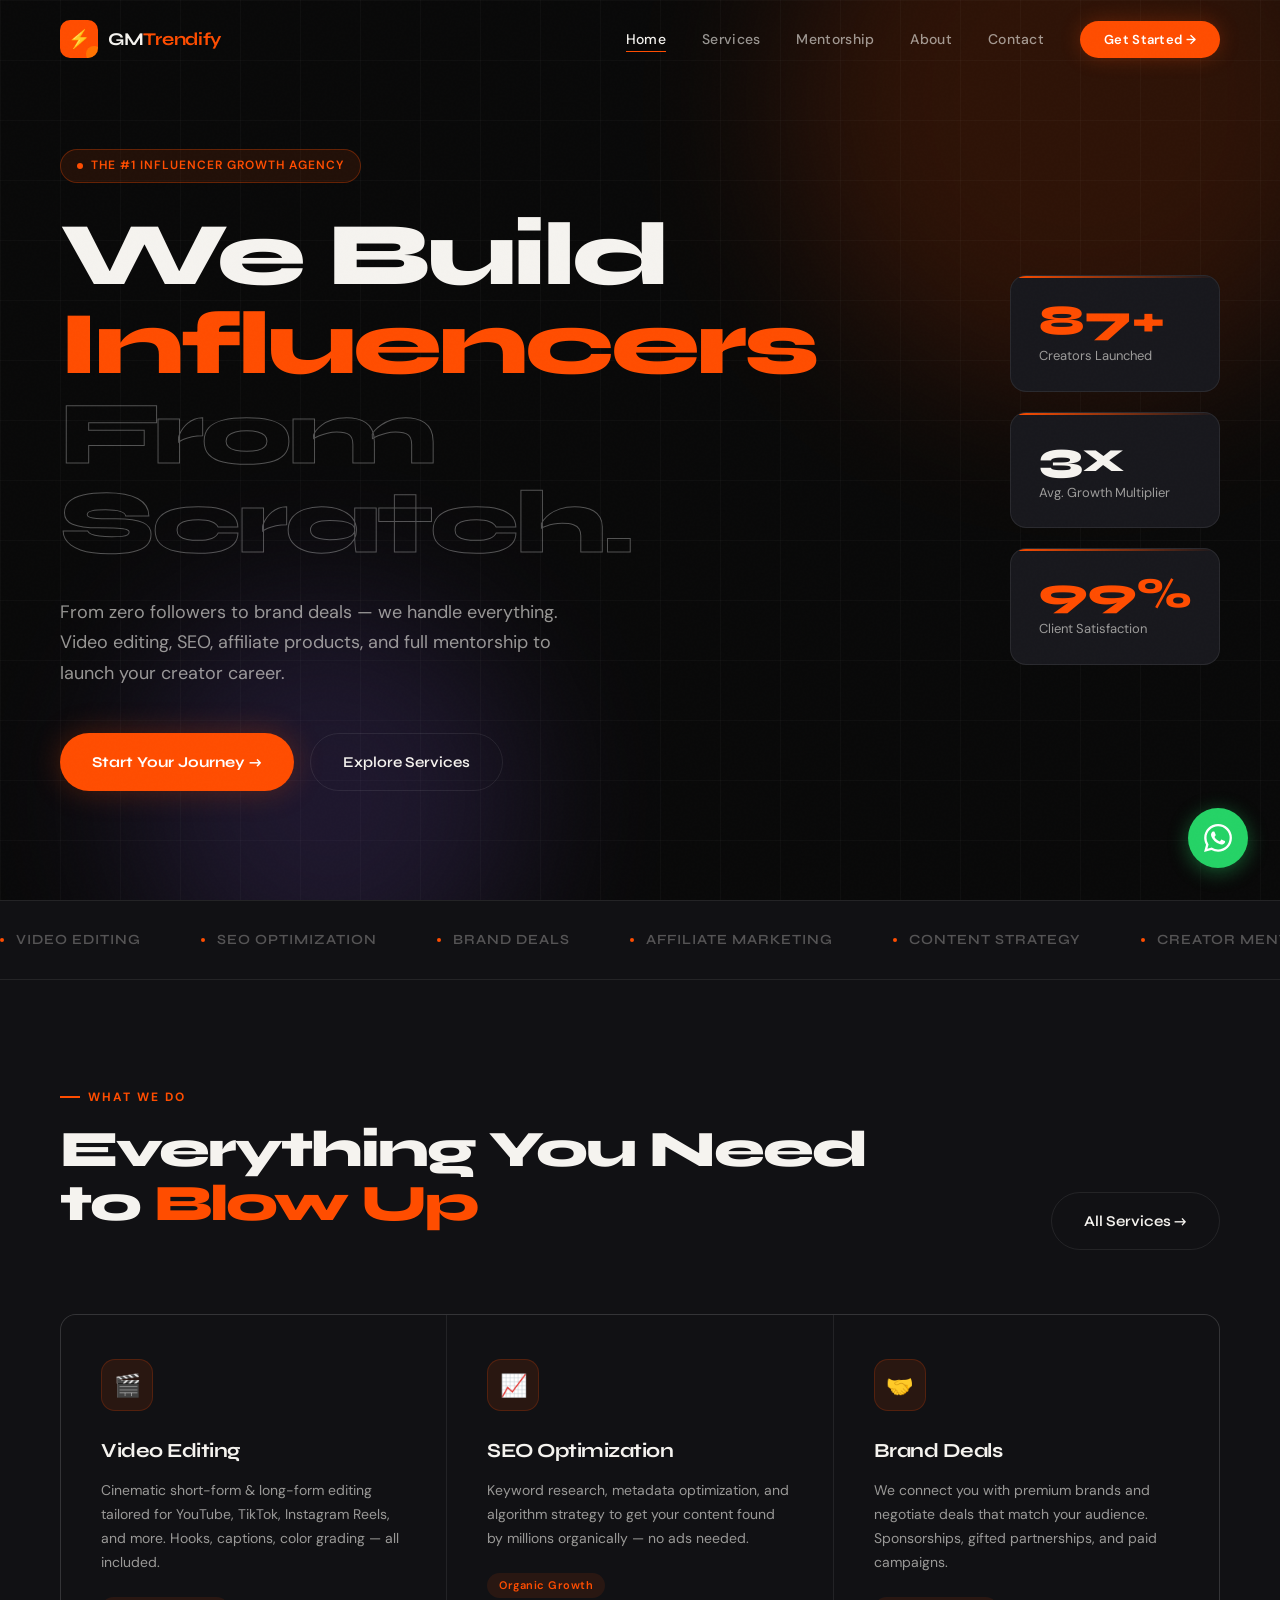
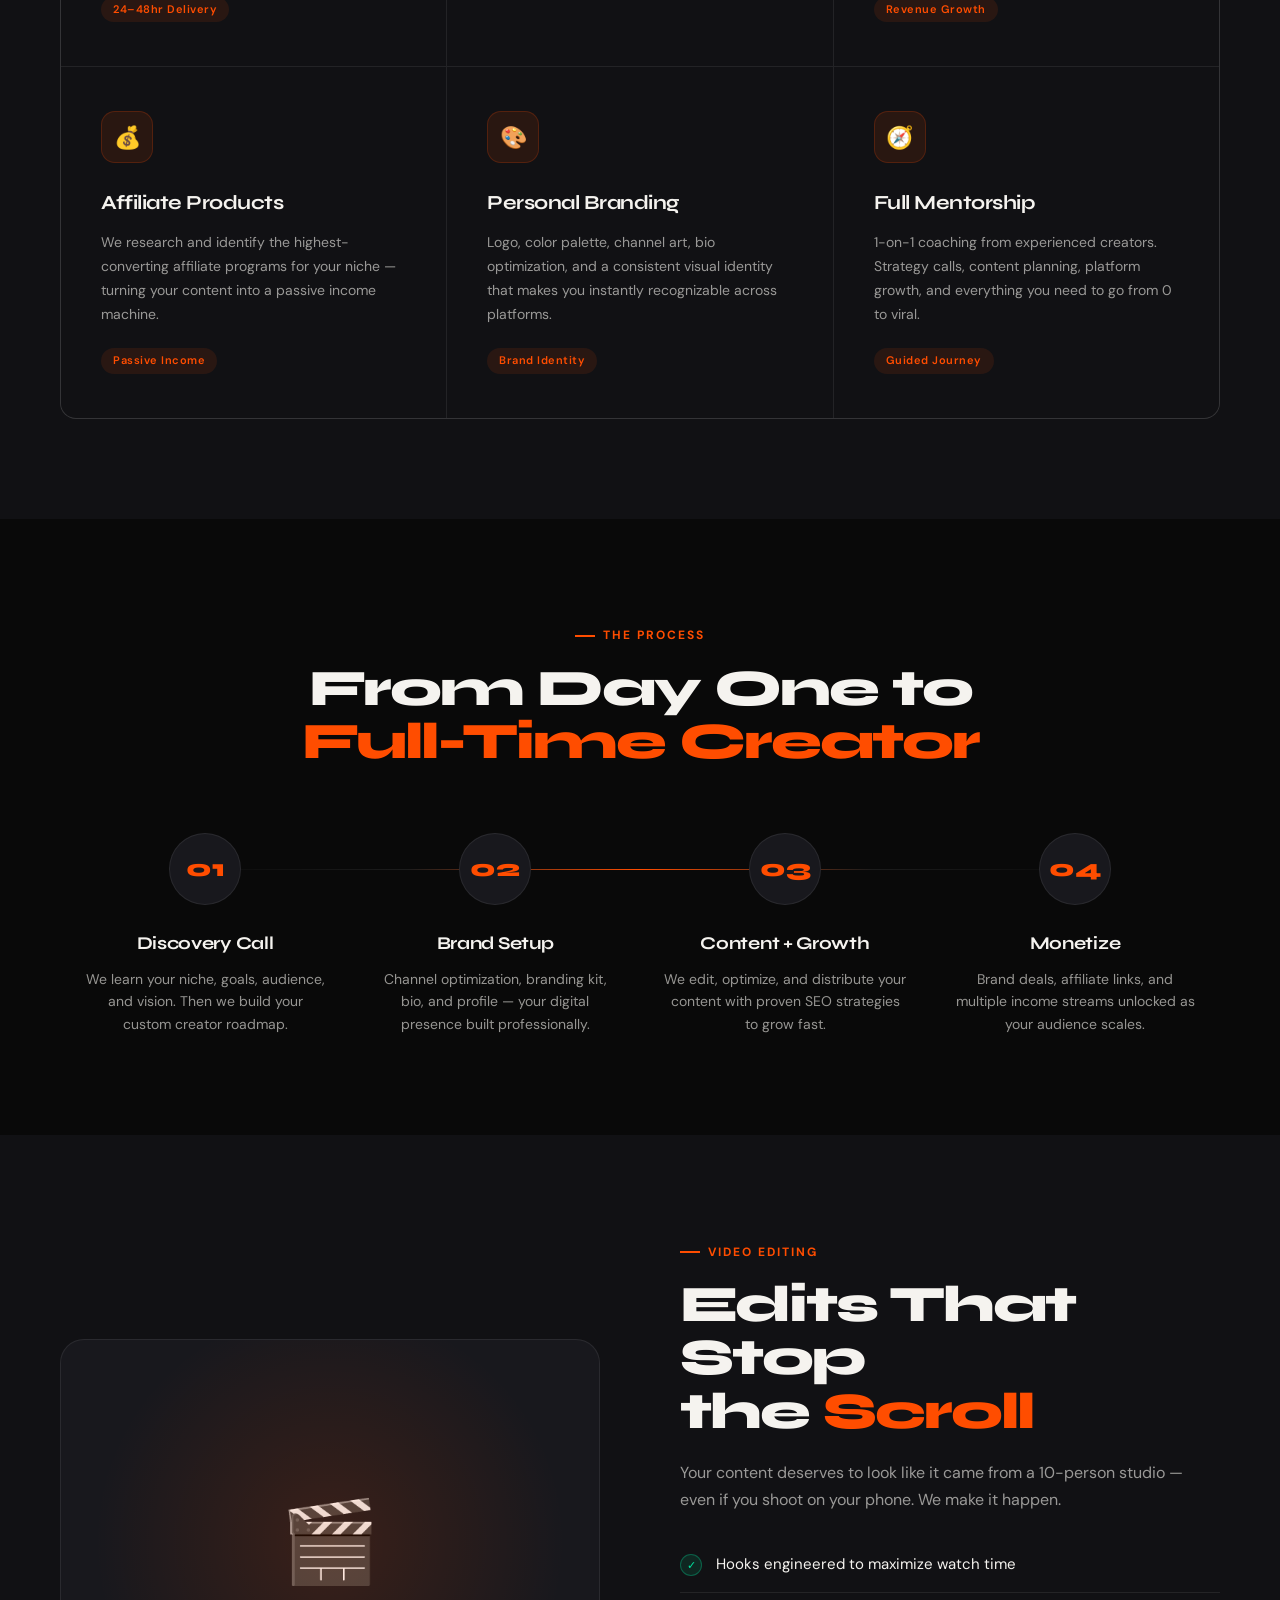
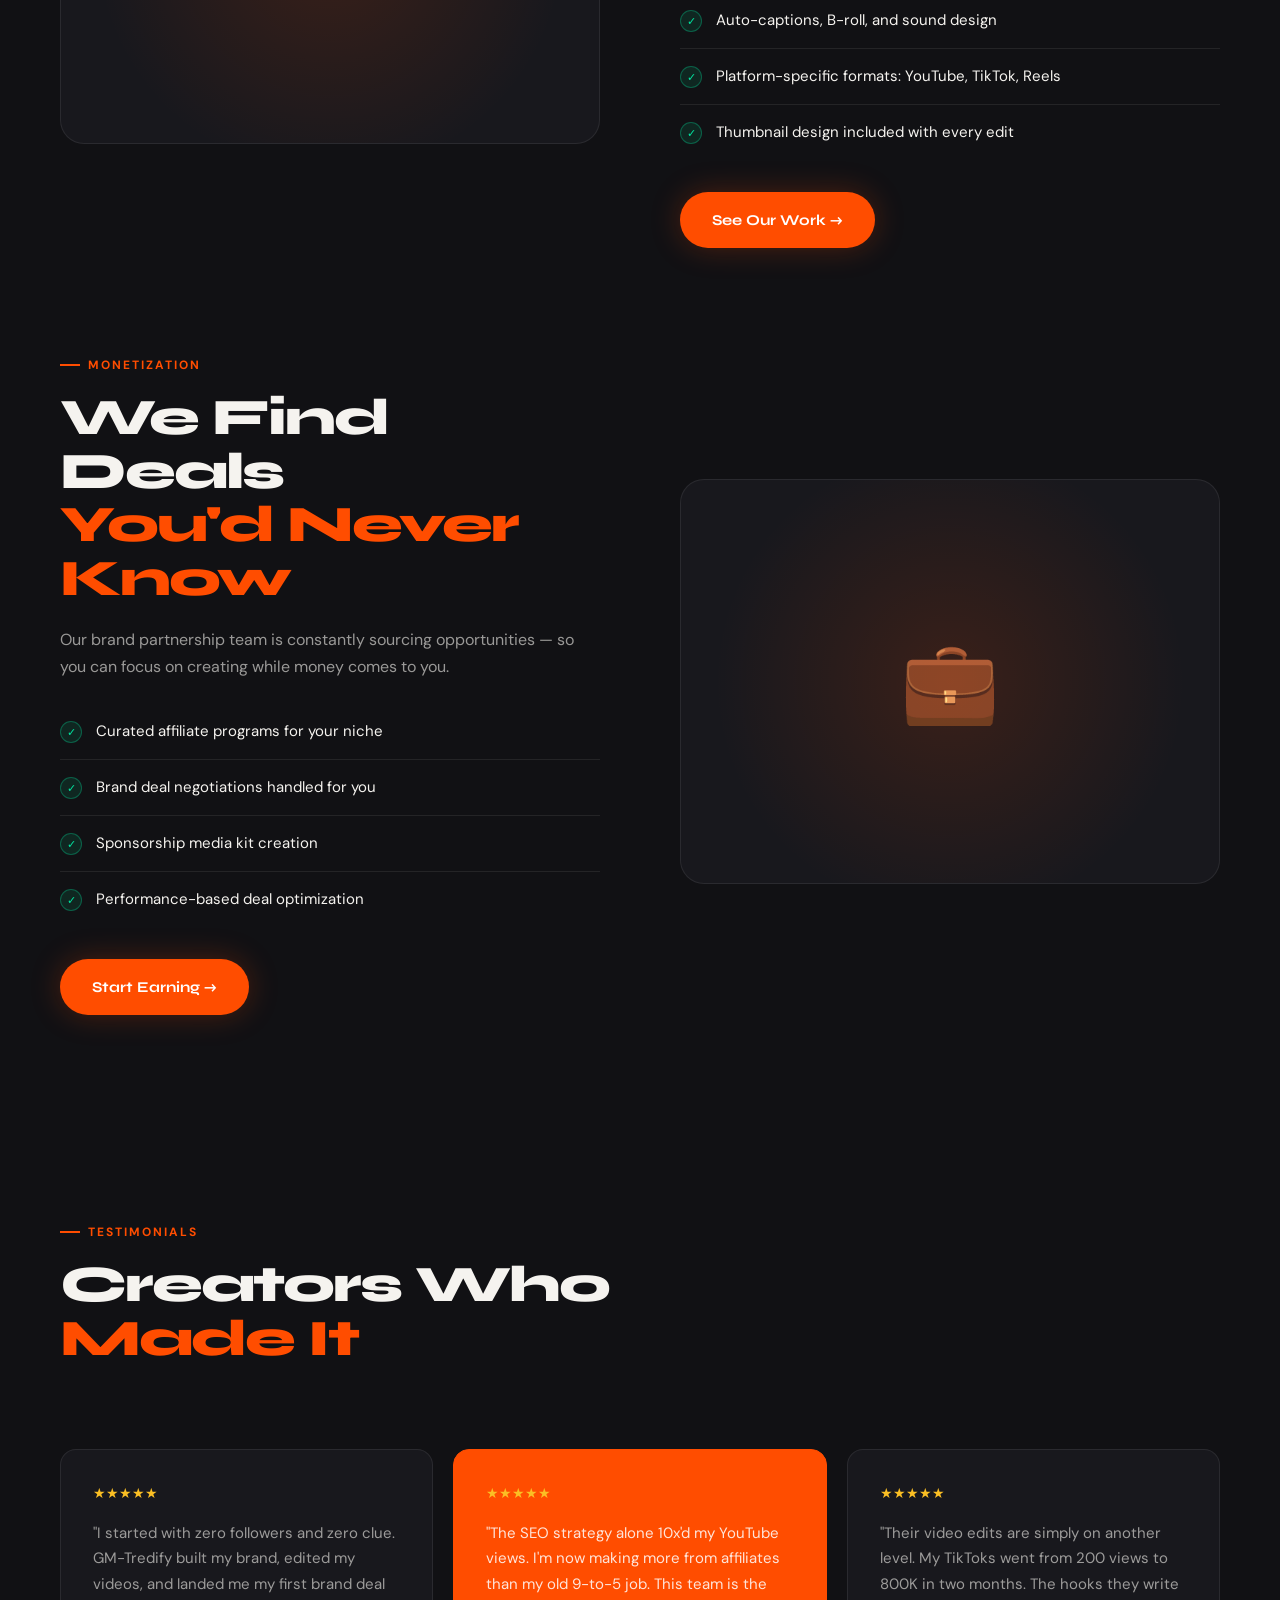
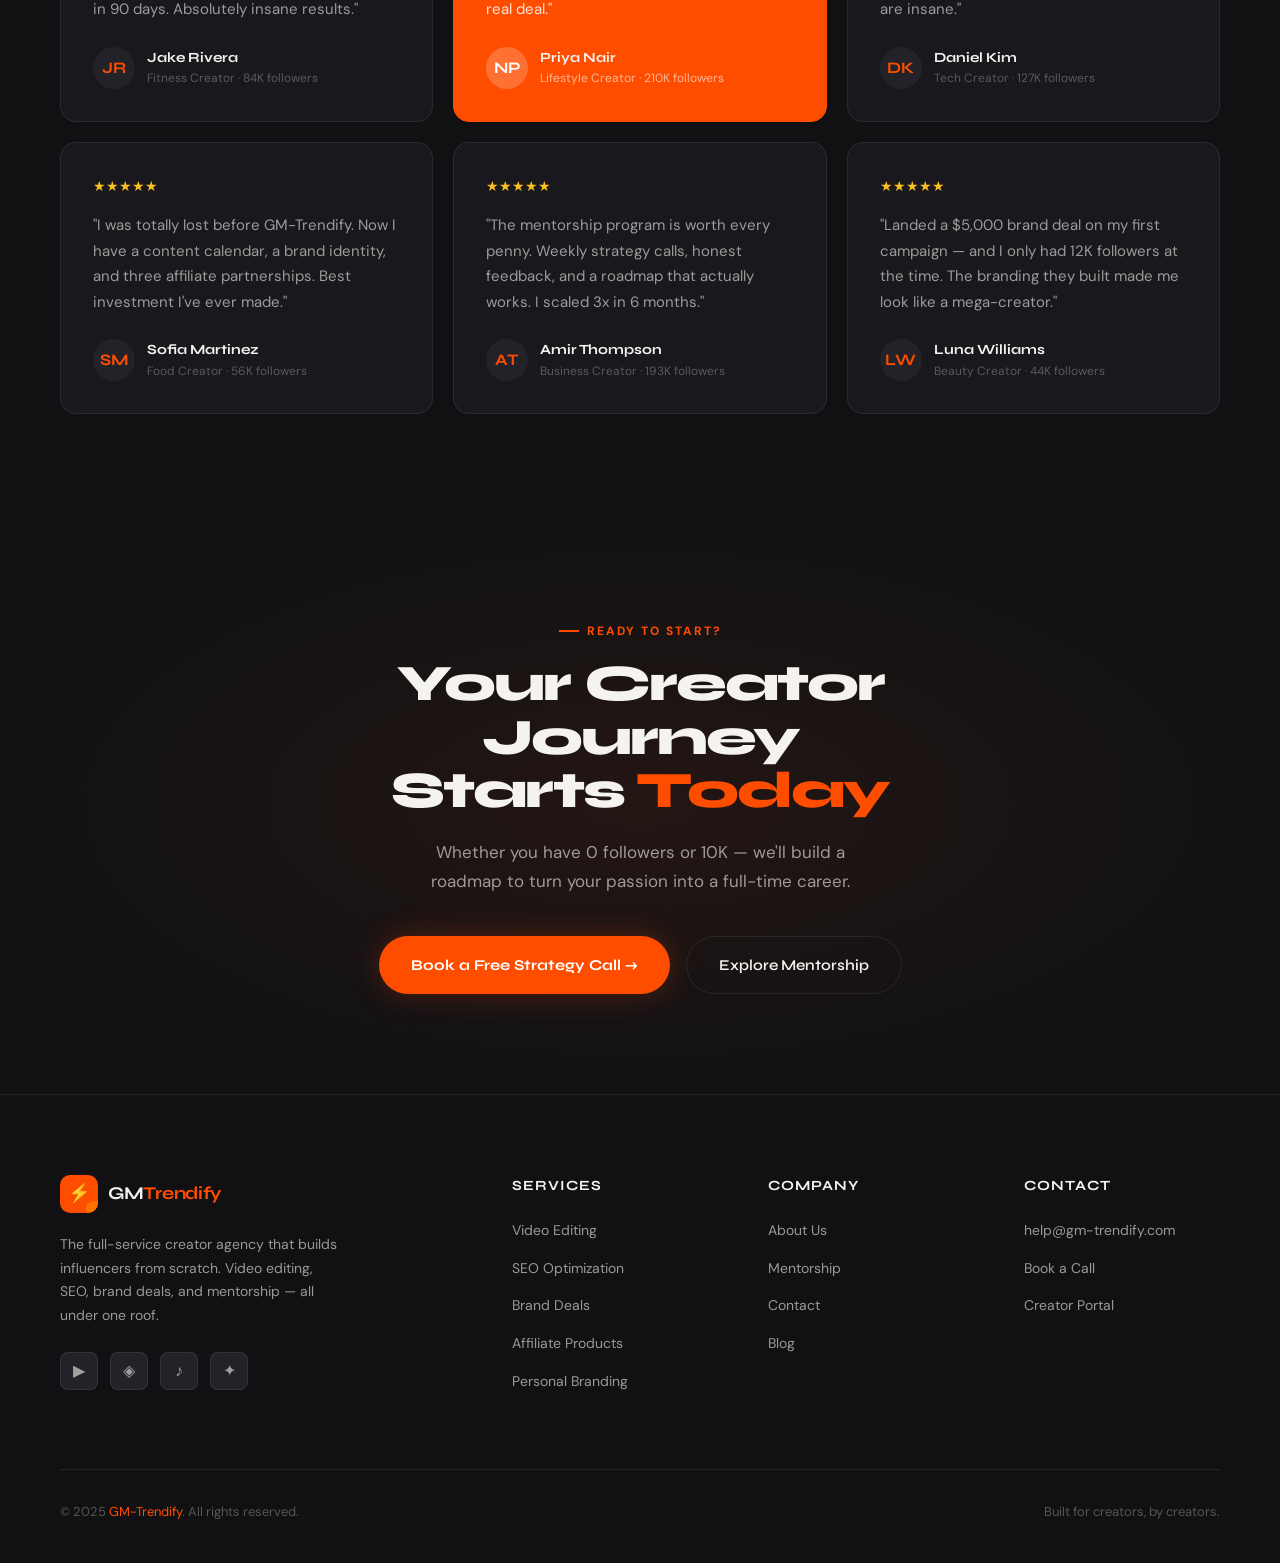
==== index.html @ 6b85e911 "feat: publish brand-deals-under-5k article and link in homepage footer" ====
<!DOCTYPE html>
<html lang="en">
<head>
  <meta charset="UTF-8" />
  <meta name="viewport" content="width=device-width, initial-scale=1.0" />
  <title>GM-Trendify — Build. Grow. Monetize.</title>
  <meta name="description" content="We build influencers from scratch. Video editing, SEO, brand deals, affiliate products, and full mentorship for aspiring creators." />
  <link rel="stylesheet" href="css/style.css?v=5" />
  <link rel="icon" href="data:image/svg+xml,<svg xmlns='http://www.w3.org/2000/svg' viewBox='0 0 100 100'><rect width='100' height='100' rx='20' fill='%23ff4d00'/><text y='.9em' font-size='70' x='12'>⚡</text></svg>" />
</head>
<body>

<!-- ─── NAV ─── -->
<nav>
  <a href="index.html" class="nav-logo">
    <div class="nav-logo-mark">⚡</div>
    <span class="nav-logo-text">GM<span>Trendify</span></span>
  </a>
  <ul class="nav-links">
    <li><a href="index.html" class="active">Home</a></li>
    <li><a href="pages/services.html">Services</a></li>
    <li><a href="pages/mentorship.html">Mentorship</a></li>
    <li><a href="pages/about.html">About</a></li>
    <li><a href="pages/contact.html">Contact</a></li>
    <li><a href="pages/contact.html" class="nav-cta">Get Started →</a></li>
  </ul>
  <button class="hamburger" aria-label="Toggle menu">
    <span></span><span></span><span></span>
  </button>
</nav>

<!-- ─── HERO ─── -->
<section class="hero">
  <div class="hero-bg">
    <div class="hero-bg-orb hero-bg-orb-1"></div>
    <div class="hero-bg-orb hero-bg-orb-2"></div>
    <div class="hero-bg-grid"></div>
  </div>
  <div class="hero-layout">
    <div class="hero-content">
      <div class="hero-badge">
        <span class="dot"></span>
        The #1 Influencer Growth Agency
      </div>
      <h1>
        We Build<br>
        <span class="line-accent">Influencers</span><br>
        <span class="line-outline">From Scratch.</span>
      </h1>
      <p class="hero-desc">
        From zero followers to brand deals — we handle everything. Video editing, SEO, affiliate products, and full mentorship to launch your creator career.
      </p>
      <div class="hero-actions">
        <a href="pages/contact.html" class="btn-primary">Start Your Journey →</a>
        <a href="pages/services.html" class="btn-secondary">Explore Services</a>
      </div>
    </div>
    <div class="hero-stats">
      <div class="hero-stat-card">
        <div class="hero-stat-num"><span class="accent" data-count="87" data-suffix="+">0+</span></div>
        <div class="hero-stat-label">Creators Launched</div>
      </div>
      <div class="hero-stat-card">
        <div class="hero-stat-num"><span data-count="3" data-suffix="x">0x</span></div>
        <div class="hero-stat-label">Avg. Growth Multiplier</div>
      </div>
      <div class="hero-stat-card">
        <div class="hero-stat-num"><span class="accent" data-count="99" data-suffix="%">0%</span></div>
        <div class="hero-stat-label">Client Satisfaction</div>
      </div>
    </div>
  </div>
</section>

<!-- ─── MARQUEE ─── -->
<div class="marquee-section">
  <div class="marquee-track">
    <div class="marquee-item"><span class="dot"></span>Video Editing</div>
    <div class="marquee-item"><span class="dot"></span>SEO Optimization</div>
    <div class="marquee-item"><span class="dot"></span>Brand Deals</div>
    <div class="marquee-item"><span class="dot"></span>Affiliate Marketing</div>
    <div class="marquee-item"><span class="dot"></span>Content Strategy</div>
    <div class="marquee-item"><span class="dot"></span>Creator Mentorship</div>
    <div class="marquee-item"><span class="dot"></span>Thumbnail Design</div>
    <div class="marquee-item"><span class="dot"></span>Personal Branding</div>
    <!-- Duplicate for seamless loop -->
    <div class="marquee-item"><span class="dot"></span>Video Editing</div>
    <div class="marquee-item"><span class="dot"></span>SEO Optimization</div>
    <div class="marquee-item"><span class="dot"></span>Brand Deals</div>
    <div class="marquee-item"><span class="dot"></span>Affiliate Marketing</div>
    <div class="marquee-item"><span class="dot"></span>Content Strategy</div>
    <div class="marquee-item"><span class="dot"></span>Creator Mentorship</div>
    <div class="marquee-item"><span class="dot"></span>Thumbnail Design</div>
    <div class="marquee-item"><span class="dot"></span>Personal Branding</div>
  </div>
</div>

<!-- ─── SERVICES ─── -->
<section class="services-section">
  <div class="section-header-flex">
    <div>
      <div class="section-label">What We Do</div>
      <h2 class="section-title">Everything You Need<br>to <span class="accent">Blow Up</span></h2>
    </div>
    <a href="pages/services.html" class="btn-secondary">All Services →</a>
  </div>
  <div class="services-grid">
    <div class="service-card reveal">
      <div class="service-icon">🎬</div>
      <h3>Video Editing</h3>
      <p>Cinematic short-form & long-form editing tailored for YouTube, TikTok, Instagram Reels, and more. Hooks, captions, color grading — all included.</p>
      <span class="service-tag">24–48hr Delivery</span>
    </div>
    <div class="service-card reveal">
      <div class="service-icon">📈</div>
      <h3>SEO Optimization</h3>
      <p>Keyword research, metadata optimization, and algorithm strategy to get your content found by millions organically — no ads needed.</p>
      <span class="service-tag">Organic Growth</span>
    </div>
    <div class="service-card reveal">
      <div class="service-icon">🤝</div>
      <h3>Brand Deals</h3>
      <p>We connect you with premium brands and negotiate deals that match your audience. Sponsorships, gifted partnerships, and paid campaigns.</p>
      <span class="service-tag">Revenue Growth</span>
    </div>
    <div class="service-card reveal">
      <div class="service-icon">💰</div>
      <h3>Affiliate Products</h3>
      <p>We research and identify the highest-converting affiliate programs for your niche — turning your content into a passive income machine.</p>
      <span class="service-tag">Passive Income</span>
    </div>
    <div class="service-card reveal">
      <div class="service-icon">🎨</div>
      <h3>Personal Branding</h3>
      <p>Logo, color palette, channel art, bio optimization, and a consistent visual identity that makes you instantly recognizable across platforms.</p>
      <span class="service-tag">Brand Identity</span>
    </div>
    <div class="service-card reveal">
      <div class="service-icon">🧭</div>
      <h3>Full Mentorship</h3>
      <p>1-on-1 coaching from experienced creators. Strategy calls, content planning, platform growth, and everything you need to go from 0 to viral.</p>
      <span class="service-tag">Guided Journey</span>
    </div>
  </div>
</section>

<!-- ─── FEATURE: HOW IT WORKS ─── -->
<section>
  <div class="section-header" style="text-align:center;">
    <div class="section-label" style="justify-content:center;">The Process</div>
    <h2 class="section-title">From Day One to<br><span class="accent">Full-Time Creator</span></h2>
  </div>
  <div class="process-steps">
    <div class="process-step reveal">
      <div class="step-num"><span class="num-accent">01</span></div>
      <h3>Discovery Call</h3>
      <p>We learn your niche, goals, audience, and vision. Then we build your custom creator roadmap.</p>
    </div>
    <div class="process-step reveal">
      <div class="step-num"><span class="num-accent">02</span></div>
      <h3>Brand Setup</h3>
      <p>Channel optimization, branding kit, bio, and profile — your digital presence built professionally.</p>
    </div>
    <div class="process-step reveal">
      <div class="step-num"><span class="num-accent">03</span></div>
      <h3>Content + Growth</h3>
      <p>We edit, optimize, and distribute your content with proven SEO strategies to grow fast.</p>
    </div>
    <div class="process-step reveal">
      <div class="step-num"><span class="num-accent">04</span></div>
      <h3>Monetize</h3>
      <p>Brand deals, affiliate links, and multiple income streams unlocked as your audience scales.</p>
    </div>
  </div>
</section>

<!-- ─── FEATURE SPLIT ─── -->
<section style="background: var(--dark);">
  <div class="feature-split reveal">
    <div class="feature-visual">
      <div class="feature-visual-inner">🎬</div>
    </div>
    <div>
      <div class="section-label">Video Editing</div>
      <h2 class="section-title">Edits That Stop<br>the <span class="accent">Scroll</span></h2>
      <p style="color:var(--white-dim); font-size:16px; line-height:1.7; margin-bottom:8px;">Your content deserves to look like it came from a 10-person studio — even if you shoot on your phone. We make it happen.</p>
      <ul class="feature-list">
        <li><span class="check">✓</span>Hooks engineered to maximize watch time</li>
        <li><span class="check">✓</span>Auto-captions, B-roll, and sound design</li>
        <li><span class="check">✓</span>Platform-specific formats: YouTube, TikTok, Reels</li>
        <li><span class="check">✓</span>Thumbnail design included with every edit</li>
      </ul>
      <a href="pages/services.html" class="btn-primary" style="margin-top:8px;">See Our Work →</a>
    </div>
  </div>

  <div class="feature-split reverse reveal" style="margin-top:100px;">
    <div class="feature-visual">
      <div class="feature-visual-inner">💼</div>
    </div>
    <div>
      <div class="section-label">Monetization</div>
      <h2 class="section-title">We Find Deals<br><span class="accent">You'd Never Know</span></h2>
      <p style="color:var(--white-dim); font-size:16px; line-height:1.7; margin-bottom:8px;">Our brand partnership team is constantly sourcing opportunities — so you can focus on creating while money comes to you.</p>
      <ul class="feature-list">
        <li><span class="check">✓</span>Curated affiliate programs for your niche</li>
        <li><span class="check">✓</span>Brand deal negotiations handled for you</li>
        <li><span class="check">✓</span>Sponsorship media kit creation</li>
        <li><span class="check">✓</span>Performance-based deal optimization</li>
      </ul>
      <a href="pages/contact.html" class="btn-primary" style="margin-top:8px;">Start Earning →</a>
    </div>
  </div>
</section>

<!-- ─── TESTIMONIALS ─── -->
<section class="testimonials-section">
  <div class="section-header-flex">
    <div>
      <div class="section-label">Testimonials</div>
      <h2 class="section-title">Creators Who<br><span class="accent">Made It</span></h2>
    </div>
  </div>
  <div class="testimonials-grid">
    <div class="testimonial-card reveal">
      <div class="stars">★★★★★</div>
      <p>"I started with zero followers and zero clue. GM-Tredify built my brand, edited my videos, and landed me my first brand deal in 90 days. Absolutely insane results."</p>
      <div class="testimonial-author">
        <div class="testimonial-avatar">JR</div>
        <div>
          <div class="author-name">Jake Rivera</div>
          <div class="author-role">Fitness Creator · 84K followers</div>
        </div>
      </div>
    </div>
    <div class="testimonial-card featured reveal">
      <div class="stars">★★★★★</div>
      <p>"The SEO strategy alone 10x'd my YouTube views. I'm now making more from affiliates than my old 9-to-5 job. This team is the real deal."</p>
      <div class="testimonial-author">
        <div class="testimonial-avatar">NP</div>
        <div>
          <div class="author-name">Priya Nair</div>
          <div class="author-role">Lifestyle Creator · 210K followers</div>
        </div>
      </div>
    </div>
    <div class="testimonial-card reveal">
      <div class="stars">★★★★★</div>
      <p>"Their video edits are simply on another level. My TikToks went from 200 views to 800K in two months. The hooks they write are insane."</p>
      <div class="testimonial-author">
        <div class="testimonial-avatar">DK</div>
        <div>
          <div class="author-name">Daniel Kim</div>
          <div class="author-role">Tech Creator · 127K followers</div>
        </div>
      </div>
    </div>
    <div class="testimonial-card reveal">
      <div class="stars">★★★★★</div>
      <p>"I was totally lost before GM-Trendify. Now I have a content calendar, a brand identity, and three affiliate partnerships. Best investment I've ever made."</p>
      <div class="testimonial-author">
        <div class="testimonial-avatar">SM</div>
        <div>
          <div class="author-name">Sofia Martinez</div>
          <div class="author-role">Food Creator · 56K followers</div>
        </div>
      </div>
    </div>
    <div class="testimonial-card reveal">
      <div class="stars">★★★★★</div>
      <p>"The mentorship program is worth every penny. Weekly strategy calls, honest feedback, and a roadmap that actually works. I scaled 3x in 6 months."</p>
      <div class="testimonial-author">
        <div class="testimonial-avatar">AT</div>
        <div>
          <div class="author-name">Amir Thompson</div>
          <div class="author-role">Business Creator · 193K followers</div>
        </div>
      </div>
    </div>
    <div class="testimonial-card reveal">
      <div class="stars">★★★★★</div>
      <p>"Landed a $5,000 brand deal on my first campaign — and I only had 12K followers at the time. The branding they built made me look like a mega-creator."</p>
      <div class="testimonial-author">
        <div class="testimonial-avatar">LW</div>
        <div>
          <div class="author-name">Luna Williams</div>
          <div class="author-role">Beauty Creator · 44K followers</div>
        </div>
      </div>
    </div>
  </div>
</section>

<!-- ─── CTA ─── -->
<section class="cta-section">
  <div class="cta-bg"></div>
  <div class="cta-content">
    <div class="section-label" style="justify-content:center;">Ready to Start?</div>
    <h2 class="section-title">Your Creator Journey<br>Starts <span class="accent">Today</span></h2>
    <p class="section-desc">Whether you have 0 followers or 10K — we'll build a roadmap to turn your passion into a full-time career.</p>
    <div style="display:flex;gap:16px;justify-content:center;flex-wrap:wrap;">
      <a href="pages/contact.html" class="btn-primary">Book a Free Strategy Call →</a>
      <a href="pages/mentorship.html" class="btn-secondary">Explore Mentorship</a>
    </div>
  </div>
</section>

<!-- ─── FOOTER ─── -->
<footer>
  <div class="footer-grid">
    <div class="footer-brand">
      <a href="index.html" class="nav-logo" style="margin-bottom:0;">
        <div class="nav-logo-mark">⚡</div>
        <span class="nav-logo-text">GM<span>Trendify</span></span>
      </a>
      <p>The full-service creator agency that builds influencers from scratch. Video editing, SEO, brand deals, and mentorship — all under one roof.</p>
      <div class="footer-socials">
        <a href="#" class="social-link" aria-label="YouTube">▶</a>
        <a href="#" class="social-link" aria-label="Instagram">◈</a>
        <a href="#" class="social-link" aria-label="TikTok">♪</a>
        <a href="#" class="social-link" aria-label="Twitter">✦</a>
      </div>
    </div>
    <div class="footer-col">
      <h4>Services</h4>
      <ul>
        <li><a href="pages/services.html#video">Video Editing</a></li>
        <li><a href="pages/services.html#seo">SEO Optimization</a></li>
        <li><a href="pages/services.html#brands">Brand Deals</a></li>
        <li><a href="pages/services.html#affiliate">Affiliate Products</a></li>
        <li><a href="pages/services.html#branding">Personal Branding</a></li>
      </ul>
    </div>
    <div class="footer-col">
      <h4>Company</h4>
      <ul>
        <li><a href="pages/about.html">About Us</a></li>
        <li><a href="pages/mentorship.html">Mentorship</a></li>
        <li><a href="pages/contact.html">Contact</a></li>
        <li><a href="pages/brand-deals-under-5k.html">Blog</a></li>
      </ul>
    </div>
    <div class="footer-col">
      <h4>Contact</h4>
      <ul>
        <li><a href="mailto:help@gm-tredify.com">help@gm-trendify.com</a></li>
        <li><a href="pages/contact.html">Book a Call</a></li>
        <li><a href="#">Creator Portal</a></li>
      </ul>
    </div>
  </div>
  <div class="footer-bottom">
    <p>© 2025 <span>GM-Trendify</span>. All rights reserved.</p>
    <p>Built for creators, by creators.</p>
  </div>
</footer>
  <!-- ─── WHATSAPP BUTTON ─── -->
<a href="https://wa.me/18722229067" target="_blank" class="whatsapp-float" aria-label="Chat on WhatsApp">
  <svg viewBox="0 0 24 24" fill="currentColor" xmlns="http://www.w3.org/2000/svg">
    <path d="M17.472 14.382c-.297-.149-1.758-.867-2.03-.967-.273-.099-.471-.148-.67.15-.197.297-.767.966-.94 1.164-.173.199-.347.223-.644.075-.297-.15-1.255-.463-2.39-1.475-.883-.788-1.48-1.761-1.653-2.059-.173-.297-.018-.458.13-.606.134-.133.298-.347.446-.52.149-.174.198-.298.298-.497.099-.198.05-.371-.025-.52-.075-.149-.669-1.612-.916-2.207-.242-.579-.487-.5-.669-.51-.173-.008-.371-.01-.57-.01-.198 0-.52.074-.792.372-.272.297-1.04 1.016-1.04 2.479 0 1.462 1.065 2.875 1.213 3.074.149.198 2.096 3.2 5.077 4.487.709.306 1.262.489 1.694.625.712.227 1.36.195 1.871.118.571-.085 1.758-.719 2.006-1.413.248-.694.248-1.289.173-1.413-.074-.124-.272-.198-.57-.347m-5.421 7.403h-.004a9.87 9.87 0 01-5.031-1.378l-.361-.214-3.741.982.998-3.648-.235-.374a9.86 9.86 0 01-1.51-5.26c.001-5.45 4.436-9.884 9.888-9.884 2.64 0 5.122 1.03 6.988 2.898a9.825 9.825 0 012.893 6.994c-.003 5.45-4.437 9.884-9.885 9.884m8.413-18.297A11.815 11.815 0 0012.05 0C5.495 0 .16 5.335.157 11.892c0 2.096.547 4.142 1.588 5.945L.057 24l6.305-1.654a11.882 11.882 0 005.683 1.448h.005c6.554 0 11.89-5.335 11.893-11.893a11.821 11.821 0 00-3.48-8.413z"/>
  </svg>
  <span class="whatsapp-tooltip">Chat with us!</span>
</a>

<script src="../js/main.js?v=2"></script>
</body>
</html>
---- css/style.css ----
@import url('https://fonts.googleapis.com/css2?family=Syne:wght@400;500;600;700;800&family=DM+Sans:ital,opsz,wght@0,9..40,300;0,9..40,400;0,9..40,500;1,9..40,300&display=swap');

:root {
  --black: #090909;
  --dark: #111114;
  --dark-2: #18181d;
  --dark-3: #222228;
  --border: rgba(255,255,255,0.08);
  --white: #f5f3ef;
  --white-dim: rgba(245,243,239,0.6);
  --white-dimmer: rgba(245,243,239,0.3);
  --accent: #ff4d00;
  --accent-2: #ff8c00;
  --accent-glow: rgba(255,77,0,0.25);
  --green: #00e5a0;
  --purple: #9b6dff;
  --font-display: 'Syne', sans-serif;
  --font-body: 'DM Sans', sans-serif;
  --radius: 16px;
  --radius-sm: 8px;
  --transition: 0.3s cubic-bezier(0.4, 0, 0.2, 1);
}

*, *::before, *::after { box-sizing: border-box; margin: 0; padding: 0; }

html { scroll-behavior: smooth; }

body {
  font-family: var(--font-body);
  background: var(--black);
  color: var(--white);
  overflow-x: hidden;
  line-height: 1.6;
}

/* ─── GLOBAL IMAGE SAFETY ─── */
img {
  max-width: 100%;
  height: auto;
  display: block;
}

/* ─── NOISE OVERLAY ─── */
body::before {
  content: '';
  position: fixed; inset: 0;
  background-image: url("data:image/svg+xml,%3Csvg viewBox='0 0 512 512' xmlns='http://www.w3.org/2000/svg'%3E%3Cfilter id='n'%3E%3CfeTurbulence type='fractalNoise' baseFrequency='0.75' numOctaves='4' stitchTiles='stitch'/%3E%3C/filter%3E%3Crect width='100%25' height='100%25' filter='url(%23n)' opacity='0.03'/%3E%3C/svg%3E");
  pointer-events: none; z-index: 9999; opacity: 0.4;
}

/* ─── SCROLLBAR ─── */
::-webkit-scrollbar { width: 4px; }
::-webkit-scrollbar-track { background: var(--dark); }
::-webkit-scrollbar-thumb { background: var(--accent); border-radius: 2px; }

/* ─── NAV ─── */
nav {
  position: fixed; top: 0; left: 0; right: 0; z-index: 1000;
  display: flex; align-items: center; justify-content: space-between;
  padding: 20px 60px;
  transition: var(--transition);
}

nav.scrolled {
  background: rgba(9,9,9,0.85);
  backdrop-filter: blur(20px);
  border-bottom: 1px solid var(--border);
  padding: 14px 60px;
}

.nav-logo {
  display: flex; align-items: center; gap: 10px;
  text-decoration: none;
}

.nav-logo-mark {
  width: 38px; height: 38px;
  background: var(--accent);
  border-radius: 10px;
  display: flex; align-items: center; justify-content: center;
  font-family: var(--font-display);
  font-weight: 800; font-size: 18px;
  color: #fff;
  position: relative;
  overflow: hidden;
}

.nav-logo-mark::after {
  content: '';
  position: absolute; bottom: -4px; right: -4px;
  width: 16px; height: 16px;
  background: var(--accent-2);
  border-radius: 50%;
  opacity: 0.6;
}

.nav-logo-text {
  font-family: var(--font-display);
  font-weight: 700; font-size: 18px;
  color: var(--white);
  letter-spacing: -0.3px;
}

.nav-logo-text span { color: var(--accent); }

.nav-links {
  display: flex; align-items: center; gap: 36px;
  list-style: none;
}

.nav-links a {
  color: var(--white-dim);
  text-decoration: none;
  font-size: 14px;
  font-weight: 500;
  letter-spacing: 0.3px;
  transition: var(--transition);
  position: relative;
}

.nav-links a::after {
  content: '';
  position: absolute; bottom: -4px; left: 0; right: 0;
  height: 1px; background: var(--accent);
  transform: scaleX(0); transform-origin: left;
  transition: var(--transition);
}

.nav-links a:hover { color: var(--white); }
.nav-links a:hover::after, .nav-links a.active::after { transform: scaleX(1); }
.nav-links a.active { color: var(--white); }

.nav-cta {
  background: var(--accent);
  color: #fff !important;
  padding: 10px 24px;
  border-radius: 100px;
  font-weight: 600 !important;
  font-size: 13px !important;
  letter-spacing: 0.5px;
  text-decoration: none;
  transition: var(--transition) !important;
  box-shadow: 0 0 20px var(--accent-glow);
}

.nav-cta:hover {
  background: #ff3300 !important;
  transform: translateY(-1px);
  box-shadow: 0 0 30px var(--accent-glow) !important;
}

.nav-cta::after { display: none !important; }

.hamburger {
  display: none;
  flex-direction: column; gap: 5px;
  cursor: pointer; padding: 4px;
  background: none; border: none;
}

.hamburger span {
  display: block; width: 24px; height: 2px;
  background: var(--white);
  border-radius: 2px;
  transition: var(--transition);
}

/* ─── HERO ─── */
.hero {
  min-height: 100vh;
  display: flex; align-items: center;
  padding: 120px 60px 80px;
  position: relative;
  overflow: hidden;
}

.hero-bg {
  position: absolute; inset: 0; z-index: 0;
}

.hero-bg-orb {
  position: absolute;
  border-radius: 50%;
  filter: blur(80px);
  opacity: 0.15;
}

.hero-bg-orb-1 {
  width: 600px; height: 600px;
  background: var(--accent);
  top: -200px; right: -100px;
  animation: orbFloat 8s ease-in-out infinite;
}

.hero-bg-orb-2 {
  width: 400px; height: 400px;
  background: var(--purple);
  bottom: -100px; left: 10%;
  animation: orbFloat 10s ease-in-out infinite reverse;
}

.hero-bg-grid {
  position: absolute; inset: 0;
  background-image:
    linear-gradient(rgba(255,255,255,0.025) 1px, transparent 1px),
    linear-gradient(90deg, rgba(255,255,255,0.025) 1px, transparent 1px);
  background-size: 60px 60px;
}

@keyframes orbFloat {
  0%, 100% { transform: translateY(0) scale(1); }
  50% { transform: translateY(-30px) scale(1.05); }
}

.hero-content {
  position: relative; z-index: 1;
  max-width: 780px;
}

.hero-badge {
  display: inline-flex; align-items: center; gap: 8px;
  background: rgba(255,77,0,0.1);
  border: 1px solid rgba(255,77,0,0.3);
  border-radius: 100px;
  padding: 6px 16px;
  font-size: 12px; font-weight: 600;
  color: var(--accent);
  letter-spacing: 1px; text-transform: uppercase;
  margin-bottom: 28px;
  animation: fadeInUp 0.6s ease both;
}

.hero-badge .dot {
  width: 6px; height: 6px;
  background: var(--accent);
  border-radius: 50%;
  animation: pulse 2s infinite;
}

@keyframes pulse {
  0%, 100% { opacity: 1; transform: scale(1); }
  50% { opacity: 0.5; transform: scale(1.5); }
}

.hero h1 {
  font-family: var(--font-display);
  font-size: clamp(52px, 7vw, 96px);
  font-weight: 800;
  line-height: 1.0;
  letter-spacing: -3px;
  margin-bottom: 28px;
  animation: fadeInUp 0.6s ease 0.1s both;
}

.hero h1 .line-accent { color: var(--accent); }
.hero h1 .line-outline {
  -webkit-text-stroke: 1px rgba(255,255,255,0.3);
  color: transparent;
}

.hero-desc {
  font-size: 18px;
  color: var(--white-dim);
  max-width: 520px;
  line-height: 1.7;
  margin-bottom: 44px;
  animation: fadeInUp 0.6s ease 0.2s both;
}

.hero-actions {
  display: flex; gap: 16px; flex-wrap: wrap;
  animation: fadeInUp 0.6s ease 0.3s both;
}

.btn-primary {
  display: inline-flex; align-items: center; gap: 8px;
  background: var(--accent);
  color: #fff;
  padding: 16px 32px;
  border-radius: 100px;
  font-family: var(--font-display);
  font-weight: 700; font-size: 15px;
  text-decoration: none;
  transition: var(--transition);
  box-shadow: 0 0 30px var(--accent-glow);
  border: none; cursor: pointer;
}

.btn-primary:hover {
  background: #ff3300;
  transform: translateY(-2px);
  box-shadow: 0 8px 40px var(--accent-glow);
}

.btn-secondary {
  display: inline-flex; align-items: center; gap: 8px;
  background: transparent;
  color: var(--white);
  padding: 16px 32px;
  border-radius: 100px;
  font-family: var(--font-display);
  font-weight: 600; font-size: 15px;
  text-decoration: none;
  transition: var(--transition);
  border: 1px solid var(--border);
}

.btn-secondary:hover {
  background: var(--dark-2);
  border-color: rgba(255,255,255,0.2);
  transform: translateY(-2px);
}

.hero-stats {
  position: relative; z-index: 1;
  margin-left: auto;
  display: flex; flex-direction: column; gap: 20px;
  animation: fadeInRight 0.8s ease 0.4s both;
}

.hero-stat-card {
  background: var(--dark-2);
  border: 1px solid var(--border);
  border-radius: var(--radius);
  padding: 24px 28px;
  min-width: 200px;
  position: relative;
  overflow: hidden;
}

.hero-stat-card::before {
  content: '';
  position: absolute; top: 0; left: 0; right: 0;
  height: 2px;
  background: linear-gradient(90deg, var(--accent), transparent);
}

.hero-stat-num {
  font-family: var(--font-display);
  font-size: 42px; font-weight: 800;
  line-height: 1;
  margin-bottom: 4px;
}

.hero-stat-num .accent { color: var(--accent); }
.hero-stat-label { font-size: 13px; color: var(--white-dim); font-weight: 400; }

.hero-layout { display: flex; align-items: center; gap: 60px; width: 100%; }

/* ─── MARQUEE ─── */
.marquee-section {
  padding: 28px 0;
  border-top: 1px solid var(--border);
  border-bottom: 1px solid var(--border);
  overflow: hidden;
  background: var(--dark);
}

.marquee-track {
  display: flex; gap: 60px;
  animation: marquee 20s linear infinite;
  white-space: nowrap;
}

.marquee-item {
  display: flex; align-items: center; gap: 12px;
  font-family: var(--font-display);
  font-size: 14px; font-weight: 600;
  color: var(--white-dimmer);
  letter-spacing: 1px; text-transform: uppercase;
  flex-shrink: 0;
}

.marquee-item .dot {
  width: 4px; height: 4px;
  background: var(--accent);
  border-radius: 50%;
}

@keyframes marquee {
  0% { transform: translateX(0); }
  100% { transform: translateX(-50%); }
}

/* ─── SECTIONS ─── */
section { padding: 100px 60px; }

.section-label {
  display: inline-flex; align-items: center; gap: 8px;
  font-size: 12px; font-weight: 700;
  color: var(--accent);
  letter-spacing: 2px; text-transform: uppercase;
  margin-bottom: 16px;
}

.section-label::before {
  content: '';
  width: 20px; height: 2px;
  background: var(--accent);
}

.section-title {
  font-family: var(--font-display);
  font-size: clamp(36px, 4vw, 58px);
  font-weight: 800;
  letter-spacing: -2px;
  line-height: 1.05;
  margin-bottom: 20px;
}

.section-title .accent { color: var(--accent); }

.section-desc {
  color: var(--white-dim);
  font-size: 17px;
  max-width: 540px;
  line-height: 1.7;
}

.section-header { margin-bottom: 64px; }
.section-header-flex { display: flex; justify-content: space-between; align-items: flex-end; flex-wrap: wrap; gap: 24px; margin-bottom: 64px; }

/* ─── SERVICES GRID ─── */
.services-section { background: var(--dark); }

.services-grid {
  display: grid;
  grid-template-columns: repeat(3, 1fr);
  gap: 1px;
  background: var(--border);
  border: 1px solid var(--border);
  border-radius: var(--radius);
  overflow: hidden;
}

.service-card {
  background: var(--dark);
  padding: 44px 40px;
  position: relative;
  transition: var(--transition);
  cursor: default;
}

.service-card:hover { background: var(--dark-2); }

.service-card::after {
  content: '';
  position: absolute; bottom: 0; left: 40px; right: 40px;
  height: 1px; background: var(--accent);
  transform: scaleX(0);
  transition: var(--transition);
}

.service-card:hover::after { transform: scaleX(1); }

.service-icon {
  width: 52px; height: 52px;
  background: rgba(255,77,0,0.1);
  border: 1px solid rgba(255,77,0,0.2);
  border-radius: 14px;
  display: flex; align-items: center; justify-content: center;
  font-size: 22px;
  margin-bottom: 24px;
  transition: var(--transition);
}

.service-card:hover .service-icon {
  background: rgba(255,77,0,0.2);
  box-shadow: 0 0 20px rgba(255,77,0,0.2);
}

.service-card h3 {
  font-family: var(--font-display);
  font-size: 20px; font-weight: 700;
  margin-bottom: 12px;
  letter-spacing: -0.5px;
}

.service-card p {
  color: var(--white-dim);
  font-size: 14px;
  line-height: 1.7;
  margin-bottom: 20px;
}

.service-tag {
  display: inline-block;
  font-size: 11px; font-weight: 600;
  color: var(--accent);
  background: rgba(255,77,0,0.1);
  padding: 4px 12px;
  border-radius: 100px;
  letter-spacing: 0.5px;
}

/* ─── PROCESS ─── */
.process-steps {
  display: grid;
  grid-template-columns: repeat(4, 1fr);
  gap: 0;
  position: relative;
}

.process-steps::before {
  content: '';
  position: absolute;
  top: 36px; left: 10%; right: 10%;
  height: 1px;
  background: linear-gradient(90deg, transparent, var(--border), var(--accent), var(--border), transparent);
  z-index: 0;
}

.process-step {
  text-align: center;
  padding: 0 24px;
  position: relative; z-index: 1;
}

.step-num {
  width: 72px; height: 72px;
  border-radius: 50%;
  background: var(--dark-2);
  border: 1px solid var(--border);
  display: flex; align-items: center; justify-content: center;
  font-family: var(--font-display);
  font-size: 24px; font-weight: 800;
  color: var(--white);
  margin: 0 auto 24px;
  position: relative;
  transition: var(--transition);
}

.process-step:hover .step-num {
  background: var(--accent);
  border-color: var(--accent);
  box-shadow: 0 0 30px var(--accent-glow);
}

.step-num .num-accent { color: var(--accent); }
.process-step:hover .step-num .num-accent { color: #fff; }

.process-step h3 {
  font-family: var(--font-display);
  font-size: 18px; font-weight: 700;
  margin-bottom: 10px;
  letter-spacing: -0.3px;
}

.process-step p { color: var(--white-dim); font-size: 14px; line-height: 1.6; }

/* ─── FEATURE SPLIT ─── */
.feature-split {
  display: grid;
  grid-template-columns: 1fr 1fr;
  gap: 80px;
  align-items: center;
}

.feature-split.reverse { direction: rtl; }
.feature-split.reverse > * { direction: ltr; }

.feature-visual {
  position: relative;
  border-radius: 24px;
  overflow: hidden;
  background: var(--dark-2);
  border: 1px solid var(--border);
  aspect-ratio: 4/3;
  display: flex; align-items: center; justify-content: center;
}

.feature-visual-inner {
  width: 100%; height: 100%;
  display: flex; align-items: center; justify-content: center;
  font-size: 80px;
  position: relative;
  overflow: hidden;
}

.feature-visual-inner::before {
  content: '';
  position: absolute; inset: 0;
  background: radial-gradient(circle at center, rgba(255,77,0,0.15), transparent 70%);
}

.feature-list { list-style: none; margin: 24px 0; }

.feature-list li {
  display: flex; align-items: flex-start; gap: 14px;
  padding: 16px 0;
  border-bottom: 1px solid var(--border);
  font-size: 15px;
  line-height: 1.5;
}

.feature-list li:last-child { border-bottom: none; }

.feature-list .check {
  width: 22px; height: 22px;
  background: rgba(0,229,160,0.1);
  border: 1px solid rgba(0,229,160,0.3);
  border-radius: 50%;
  display: flex; align-items: center; justify-content: center;
  font-size: 11px;
  color: var(--green);
  flex-shrink: 0;
  margin-top: 1px;
}

/* ─── TESTIMONIALS ─── */
.testimonials-section { background: var(--dark); }

.testimonials-grid {
  display: grid;
  grid-template-columns: repeat(3, 1fr);
  gap: 20px;
}

.testimonial-card {
  background: var(--dark-2);
  border: 1px solid var(--border);
  border-radius: var(--radius);
  padding: 32px;
  position: relative;
  transition: var(--transition);
}

.testimonial-card:hover {
  border-color: rgba(255,77,0,0.3);
  transform: translateY(-4px);
}

.testimonial-card.featured {
  background: var(--accent);
  border-color: var(--accent);
  grid-row: span 1;
}

.stars { font-size: 14px; margin-bottom: 16px; color: #fbbf24; }

.testimonial-card p {
  font-size: 15px;
  line-height: 1.7;
  margin-bottom: 24px;
  color: var(--white-dim);
}

.testimonial-card.featured p { color: rgba(255,255,255,0.85); }

.testimonial-author {
  display: flex; align-items: center; gap: 12px;
}

.testimonial-avatar {
  width: 42px; height: 42px;
  border-radius: 50%;
  background: var(--dark-3);
  display: flex; align-items: center; justify-content: center;
  font-family: var(--font-display);
  font-weight: 700; font-size: 16px;
  color: var(--accent);
  flex-shrink: 0;
}

.testimonial-card.featured .testimonial-avatar {
  background: rgba(255,255,255,0.2);
  color: #fff;
}

.author-name {
  font-family: var(--font-display);
  font-weight: 700; font-size: 14px;
}

.author-role { font-size: 12px; color: var(--white-dimmer); }
.testimonial-card.featured .author-role { color: rgba(255,255,255,0.6); }

/* ─── PRICING ─── */
.pricing-grid {
  display: grid;
  grid-template-columns: repeat(3, 1fr);
  gap: 20px;
  align-items: start;
}

.pricing-card {
  background: var(--dark-2);
  border: 1px solid var(--border);
  border-radius: 24px;
  padding: 40px 36px;
  position: relative;
  transition: var(--transition);
}

.pricing-card:hover {
  border-color: rgba(255,255,255,0.15);
  transform: translateY(-4px);
}

.pricing-card.popular {
  background: var(--dark-2);
  border-color: var(--accent);
  transform: scale(1.03);
}

.pricing-card.popular:hover { transform: scale(1.03) translateY(-4px); }

.popular-badge {
  position: absolute; top: -14px; left: 50%;
  transform: translateX(-50%);
  background: var(--accent);
  color: #fff;
  font-size: 11px; font-weight: 700;
  letter-spacing: 1px; text-transform: uppercase;
  padding: 4px 16px;
  border-radius: 100px;
  white-space: nowrap;
}

.pricing-tier {
  font-size: 12px; font-weight: 700;
  color: var(--accent);
  letter-spacing: 2px; text-transform: uppercase;
  margin-bottom: 8px;
}

.pricing-price {
  font-family: var(--font-display);
  font-size: 52px; font-weight: 800;
  letter-spacing: -2px;
  line-height: 1;
  margin-bottom: 6px;
}

.pricing-price span { font-size: 24px; font-weight: 400; color: var(--white-dimmer); }
.pricing-desc { color: var(--white-dim); font-size: 14px; margin-bottom: 28px; padding-bottom: 28px; border-bottom: 1px solid var(--border); }

.pricing-features { list-style: none; margin-bottom: 32px; }

.pricing-features li {
  display: flex; align-items: center; gap: 10px;
  font-size: 14px; padding: 8px 0;
  color: var(--white-dim);
}

.pricing-features li::before {
  content: '✓';
  width: 18px; height: 18px;
  background: rgba(0,229,160,0.1);
  color: var(--green);
  border-radius: 50%;
  display: flex; align-items: center; justify-content: center;
  font-size: 10px; flex-shrink: 0;
  font-weight: 700;
}

.pricing-features li.off { opacity: 0.35; }
.pricing-features li.off::before { content: '×'; background: none; color: var(--white-dimmer); }

/* ─── CTA ─── */
.cta-section {
  text-align: center;
  position: relative;
  overflow: hidden;
  background: var(--dark);
}

.cta-section .section-title { max-width: 600px; margin: 0 auto 20px; }
.cta-section .section-desc { max-width: 460px; margin: 0 auto 40px; }

.cta-bg {
  position: absolute; inset: 0;
  background: radial-gradient(ellipse at center, rgba(255,77,0,0.08) 0%, transparent 70%);
}

.cta-content { position: relative; z-index: 1; }

/* ─── FOOTER ─── */
footer {
  background: var(--dark);
  border-top: 1px solid var(--border);
  padding: 80px 60px 40px;
}

.footer-grid {
  display: grid;
  grid-template-columns: 2fr 1fr 1fr 1fr;
  gap: 60px;
  margin-bottom: 64px;
}

.footer-brand p {
  color: var(--white-dim);
  font-size: 14px;
  line-height: 1.7;
  margin: 20px 0 24px;
  max-width: 280px;
}

.footer-socials { display: flex; gap: 12px; }

.social-link {
  width: 38px; height: 38px;
  background: var(--dark-3);
  border: 1px solid var(--border);
  border-radius: var(--radius-sm);
  display: flex; align-items: center; justify-content: center;
  color: var(--white-dim);
  text-decoration: none;
  font-size: 16px;
  transition: var(--transition);
}

.social-link:hover {
  background: var(--accent);
  border-color: var(--accent);
  color: #fff;
  transform: translateY(-2px);
}

.footer-col h4 {
  font-family: var(--font-display);
  font-size: 14px; font-weight: 700;
  letter-spacing: 1px; text-transform: uppercase;
  margin-bottom: 20px;
}

.footer-col ul { list-style: none; }

.footer-col ul li { margin-bottom: 12px; }

.footer-col ul li a {
  color: var(--white-dim);
  text-decoration: none;
  font-size: 14px;
  transition: var(--transition);
}

.footer-col ul li a:hover { color: var(--accent); }

.footer-bottom {
  padding-top: 32px;
  border-top: 1px solid var(--border);
  display: flex; justify-content: space-between; align-items: center;
  flex-wrap: wrap; gap: 16px;
}

.footer-bottom p { font-size: 13px; color: var(--white-dimmer); }
.footer-bottom span { color: var(--accent); }

/* ─── PAGE HERO (inner pages) ─── */
.page-hero {
  padding: 160px 60px 80px;
  position: relative;
  overflow: hidden;
  text-align: center;
}

.page-hero .hero-bg-orb-1 { opacity: 0.08; }

.page-hero h1 {
  font-family: var(--font-display);
  font-size: clamp(44px, 6vw, 80px);
  font-weight: 800;
  letter-spacing: -3px;
  margin-bottom: 20px;
  position: relative; z-index: 1;
}

.page-hero p {
  font-size: 18px;
  color: var(--white-dim);
  max-width: 560px;
  margin: 0 auto;
  line-height: 1.7;
  position: relative; z-index: 1;
}

/* ─── CONTACT ─── */
.contact-grid {
  display: grid;
  grid-template-columns: 1fr 1.5fr;
  gap: 80px;
  align-items: start;
}

.contact-info { display: flex; flex-direction: column; gap: 32px; }

.contact-item {
  display: flex; align-items: flex-start; gap: 16px;
  padding: 24px;
  background: var(--dark-2);
  border: 1px solid var(--border);
  border-radius: var(--radius);
  transition: var(--transition);
}

.contact-item:hover { border-color: rgba(255,77,0,0.3); }

.contact-icon {
  width: 44px; height: 44px;
  background: rgba(255,77,0,0.1);
  border: 1px solid rgba(255,77,0,0.2);
  border-radius: 12px;
  display: flex; align-items: center; justify-content: center;
  font-size: 18px; flex-shrink: 0;
}

.contact-item h4 {
  font-family: var(--font-display);
  font-size: 14px; font-weight: 700;
  margin-bottom: 4px;
}

.contact-item p { color: var(--white-dim); font-size: 14px; }

.contact-form {
  background: var(--dark-2);
  border: 1px solid var(--border);
  border-radius: 24px;
  padding: 48px;
}

.form-row { display: grid; grid-template-columns: 1fr 1fr; gap: 20px; margin-bottom: 20px; }

.form-group { margin-bottom: 20px; }

.form-group label {
  display: block;
  font-size: 13px; font-weight: 600;
  color: var(--white-dim);
  margin-bottom: 8px;
  letter-spacing: 0.3px;
}

.form-group input,
.form-group select,
.form-group textarea {
  width: 100%;
  background: var(--dark-3);
  border: 1px solid var(--border);
  border-radius: var(--radius-sm);
  padding: 14px 18px;
  color: var(--white);
  font-family: var(--font-body);
  font-size: 15px;
  transition: var(--transition);
  outline: none;
  appearance: none;
}

.form-group input:focus,
.form-group select:focus,
.form-group textarea:focus {
  border-color: var(--accent);
  box-shadow: 0 0 0 3px rgba(255,77,0,0.1);
}

.form-group textarea { resize: vertical; min-height: 120px; }

.form-group select option { background: var(--dark-3); }

/* ─── ABOUT ─── */
.team-grid {
  display: grid;
  grid-template-columns: repeat(3, 1fr);
  gap: 24px;
}

.team-card {
  background: var(--dark-2);
  border: 1px solid var(--border);
  border-radius: 20px;
  padding: 32px;
  text-align: center;
  transition: var(--transition);
}

.team-card:hover {
  border-color: rgba(255,77,0,0.3);
  transform: translateY(-4px);
}

.team-avatar {
  width: 80px; height: 80px;
  border-radius: 50%;
  background: linear-gradient(135deg, var(--accent), var(--accent-2));
  display: flex; align-items: center; justify-content: center;
  font-family: var(--font-display);
  font-size: 30px; font-weight: 800;
  color: #fff;
  margin: 0 auto 16px;
}

.team-card h3 {
  font-family: var(--font-display);
  font-size: 18px; font-weight: 700;
  margin-bottom: 4px;
}

.team-card .role { color: var(--accent); font-size: 13px; font-weight: 600; margin-bottom: 12px; }
.team-card p { color: var(--white-dim); font-size: 14px; line-height: 1.6; }

.values-grid {
  display: grid;
  grid-template-columns: repeat(2, 1fr);
  gap: 20px;
}

.value-card {
  display: flex; gap: 20px;
  padding: 28px;
  background: var(--dark-2);
  border: 1px solid var(--border);
  border-radius: var(--radius);
}

.value-icon {
  font-size: 28px; flex-shrink: 0;
  width: 52px; height: 52px;
  background: rgba(255,77,0,0.1);
  border-radius: 14px;
  display: flex; align-items: center; justify-content: center;
}

.value-card h4 {
  font-family: var(--font-display);
  font-size: 16px; font-weight: 700;
  margin-bottom: 6px;
}

.value-card p { color: var(--white-dim); font-size: 14px; line-height: 1.6; }

/* ─── MENTORSHIP ─── */
.mentorship-path {
  position: relative;
}

.path-steps {
  display: flex; flex-direction: column; gap: 0;
  position: relative;
}

.path-steps::before {
  content: '';
  position: absolute;
  left: 35px; top: 0; bottom: 0;
  width: 2px;
  background: linear-gradient(180deg, var(--accent), var(--purple), transparent);
}

.path-step {
  display: flex; gap: 32px;
  padding: 32px 0;
  position: relative;
}

.path-step-dot {
  width: 72px; height: 72px;
  border-radius: 50%;
  background: var(--dark-2);
  border: 2px solid var(--accent);
  display: flex; align-items: center; justify-content: center;
  font-family: var(--font-display);
  font-size: 24px; font-weight: 800;
  color: var(--accent);
  flex-shrink: 0;
  z-index: 1;
  transition: var(--transition);
}

.path-step:hover .path-step-dot {
  background: var(--accent);
  color: #fff;
  box-shadow: 0 0 30px var(--accent-glow);
}

.path-step-content {
  background: var(--dark-2);
  border: 1px solid var(--border);
  border-radius: var(--radius);
  padding: 28px 32px;
  flex: 1;
  transition: var(--transition);
}

.path-step:hover .path-step-content { border-color: rgba(255,77,0,0.3); }

.path-step-content h3 {
  font-family: var(--font-display);
  font-size: 20px; font-weight: 700;
  margin-bottom: 8px;
}

.path-step-content p { color: var(--white-dim); font-size: 14px; line-height: 1.7; }

.path-tags { display: flex; flex-wrap: wrap; gap: 8px; margin-top: 16px; }

.path-tag {
  font-size: 11px; font-weight: 600;
  background: rgba(255,77,0,0.1);
  color: var(--accent);
  border: 1px solid rgba(255,77,0,0.2);
  padding: 4px 12px;
  border-radius: 100px;
  letter-spacing: 0.5px;
}

/* ─── ANIMATIONS ─── */
@keyframes fadeInUp {
  from { opacity: 0; transform: translateY(30px); }
  to { opacity: 1; transform: translateY(0); }
}

@keyframes fadeInRight {
  from { opacity: 0; transform: translateX(30px); }
  to { opacity: 1; transform: translateX(0); }
}

.reveal {
  opacity: 0;
  transform: translateY(30px);
  transition: opacity 0.7s ease, transform 0.7s ease;
}

.reveal.visible {
  opacity: 1;
  transform: translateY(0);
}

/* ─── RESPONSIVE ─── */
@media (max-width: 1024px) {
  nav, section, footer { padding-left: 32px; padding-right: 32px; }
  nav.scrolled { padding-left: 32px; padding-right: 32px; }
  .hero { padding: 120px 32px 80px; }
  .hero-layout { flex-direction: column; gap: 48px; }
  .hero-stats { flex-direction: row; flex-wrap: wrap; margin-left: 0; }
  .services-grid { grid-template-columns: repeat(2, 1fr); }
  .process-steps { grid-template-columns: repeat(2, 1fr); gap: 40px; }
  .process-steps::before { display: none; }
  .testimonials-grid { grid-template-columns: repeat(2, 1fr); }
  .pricing-grid { grid-template-columns: 1fr; max-width: 480px; margin: 0 auto; }
  .pricing-card.popular { transform: none; }
  .footer-grid { grid-template-columns: 1fr 1fr; gap: 40px; }
  .contact-grid { grid-template-columns: 1fr; gap: 40px; }
  .team-grid { grid-template-columns: repeat(2, 1fr); }
  .feature-split { grid-template-columns: 1fr; gap: 40px; }
  .feature-split.reverse { direction: ltr; }
  .page-hero { padding: 140px 32px 60px; }
}

@media (max-width: 768px) {
  nav { padding: 16px 24px; }
  nav.scrolled { padding: 12px 24px; }
  .nav-links { display: none; position: fixed; top: 0; left: 0; right: 0; bottom: 0; background: var(--dark); flex-direction: column; align-items: center; justify-content: center; gap: 32px; z-index: 999; }
  .nav-links.open { display: flex; }
  .nav-links a { font-size: 22px; }
  .nav-cta { display: none; }
  .hamburger { display: flex; z-index: 1001; }
  section { padding: 70px 24px; }
  .hero { padding: 110px 24px 70px; }
  .services-grid { grid-template-columns: 1fr; }
  .process-steps { grid-template-columns: 1fr; gap: 32px; }
  .testimonials-grid { grid-template-columns: 1fr; }
  .footer-grid { grid-template-columns: 1fr; gap: 32px; }
  .footer { padding: 60px 24px 32px; }
  .form-row { grid-template-columns: 1fr; }
  .team-grid { grid-template-columns: 1fr; }
  .values-grid { grid-template-columns: 1fr; }
  .contact-form { padding: 28px; }
  .page-hero { padding: 120px 24px 50px; }
  
  /* ─── FIX: MENTORSHIP PAGE STACKING ─── */
  .page-hero {
    overflow: hidden; /* Prevents background orbs from causing scroll */
  }

  .path-steps::before {
    left: 27px;
  }

  /* THIS IS THE MAIN FIX: Stack dot on top of text */
  .path-step {
    flex-direction: column !important;
    align-items: flex-start !important;
    gap: 12px !important;
  }

  /* Make sure the text block takes full width */
  .path-step-content {
    width: 100% !important;
    padding: 20px !important;
  }

  .path-step-dot {
    width: 54px;
    height: 54px;
    font-size: 18px;
    flex-shrink: 0;
  }

  .path-tags {
    gap: 6px;
  }

  .path-tag {
    font-size: 10px;
    padding: 3px 10px;
  }
}
/* ─── WHATSAPP FLOAT ─── */
.whatsapp-float {
  position: fixed;
  bottom: 32px;
  right: 32px;
  z-index: 998;
  width: 60px;
  height: 60px;
  background: #25D366;
  border-radius: 50%;
  display: flex;
  align-items: center;
  justify-content: center;
  box-shadow: 0 4px 20px rgba(37, 211, 102, 0.4);
  animation: waPulse 2.5s ease-in-out infinite;
  transition: transform 0.3s ease, box-shadow 0.3s ease;
  text-decoration: none;
  color: #fff;
}

.whatsapp-float svg {
  width: 28px;
  height: 28px;
}

.whatsapp-float:hover {
  transform: scale(1.12);
  box-shadow: 0 6px 30px rgba(37, 211, 102, 0.6);
  animation: none;
}

.whatsapp-tooltip {
  position: absolute;
  right: 70px;
  background: var(--dark-2);
  color: var(--white);
  font-family: var(--font-body);
  font-size: 13px;
  font-weight: 500;
  padding: 6px 14px;
  border-radius: 8px;
  white-space: nowrap;
  border: 1px solid var(--border);
  opacity: 0;
  transform: translateX(8px);
  transition: opacity 0.3s ease, transform 0.3s ease;
  pointer-events: none;
}

.whatsapp-tooltip::after {
  content: '';
  position: absolute;
  right: -6px;
  top: 50%;
  transform: translateY(-50%);
  border: 6px solid transparent;
  border-right: none;
  border-left-color: var(--border);
}

.whatsapp-float:hover .whatsapp-tooltip {
  opacity: 1;
  transform: translateX(0);
}

@keyframes waPulse {
  0%, 100% {
    box-shadow: 0 4px 20px rgba(37, 211, 102, 0.4);
    transform: scale(1);
  }
  50% {
    box-shadow: 0 4px 40px rgba(37, 211, 102, 0.7);
    transform: scale(1.06);
  }
}

@media (max-width: 768px) {
  .whatsapp-float {
    bottom: 24px;
    right: 24px;
    width: 54px;
    height: 54px;
  }
}
/* ─── STATS GRID ─── */
.stats-grid {
  display: grid;
  grid-template-columns: repeat(4, 1fr);
  gap: 20px;
  text-align: center;
}

@media (max-width: 1024px) {
  .stats-grid {
    grid-template-columns: repeat(2, 1fr);
  }
}

@media (max-width: 768px) {
  .stats-grid {
    grid-template-columns: repeat(2, 1fr);
  }
}
/* ─── ABOUT PAGE MOBILE FIXES ─── */
@media (max-width: 768px) {
  /* Fix stats cards padding on mobile */
  .stats-grid .service-card {
    padding: 24px 16px !important;
  }

  /* Make sure stats numbers wrap if they're too long */
  .stats-grid [data-count] {
    font-size: 32px !important;
    word-break: break-word;
  }

  /* Fix any footer email overflow */
  .footer-col ul li a {
    word-break: break-all;
  }
}
/* ─── MENTORSHIP PAGE MOBILE FIX ─── */
@media (max-width: 480px) {
  .page-hero h1 {
    font-size: clamp(30px, 10vw, 38px) !important;
    letter-spacing: -1px !important;
  }
  
  .page-hero .section-label {
    font-size: 11px !important;
    letter-spacing: 1px !important;
  }
}
/* ─── FORCED FIX: INDEX + MENTORSHIP MOBILE TEXT ─── */
@media (max-width: 480px) {

  /* FIX: Index page "We Build Influencers From Scratch." */
  .hero .hero-content h1 {
    font-size: 28px !important;
    letter-spacing: -0.5px !important;
    line-height: 1.2 !important;
    word-break: break-word !important;
  }
  .hero .hero-content {
    padding-right: 12px !important;
    padding-left: 4px !important;
  }

  /* FIX: Mentorship page "Creator Mentorship" */
  .page-hero h1 {
    font-size: 28px !important;
    letter-spacing: -1px !important;
    line-height: 1.2 !important;
    word-break: break-word !important;
  }
  .page-hero {
    padding-left: 16px !important;
    padding-right: 16px !important;
  }
  
  /* FIX: Mentorship page "Start From Zero" label */
  .page-hero .section-label {
    font-size: 11px !important;
    letter-spacing: 1px !important;
  }
}
/* ─── FIX: MOBILE MENU HIDING "HOME" ─── */
@media (max-width: 768px) {
  /* 1. Raise the menu above the navigation bar */
  .nav-links {
    z-index: 1002 !important;
    overflow-y: auto !important; /* Safety net if menu gets too long */
  }
  
  /* 2. Keep the hamburger button above the menu */
  .hamburger {
    z-index: 1003 !important;
  }
}
/* ─── FINAL FIX: MOBILE MENU HIDING "HOME" ─── */
@media (max-width: 768px) {
  /* Force the menu overlay ABOVE the navigation bar */
  .nav-links {
    z-index: 1002 !important;
  }
  
  /* Keep the hamburger button ABOVE the menu so it stays clickable */
  .hamburger {
    z-index: 1003 !important;
  }
  
  /* Safety: Make sure the nav bar itself doesn't clip the menu */
  nav {
    overflow: visible !important;
  }
}
/* ─── FORCE FIX: SHOW ALL MOBILE MENU LINKS ─── */
@media (max-width: 768px) {
  /* Make sure the nav itself doesn't clip the menu */
  nav {
    overflow: visible !important;
  }

  /* Force the menu overlay to take full height and scroll if needed */
  .nav-links.open {
    display: flex !important;
    height: 100vh !important;
    min-height: 100vh !important;
    max-height: none !important;
    overflow-y: auto !important;
    padding: 80px 24px 40px !important; /* Add padding so items don't touch edges */
    gap: 24px !important;
  }

  /* Force every single list item to be visible */
  .nav-links.open li {
    display: flex !important;
    opacity: 1 !important;
    visibility: visible !important;
    height: auto !important;
    max-height: none !important;
    overflow: visible !important;
    flex-shrink: 0 !important;
  }

  /* Force every single link to be visible and readable */
  .nav-links.open li a {
    display: block !important;
    opacity: 1 !important;
    visibility: visible !important;
    font-size: 24px !important;
    color: var(--white) !important;
    padding: 8px 0 !important;
    text-align: center !important;
    width: 100% !important;
  }

  /* Make sure the active link still stands out */
  .nav-links.open li a.active {
    color: var(--accent) !important;
  }

  /* Keep the hamburger button clickable above everything */
  .hamburger {
    z-index: 1003 !important;
  }
}
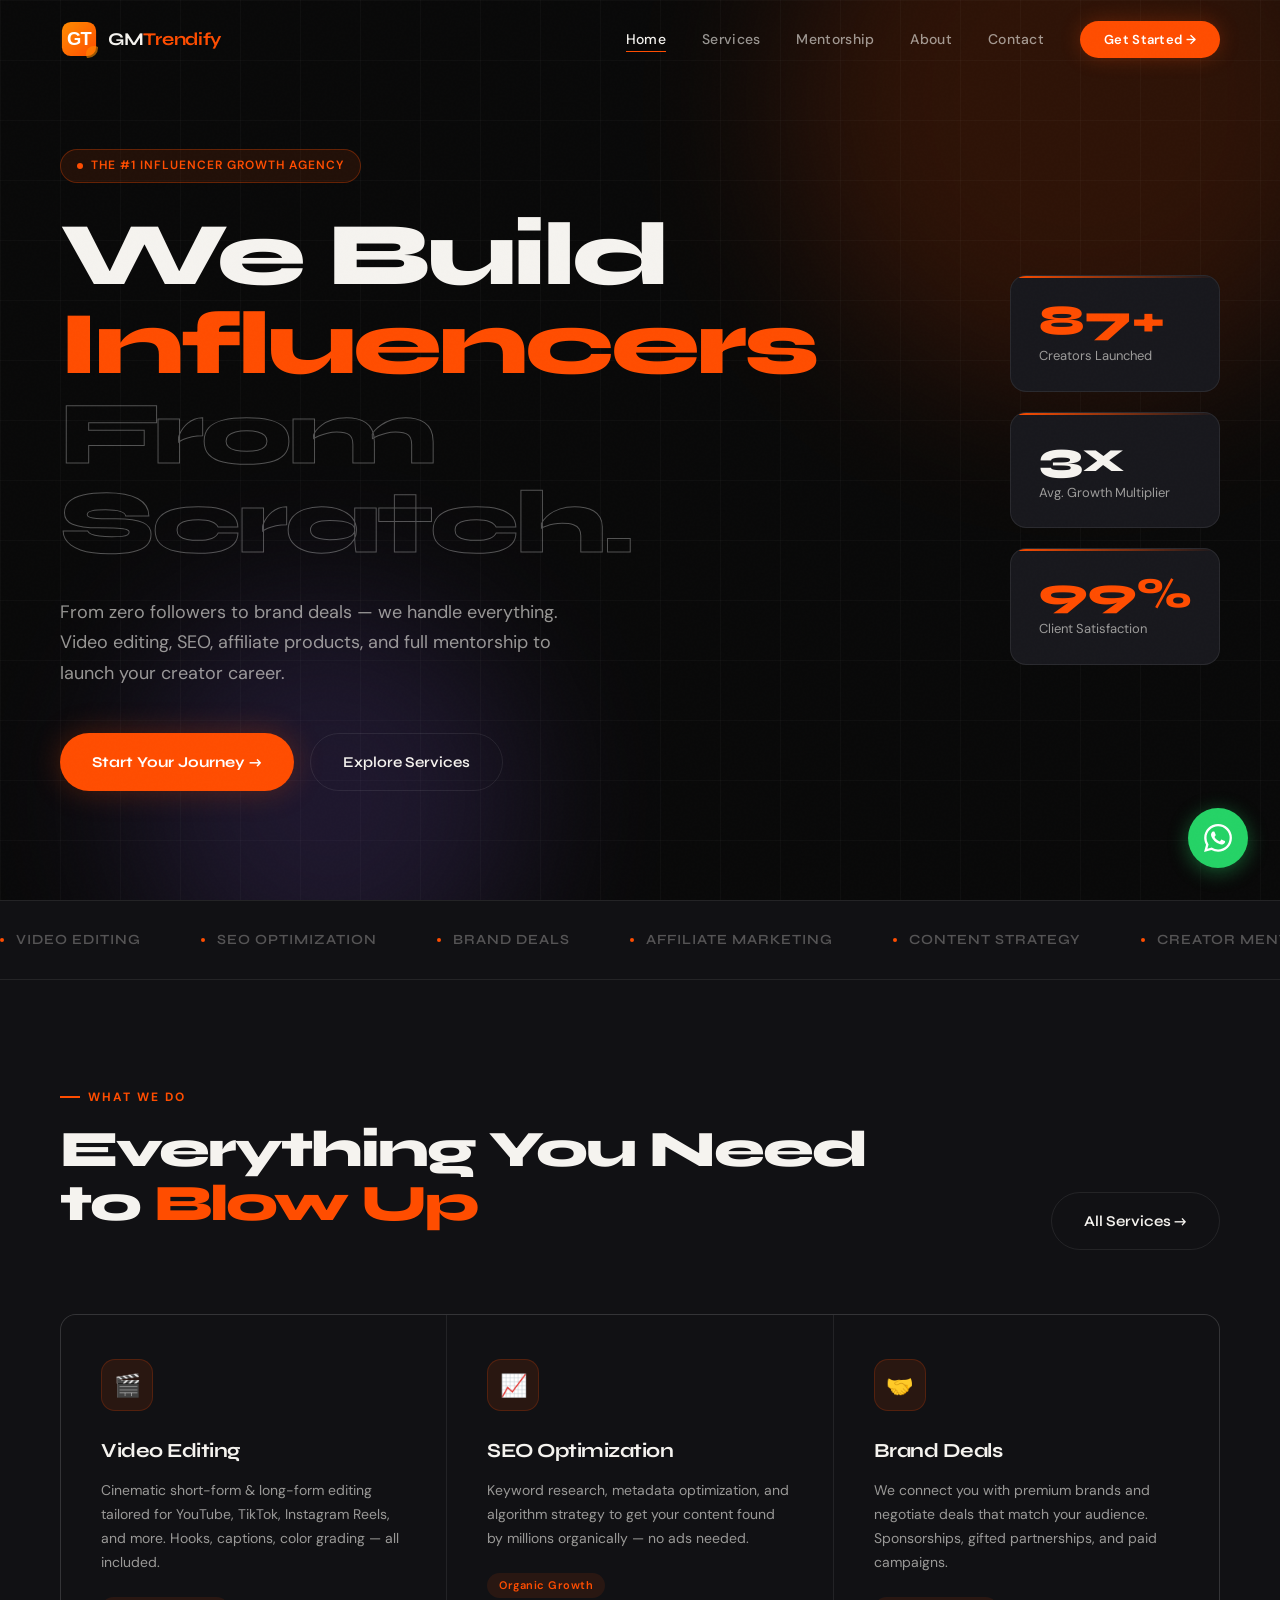
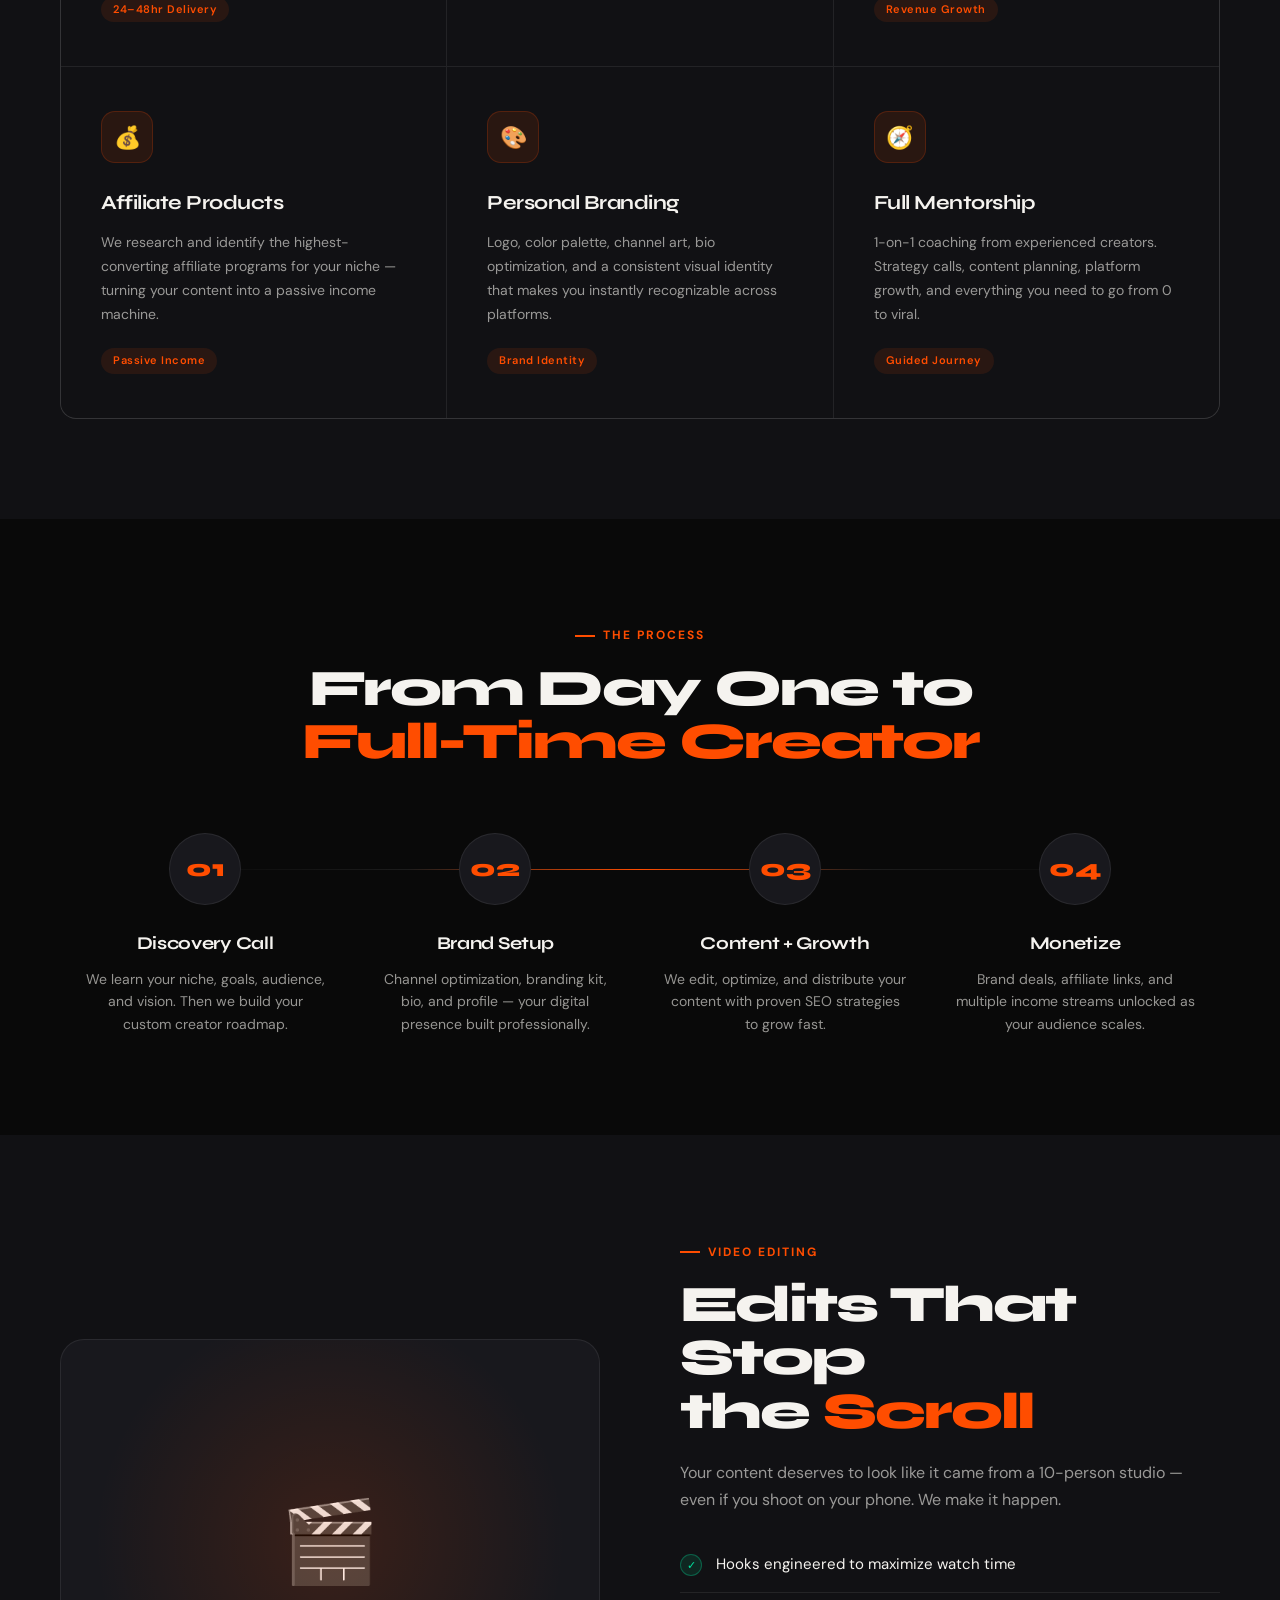
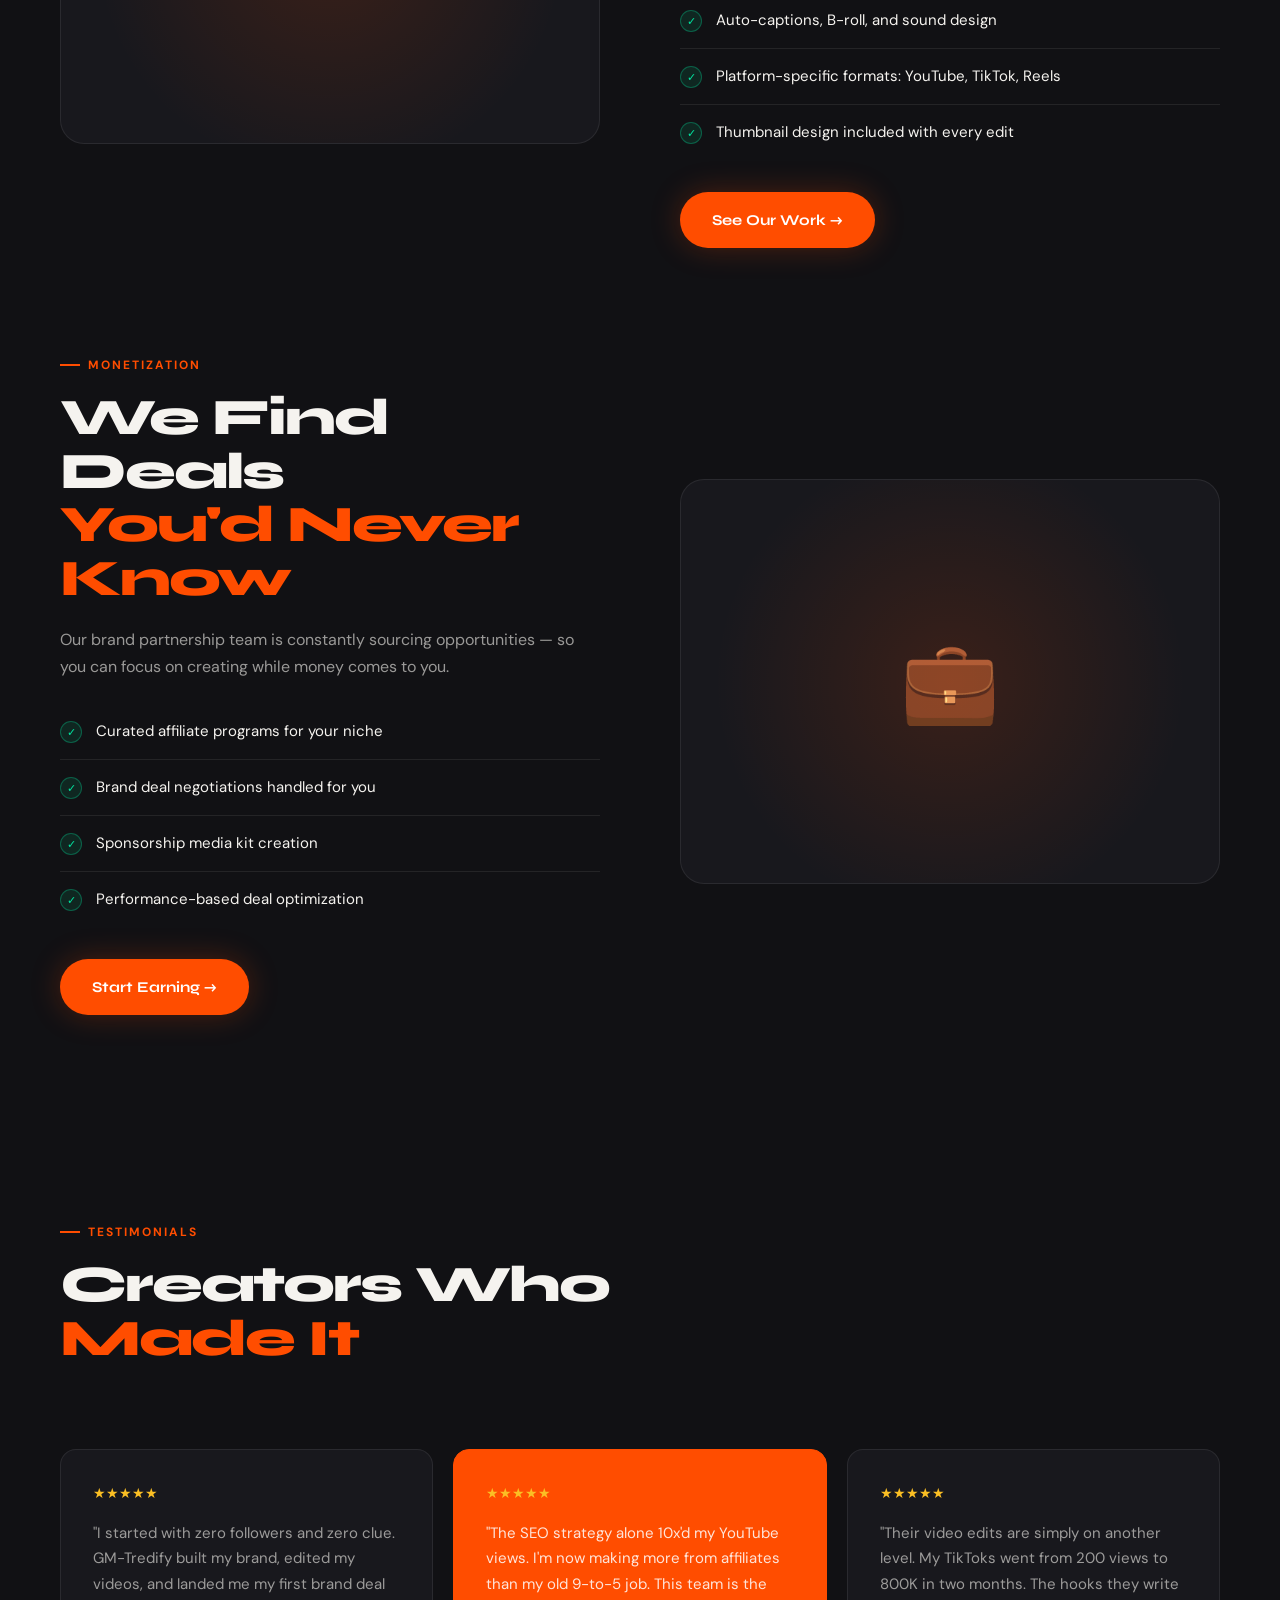
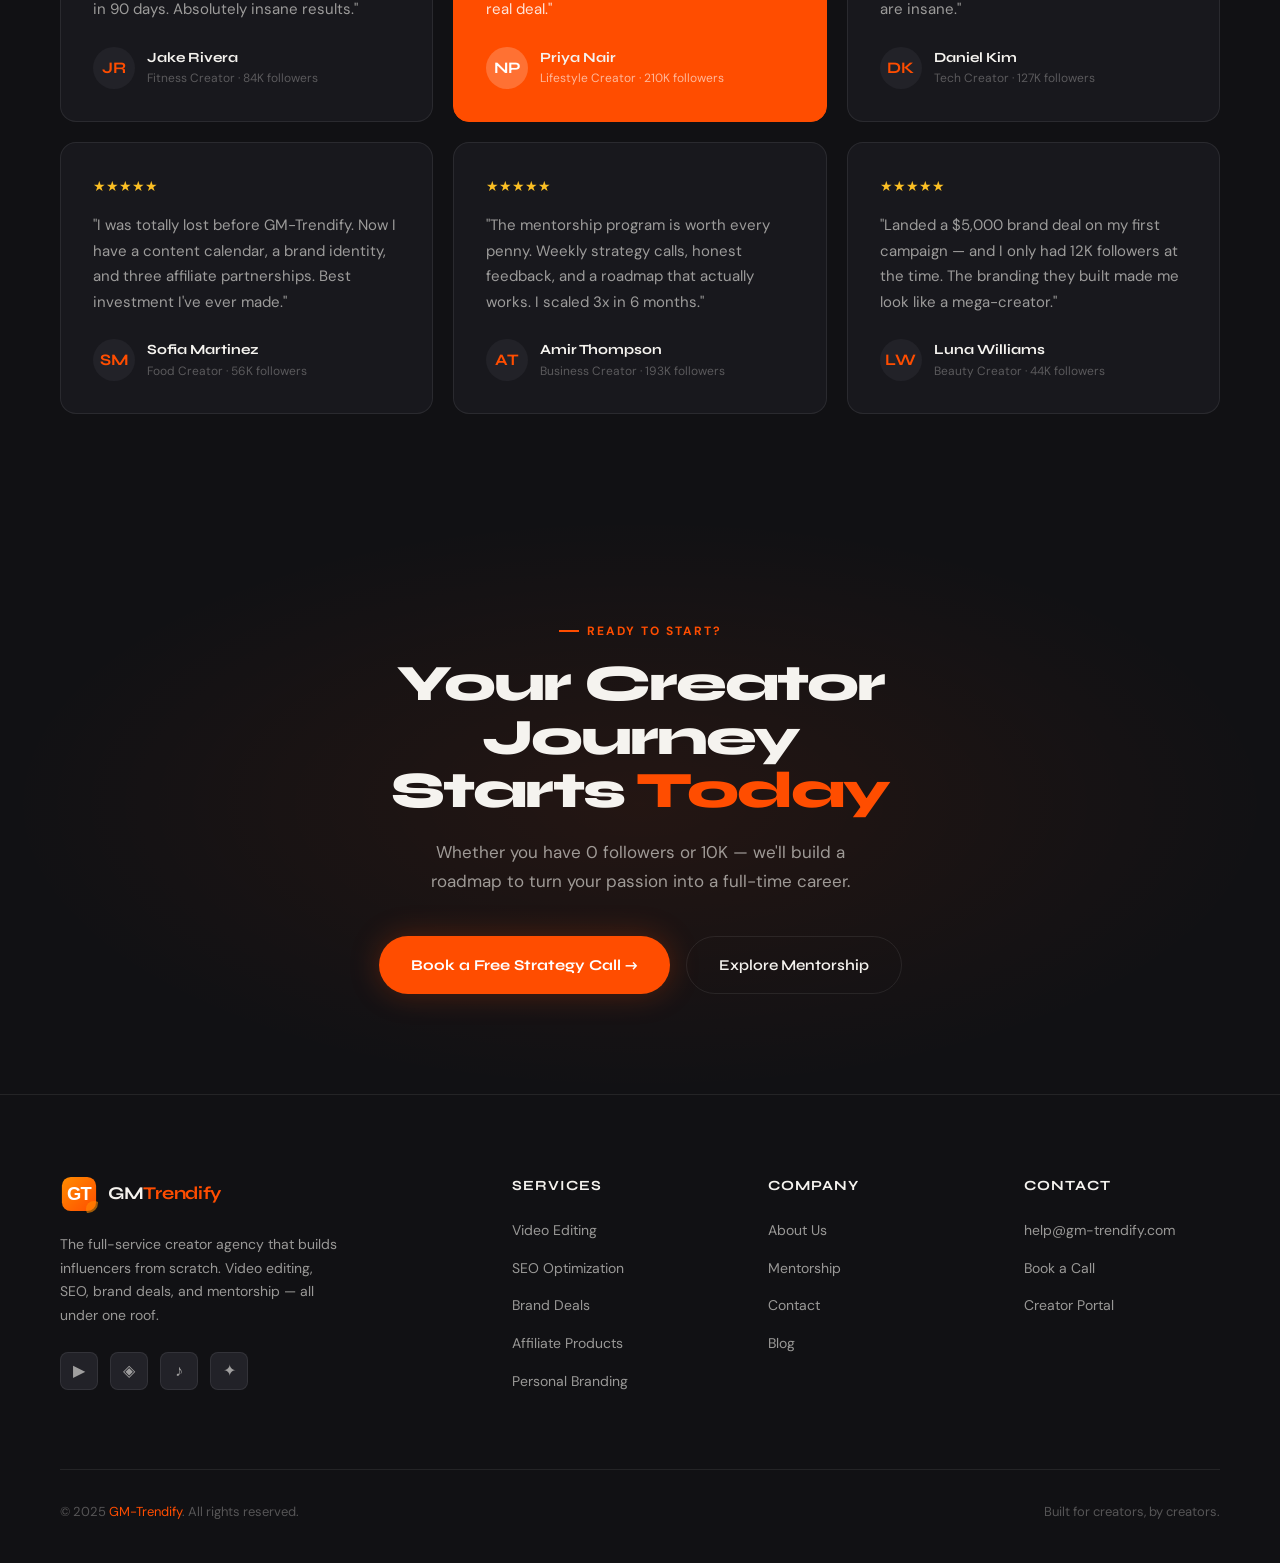
==== commit 5de7b43a: "Add GM-Trendify logo + favicon (GT monogram), wire across all pages" ====
--- a/index.html
+++ b/index.html
@@ -6,14 +6,15 @@
   <title>GM-Trendify — Build. Grow. Monetize.</title>
   <meta name="description" content="We build influencers from scratch. Video editing, SEO, brand deals, affiliate products, and full mentorship for aspiring creators." />
   <link rel="stylesheet" href="css/style.css?v=5" />
-  <link rel="icon" href="data:image/svg+xml,<svg xmlns='http://www.w3.org/2000/svg' viewBox='0 0 100 100'><rect width='100' height='100' rx='20' fill='%23ff4d00'/><text y='.9em' font-size='70' x='12'>⚡</text></svg>" />
+  <link rel="icon" type="image/svg+xml" href="assets/favicon.svg" />
+  <link rel="apple-touch-icon" href="assets/favicon.svg" />
 </head>
 <body>
 
 <!-- ─── NAV ─── -->
 <nav>
   <a href="index.html" class="nav-logo">
-    <div class="nav-logo-mark">⚡</div>
+    <div class="nav-logo-mark"><img src="assets/logo.svg" alt="GM-Trendify" /></div>
     <span class="nav-logo-text">GM<span>Trendify</span></span>
   </a>
   <ul class="nav-links">
@@ -310,7 +311,7 @@
   <div class="footer-grid">
     <div class="footer-brand">
       <a href="index.html" class="nav-logo" style="margin-bottom:0;">
-        <div class="nav-logo-mark">⚡</div>
+        <div class="nav-logo-mark"><img src="assets/logo.svg" alt="GM-Trendify" /></div>
         <span class="nav-logo-text">GM<span>Trendify</span></span>
       </a>
       <p>The full-service creator agency that builds influencers from scratch. Video editing, SEO, brand deals, and mentorship — all under one roof.</p>
--- a/css/style.css
+++ b/css/style.css
@@ -75,15 +75,13 @@
 
 .nav-logo-mark {
   width: 38px; height: 38px;
-  background: var(--accent);
+  background: transparent;
   border-radius: 10px;
   display: flex; align-items: center; justify-content: center;
-  font-family: var(--font-display);
-  font-weight: 800; font-size: 18px;
-  color: #fff;
   position: relative;
   overflow: hidden;
 }
+.nav-logo-mark img { width: 38px; height: 38px; border-radius: 10px; display: block; }
 
 .nav-logo-mark::after {
   content: '';
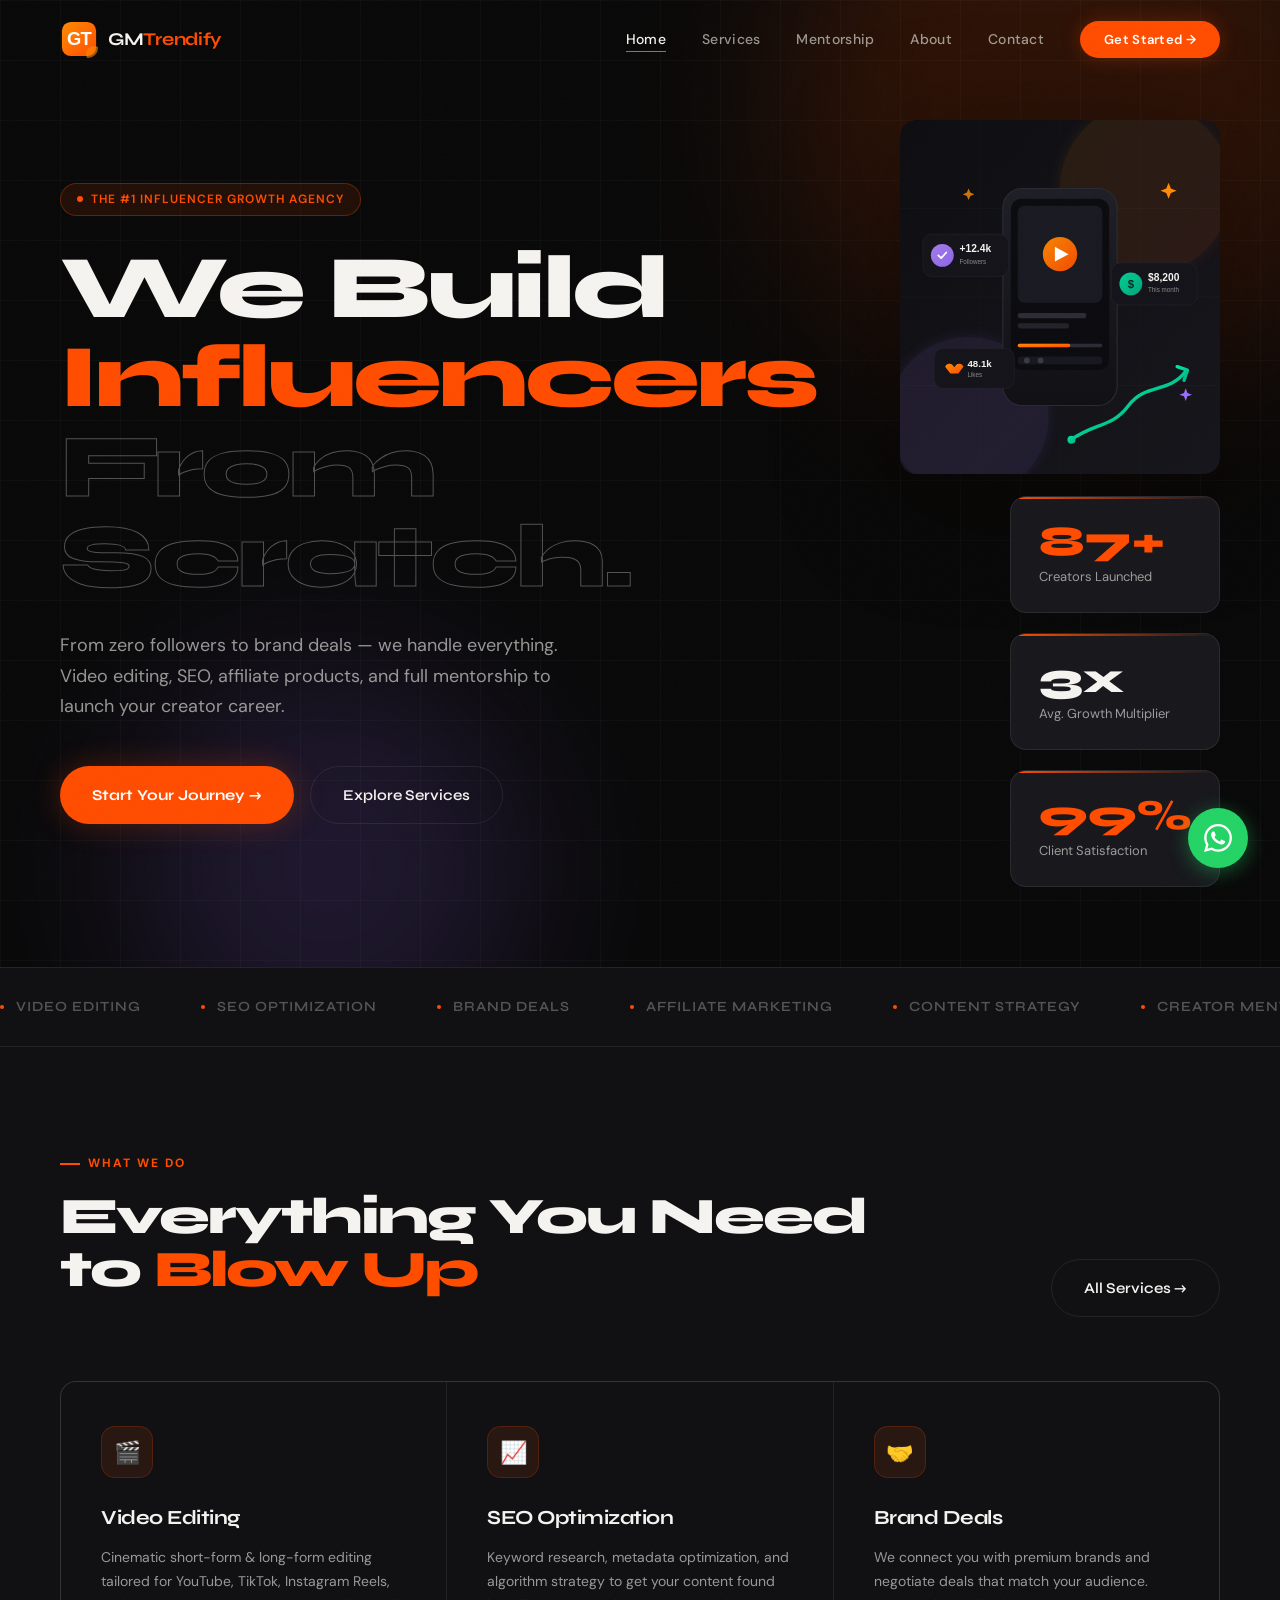
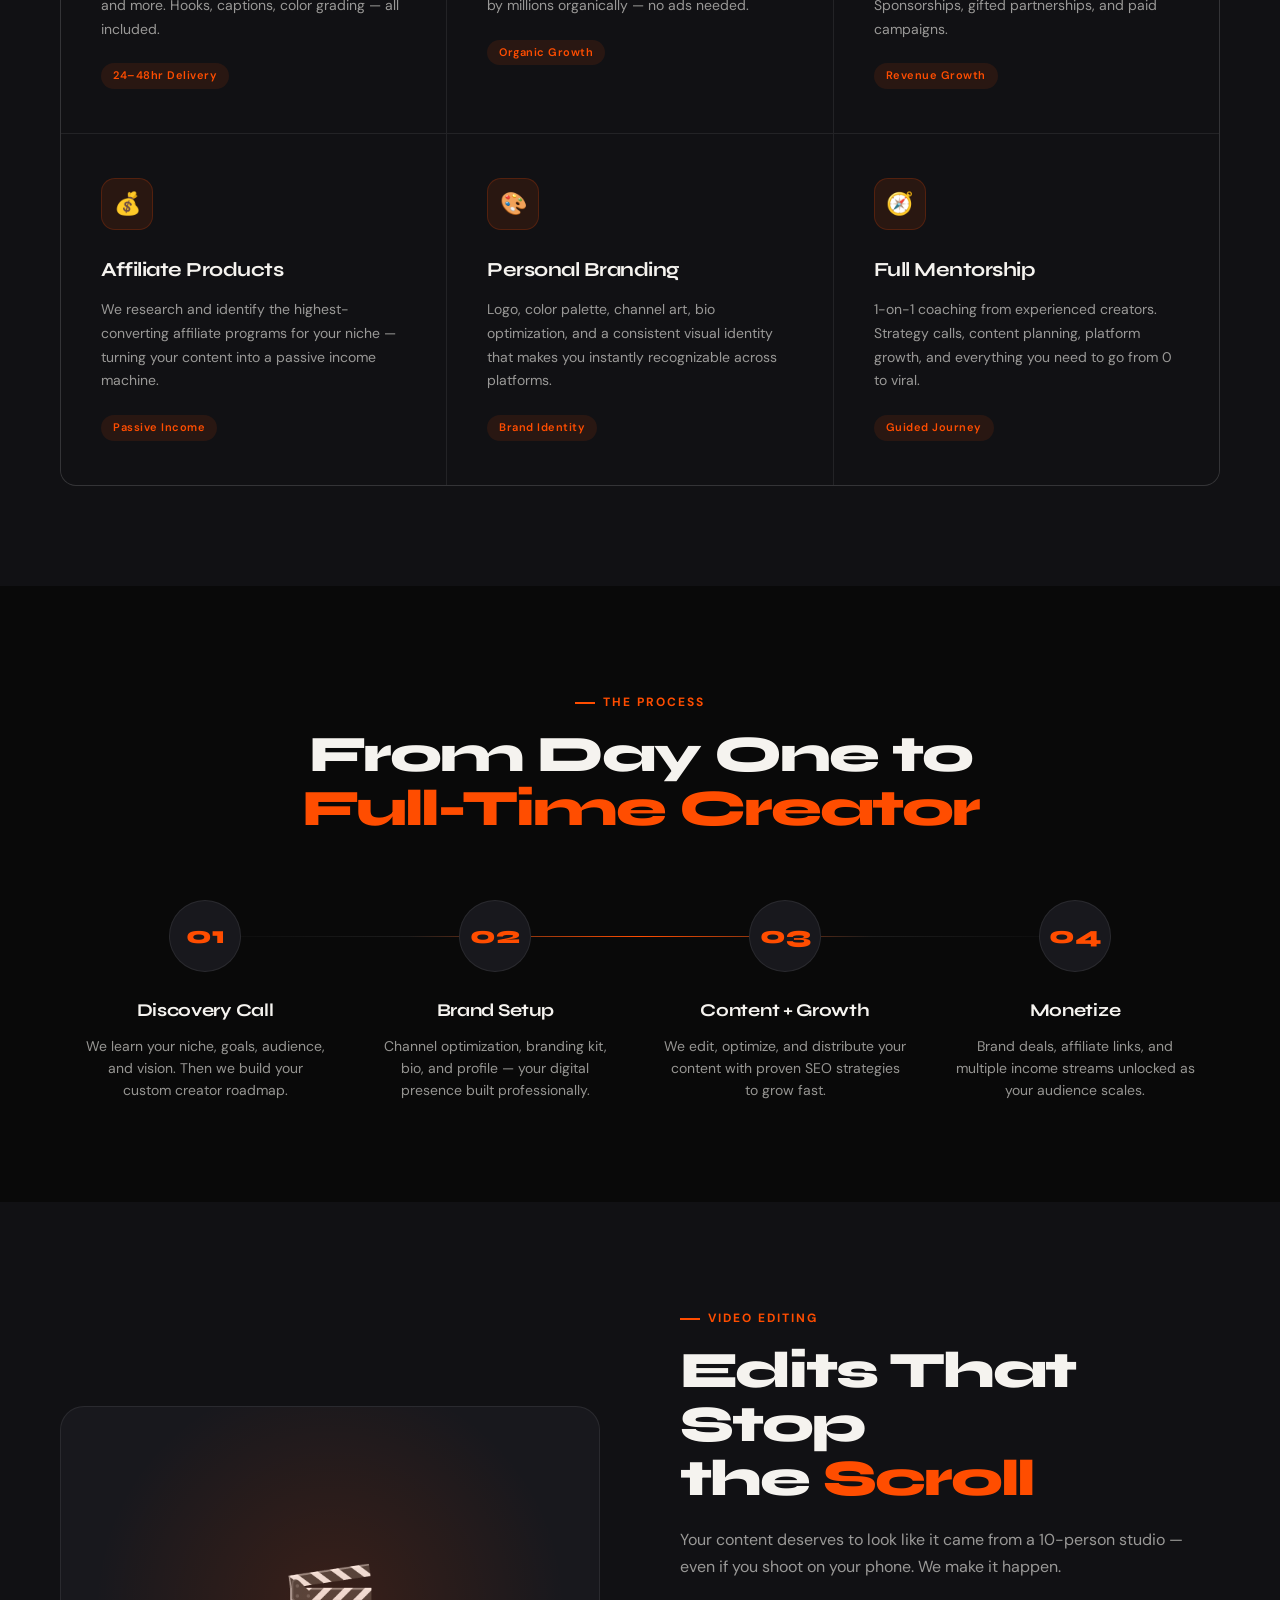
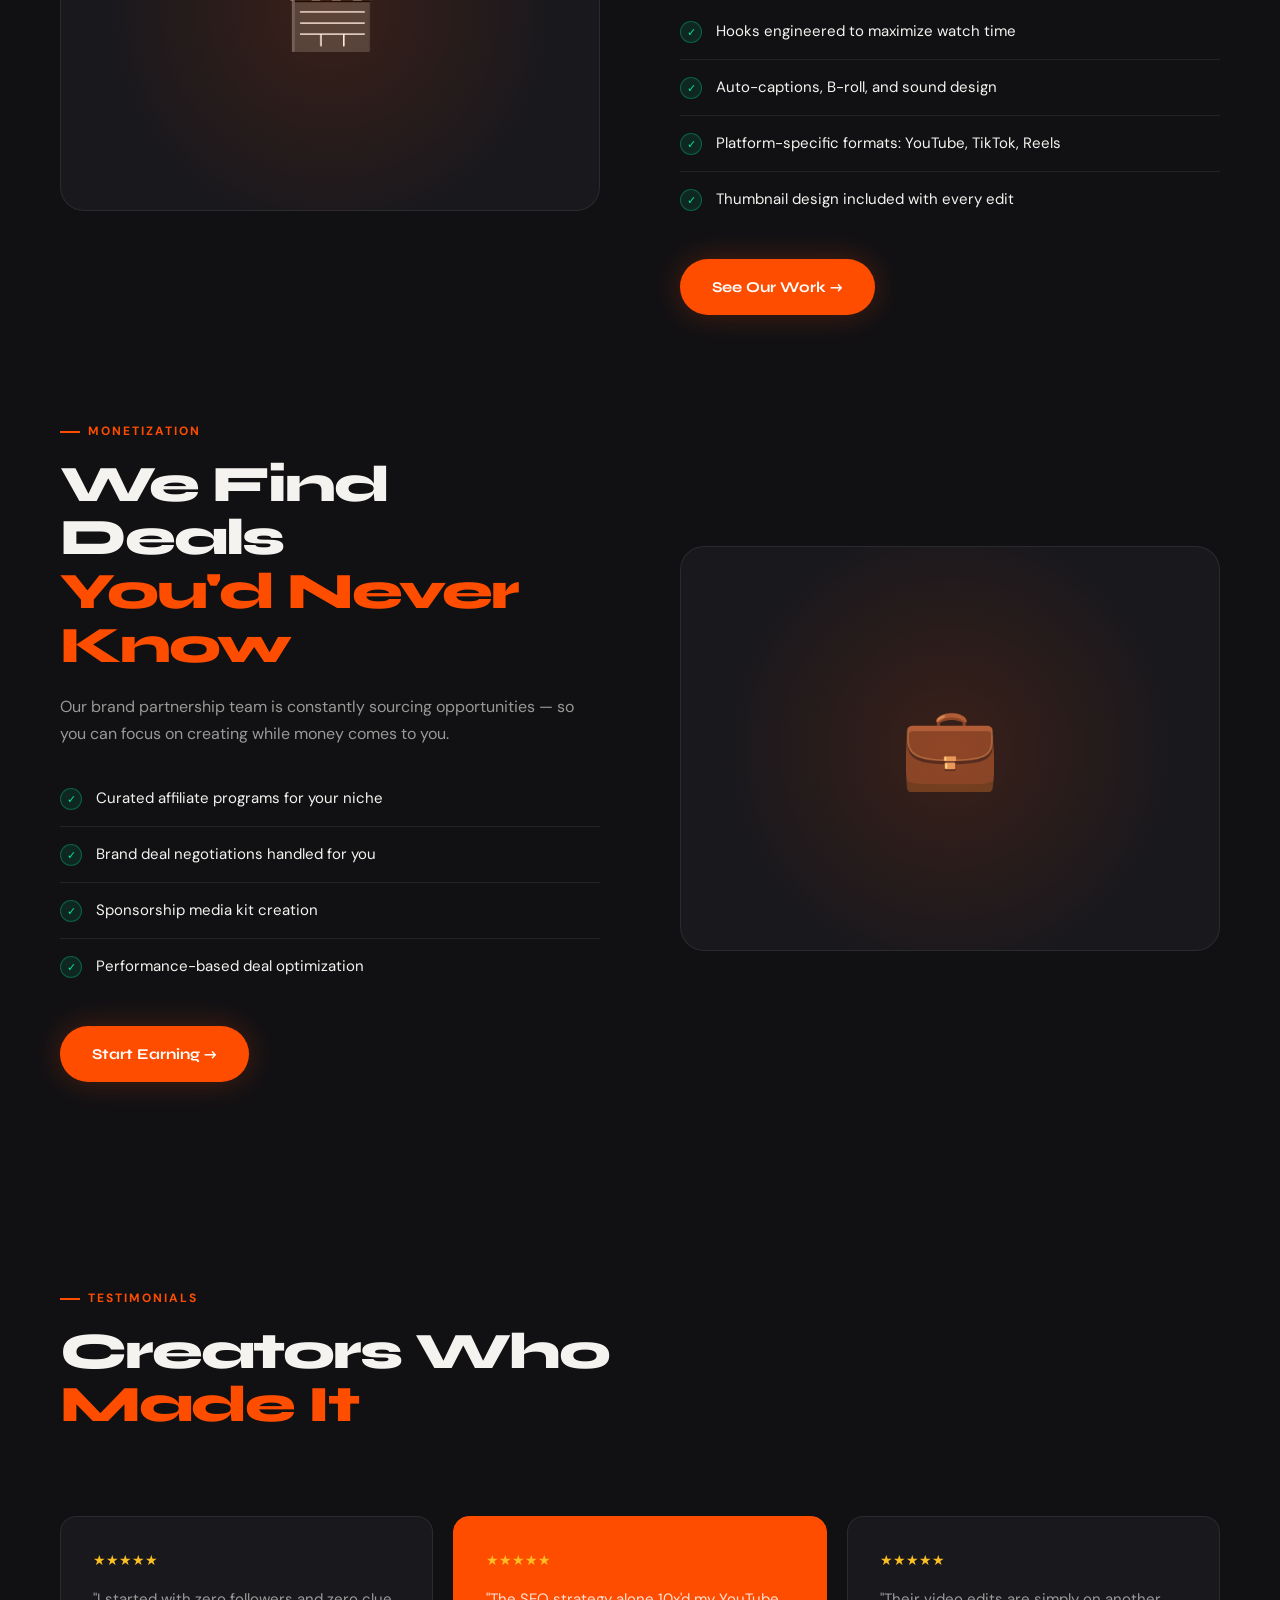
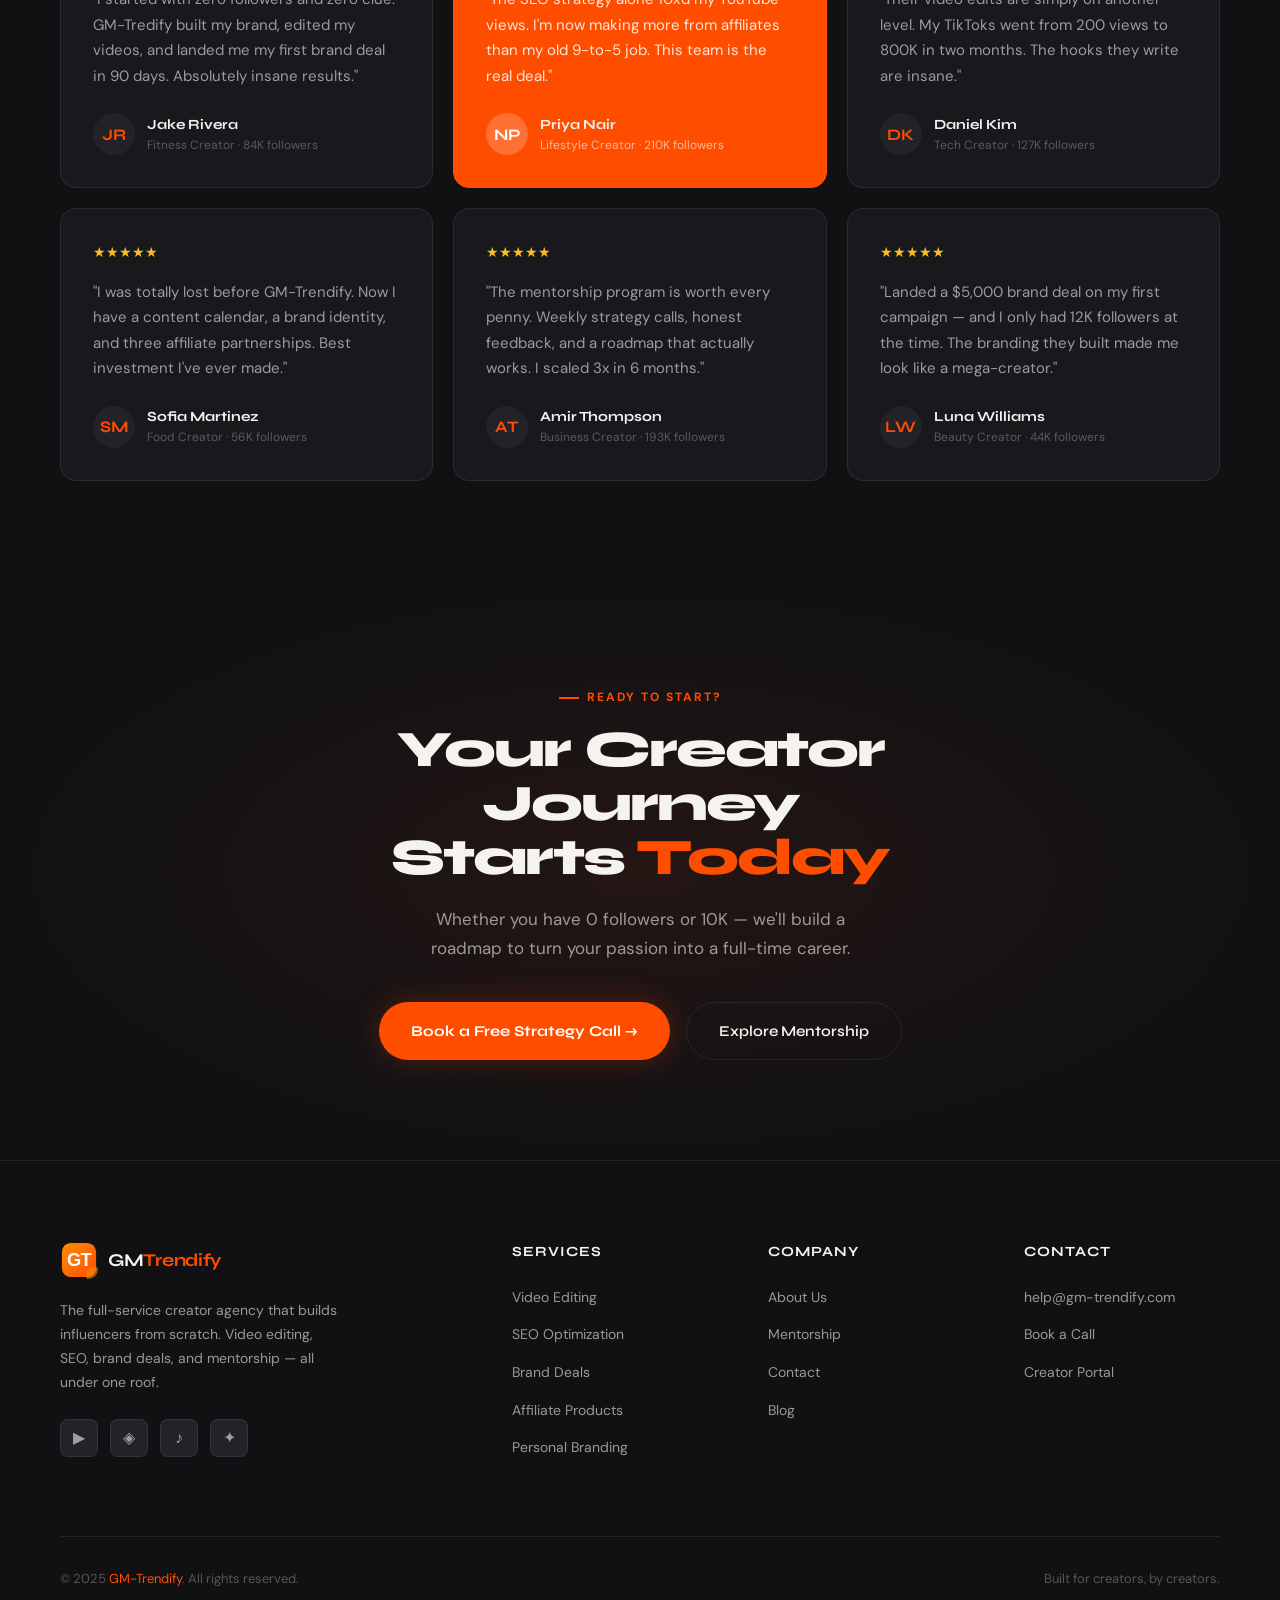
==== commit fd95d79a: "Add influencer-agency hero visual SVG + wire into hero" ====
--- a/index.html
+++ b/index.html
@@ -56,7 +56,9 @@
         <a href="pages/services.html" class="btn-secondary">Explore Services</a>
       </div>
     </div>
-    <div class="hero-stats">
+    <div class="hero-right">
+      <img src="assets/hero-visual.svg" alt="GM-Trendify creator growth dashboard" class="hero-visual" />
+      <div class="hero-stats">
       <div class="hero-stat-card">
         <div class="hero-stat-num"><span class="accent" data-count="87" data-suffix="+">0+</span></div>
         <div class="hero-stat-label">Creators Launched</div>
--- a/css/style.css
+++ b/css/style.css
@@ -344,6 +344,14 @@
 .hero-stat-label { font-size: 13px; color: var(--white-dim); font-weight: 400; }
 
 .hero-layout { display: flex; align-items: center; gap: 60px; width: 100%; }
+.hero-right { display: flex; flex-direction: column; gap: 22px; flex: 1; min-width: 0; }
+.hero-visual { width: 100%; max-width: 460px; height: auto; border-radius: var(--radius); display: block; filter: drop-shadow(0 24px 60px rgba(0,0,0,0.45)); }
+
+/* mobile: stack visual above content */
+@media (max-width: 980px) {
+  .hero-right { order: -1; }
+  .hero-visual { max-width: 420px; margin: 0 auto; }
+}
 
 /* ─── MARQUEE ─── */
 .marquee-section {
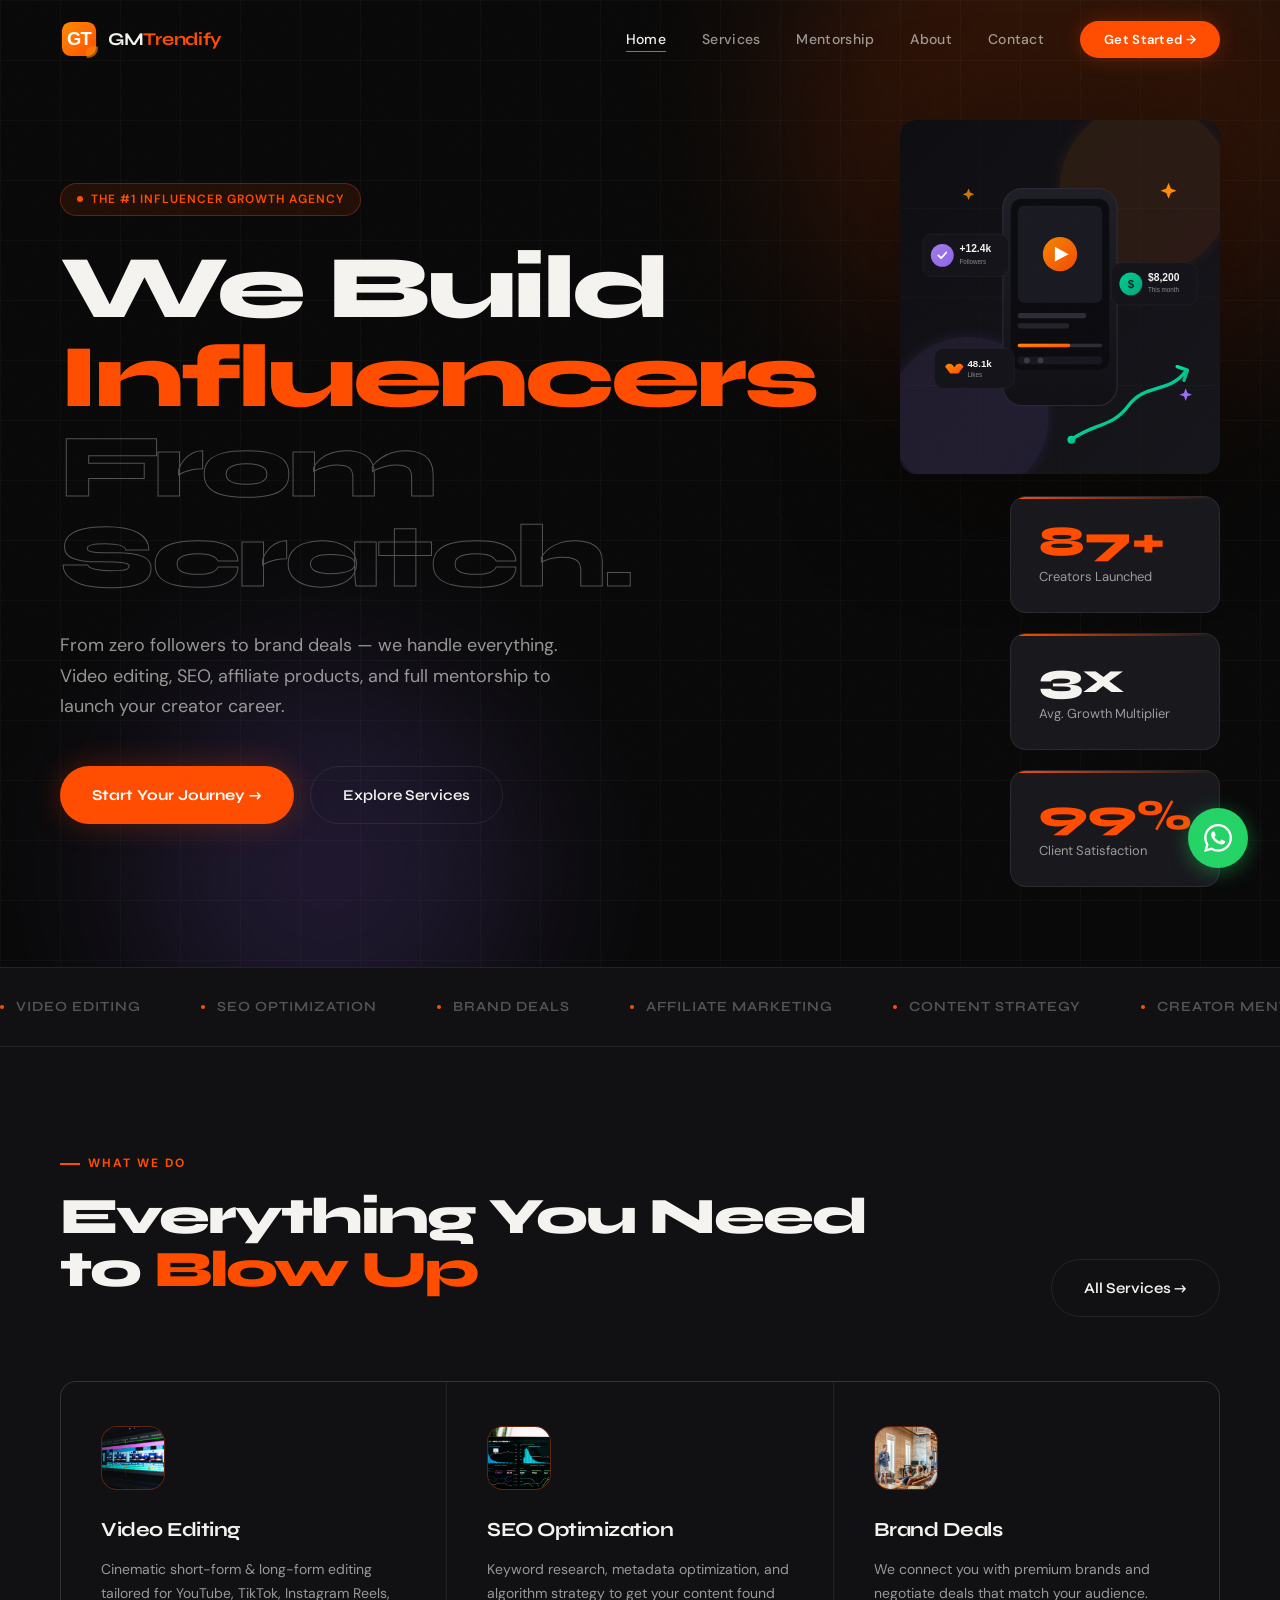
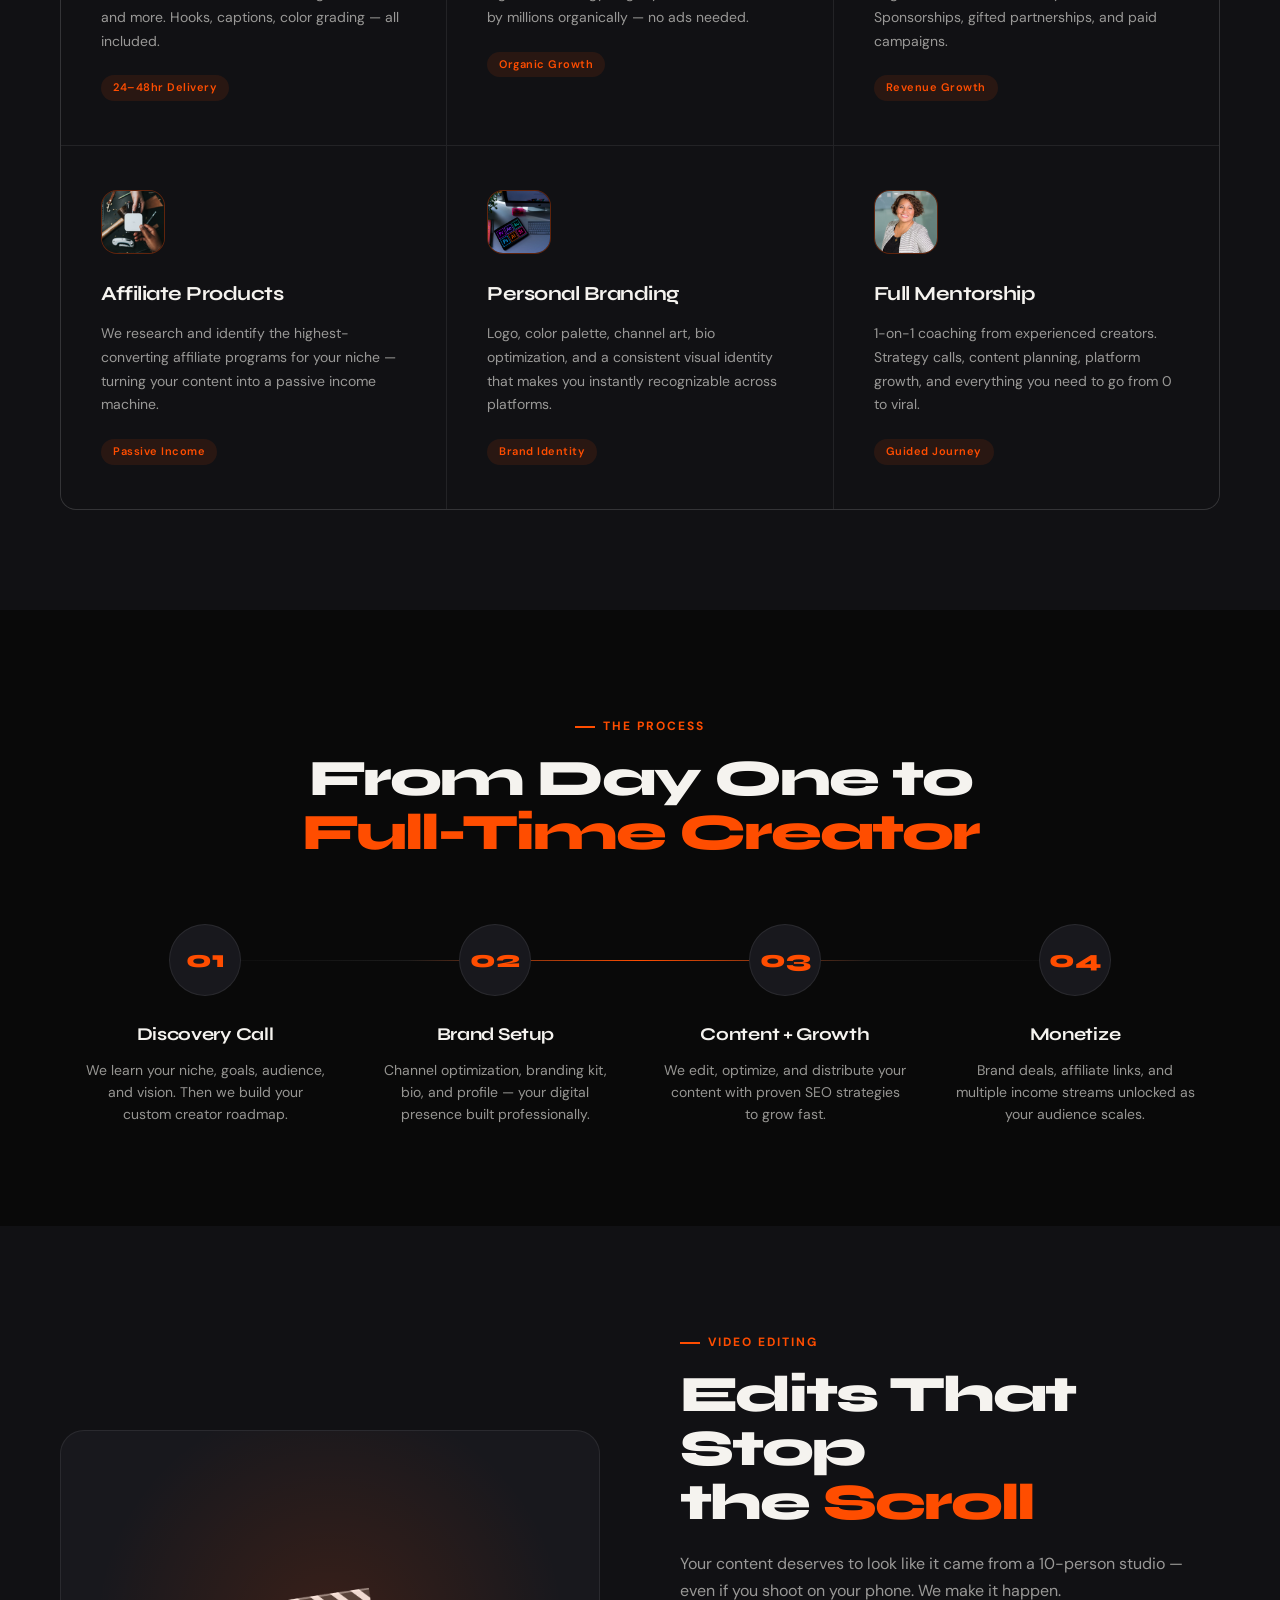
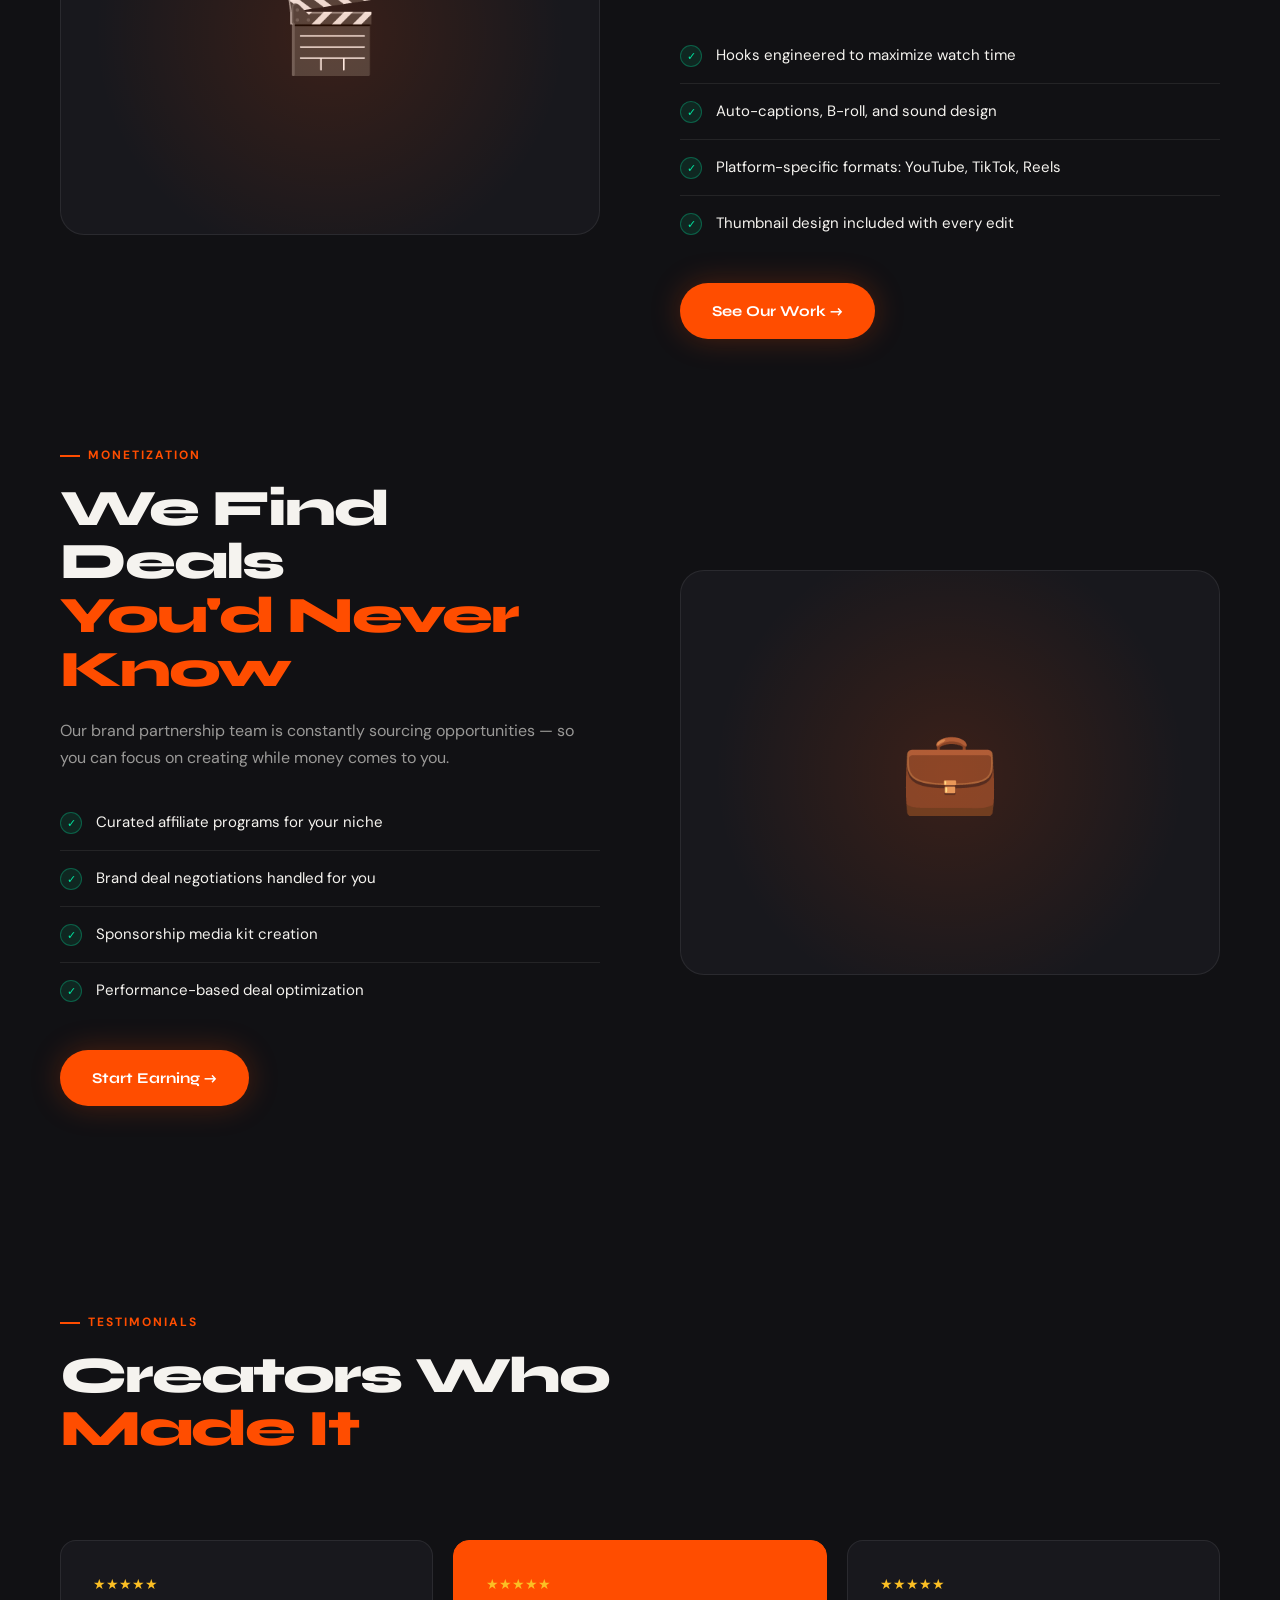
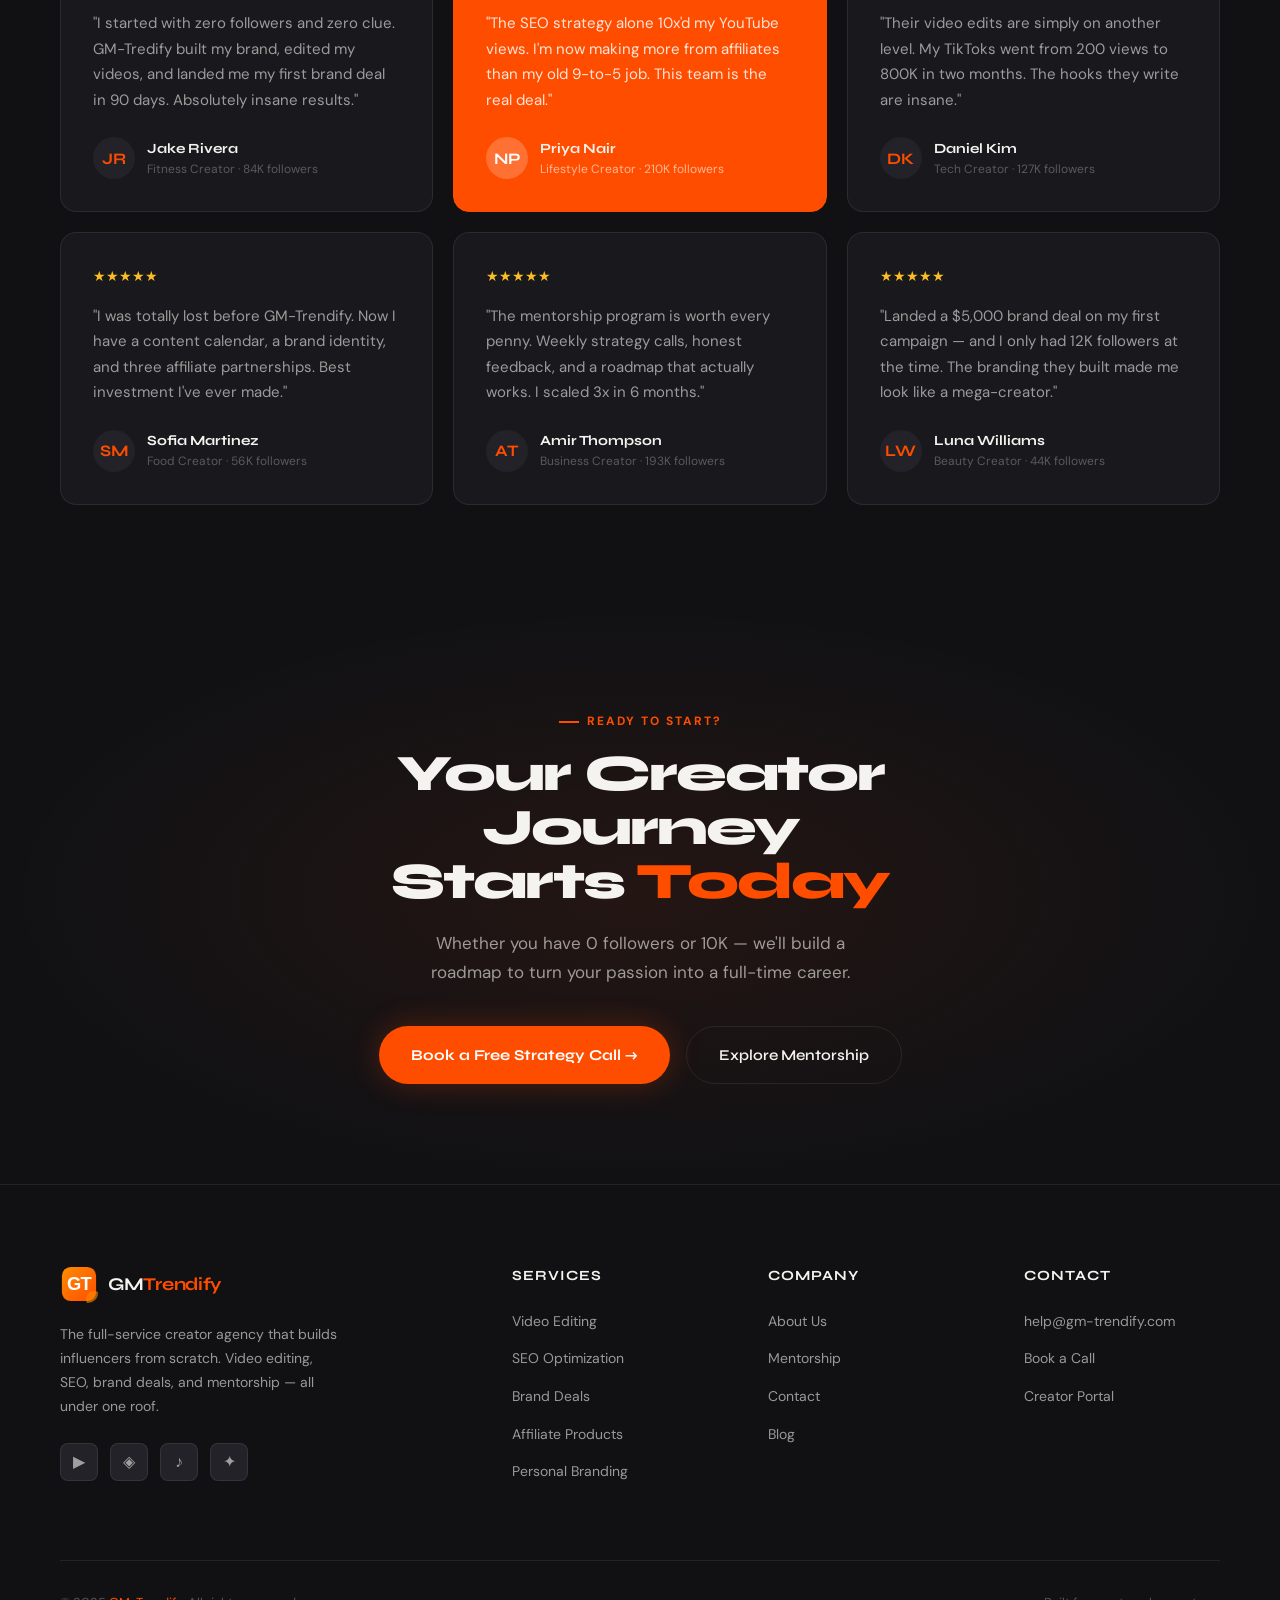
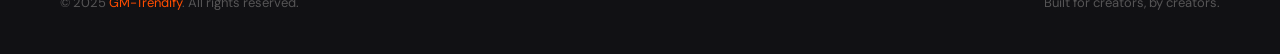
==== commit d617e181: "Service icons -> real influencer photos; hero visual added to services/about pages" ====
--- a/index.html
+++ b/index.html
@@ -109,37 +109,37 @@
   </div>
   <div class="services-grid">
     <div class="service-card reveal">
-      <div class="service-icon">🎬</div>
+      <div class="service-icon"><img src="assets/services/video.jpg" alt="Video Editing" /></div>
       <h3>Video Editing</h3>
       <p>Cinematic short-form & long-form editing tailored for YouTube, TikTok, Instagram Reels, and more. Hooks, captions, color grading — all included.</p>
       <span class="service-tag">24–48hr Delivery</span>
     </div>
     <div class="service-card reveal">
-      <div class="service-icon">📈</div>
+      <div class="service-icon"><img src="assets/services/seo.jpg" alt="SEO Optimization" /></div>
       <h3>SEO Optimization</h3>
       <p>Keyword research, metadata optimization, and algorithm strategy to get your content found by millions organically — no ads needed.</p>
       <span class="service-tag">Organic Growth</span>
     </div>
     <div class="service-card reveal">
-      <div class="service-icon">🤝</div>
+      <div class="service-icon"><img src="assets/services/brand.jpg" alt="Brand Deals" /></div>
       <h3>Brand Deals</h3>
       <p>We connect you with premium brands and negotiate deals that match your audience. Sponsorships, gifted partnerships, and paid campaigns.</p>
       <span class="service-tag">Revenue Growth</span>
     </div>
     <div class="service-card reveal">
-      <div class="service-icon">💰</div>
+      <div class="service-icon"><img src="assets/services/affiliate.jpg" alt="Affiliate Products" /></div>
       <h3>Affiliate Products</h3>
       <p>We research and identify the highest-converting affiliate programs for your niche — turning your content into a passive income machine.</p>
       <span class="service-tag">Passive Income</span>
     </div>
     <div class="service-card reveal">
-      <div class="service-icon">🎨</div>
+      <div class="service-icon"><img src="assets/services/branding.jpg" alt="Personal Branding" /></div>
       <h3>Personal Branding</h3>
       <p>Logo, color palette, channel art, bio optimization, and a consistent visual identity that makes you instantly recognizable across platforms.</p>
       <span class="service-tag">Brand Identity</span>
     </div>
     <div class="service-card reveal">
-      <div class="service-icon">🧭</div>
+      <div class="service-icon"><img src="assets/services/mentor.jpg" alt="Full Mentorship" /></div>
       <h3>Full Mentorship</h3>
       <p>1-on-1 coaching from experienced creators. Strategy calls, content planning, platform growth, and everything you need to go from 0 to viral.</p>
       <span class="service-tag">Guided Journey</span>
--- a/css/style.css
+++ b/css/style.css
@@ -460,15 +460,15 @@
 .service-card:hover::after { transform: scaleX(1); }
 
 .service-icon {
-  width: 52px; height: 52px;
+  width: 64px; height: 64px;
+  border-radius: 16px;
+  overflow: hidden;
+  border: 1px solid rgba(255,77,0,0.25);
+  margin-bottom: 24px;
+  transition: var(--transition);
   background: rgba(255,77,0,0.1);
-  border: 1px solid rgba(255,77,0,0.2);
-  border-radius: 14px;
-  display: flex; align-items: center; justify-content: center;
-  font-size: 22px;
-  margin-bottom: 24px;
-  transition: var(--transition);
-}
+}
+.service-icon img { width: 100%; height: 100%; object-fit: cover; display: block; }
 
 .service-card:hover .service-icon {
   background: rgba(255,77,0,0.2);
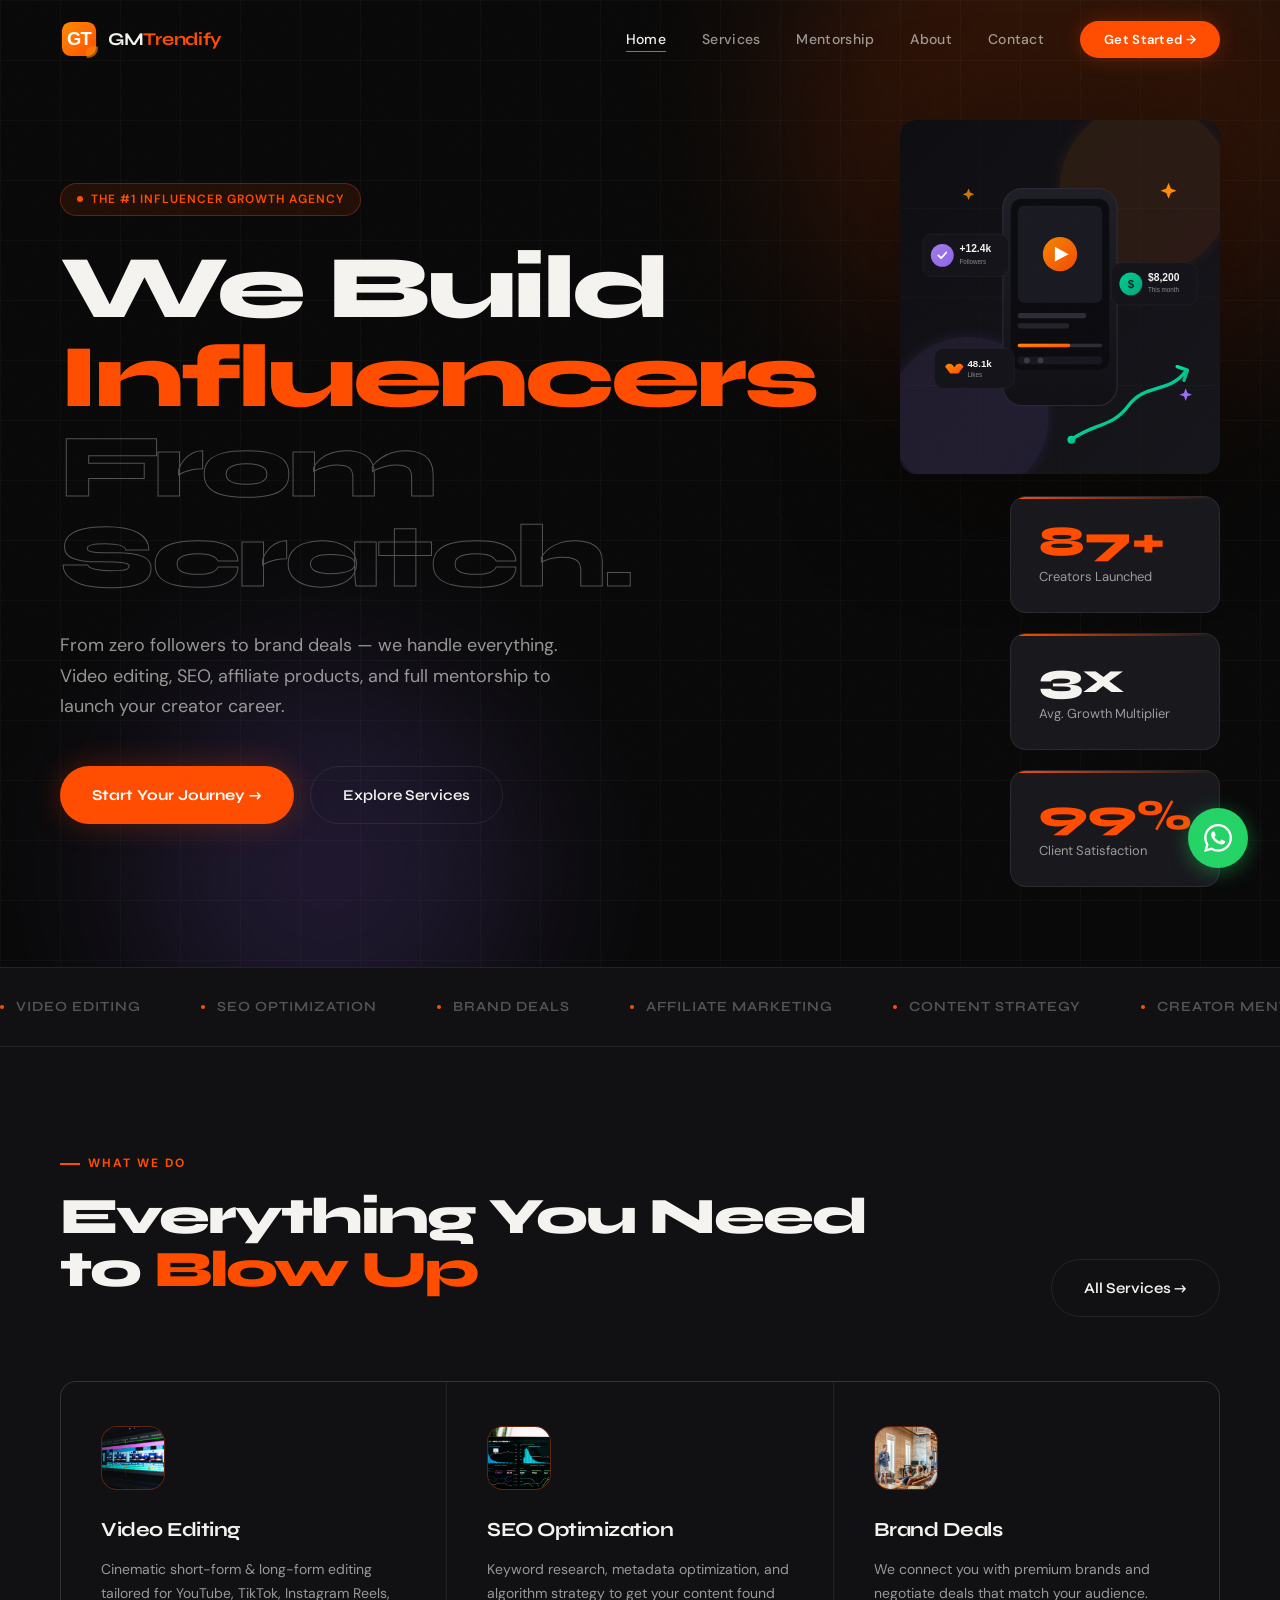
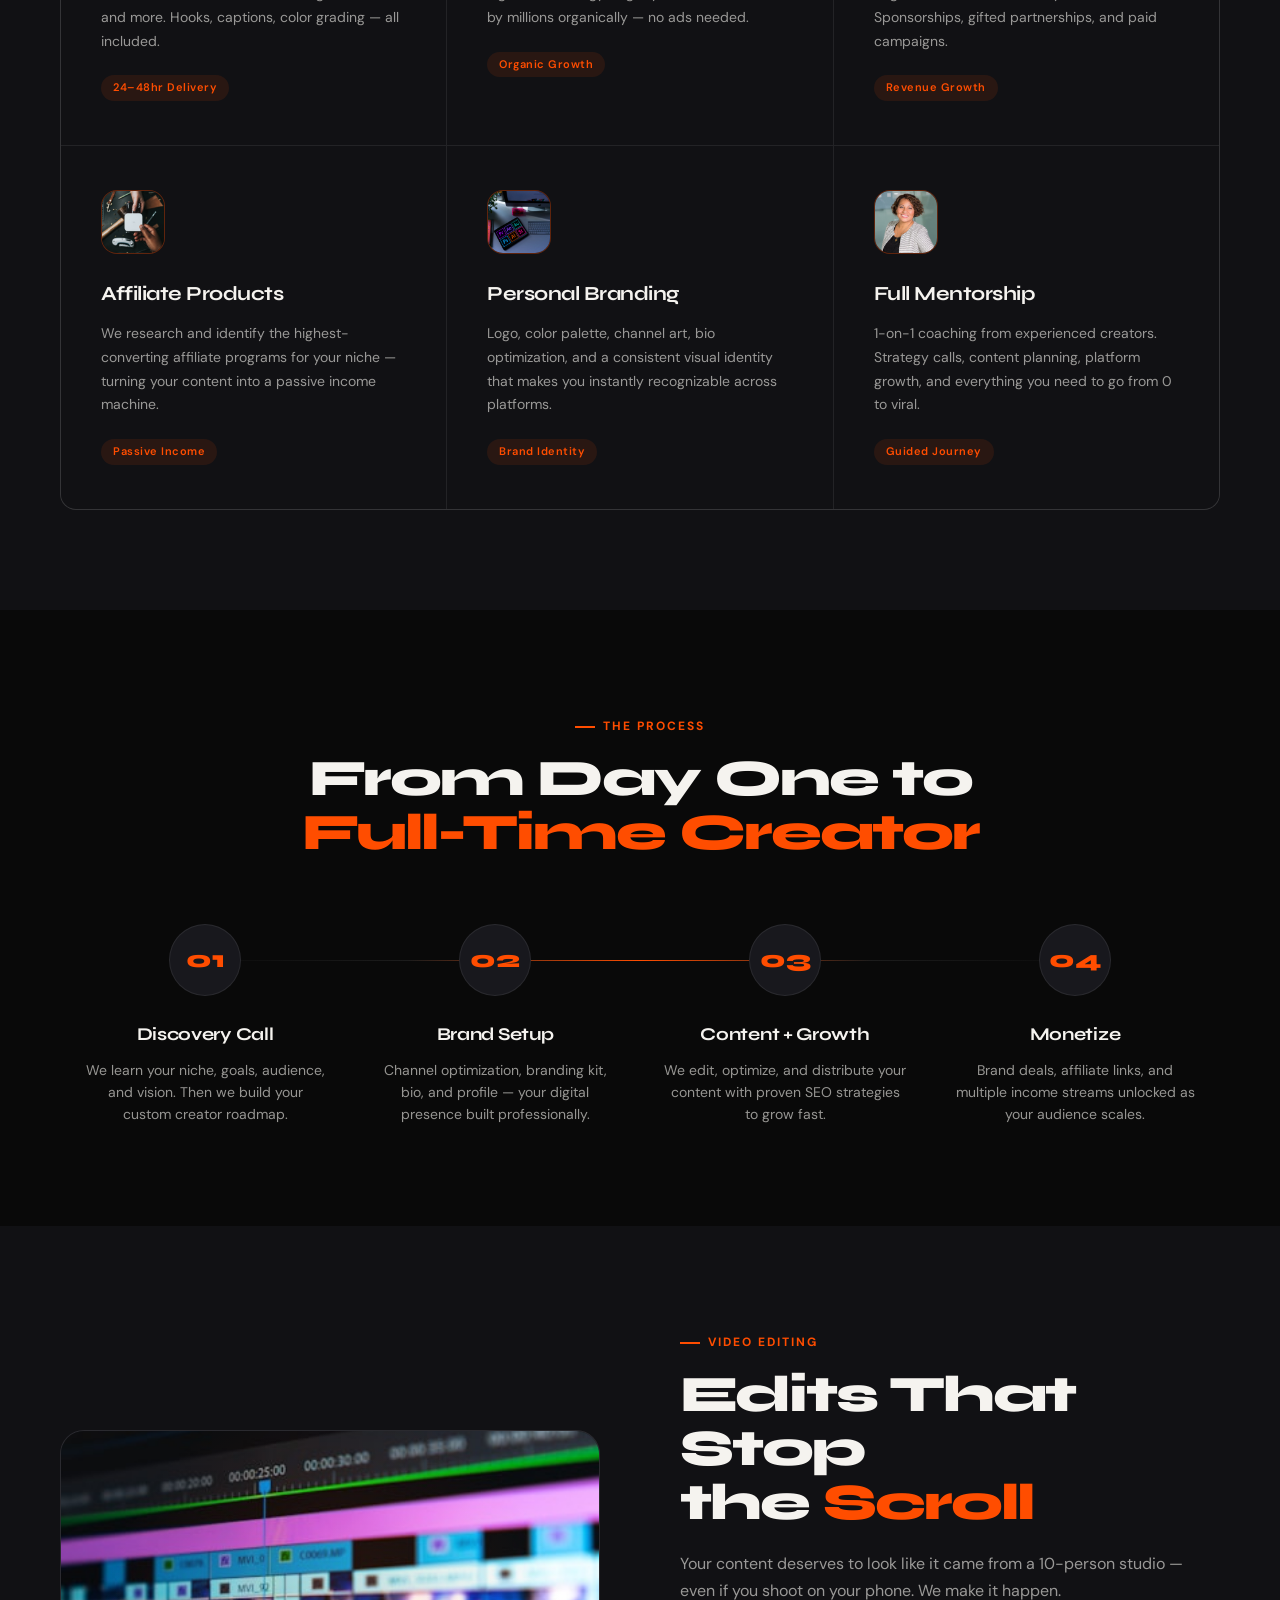
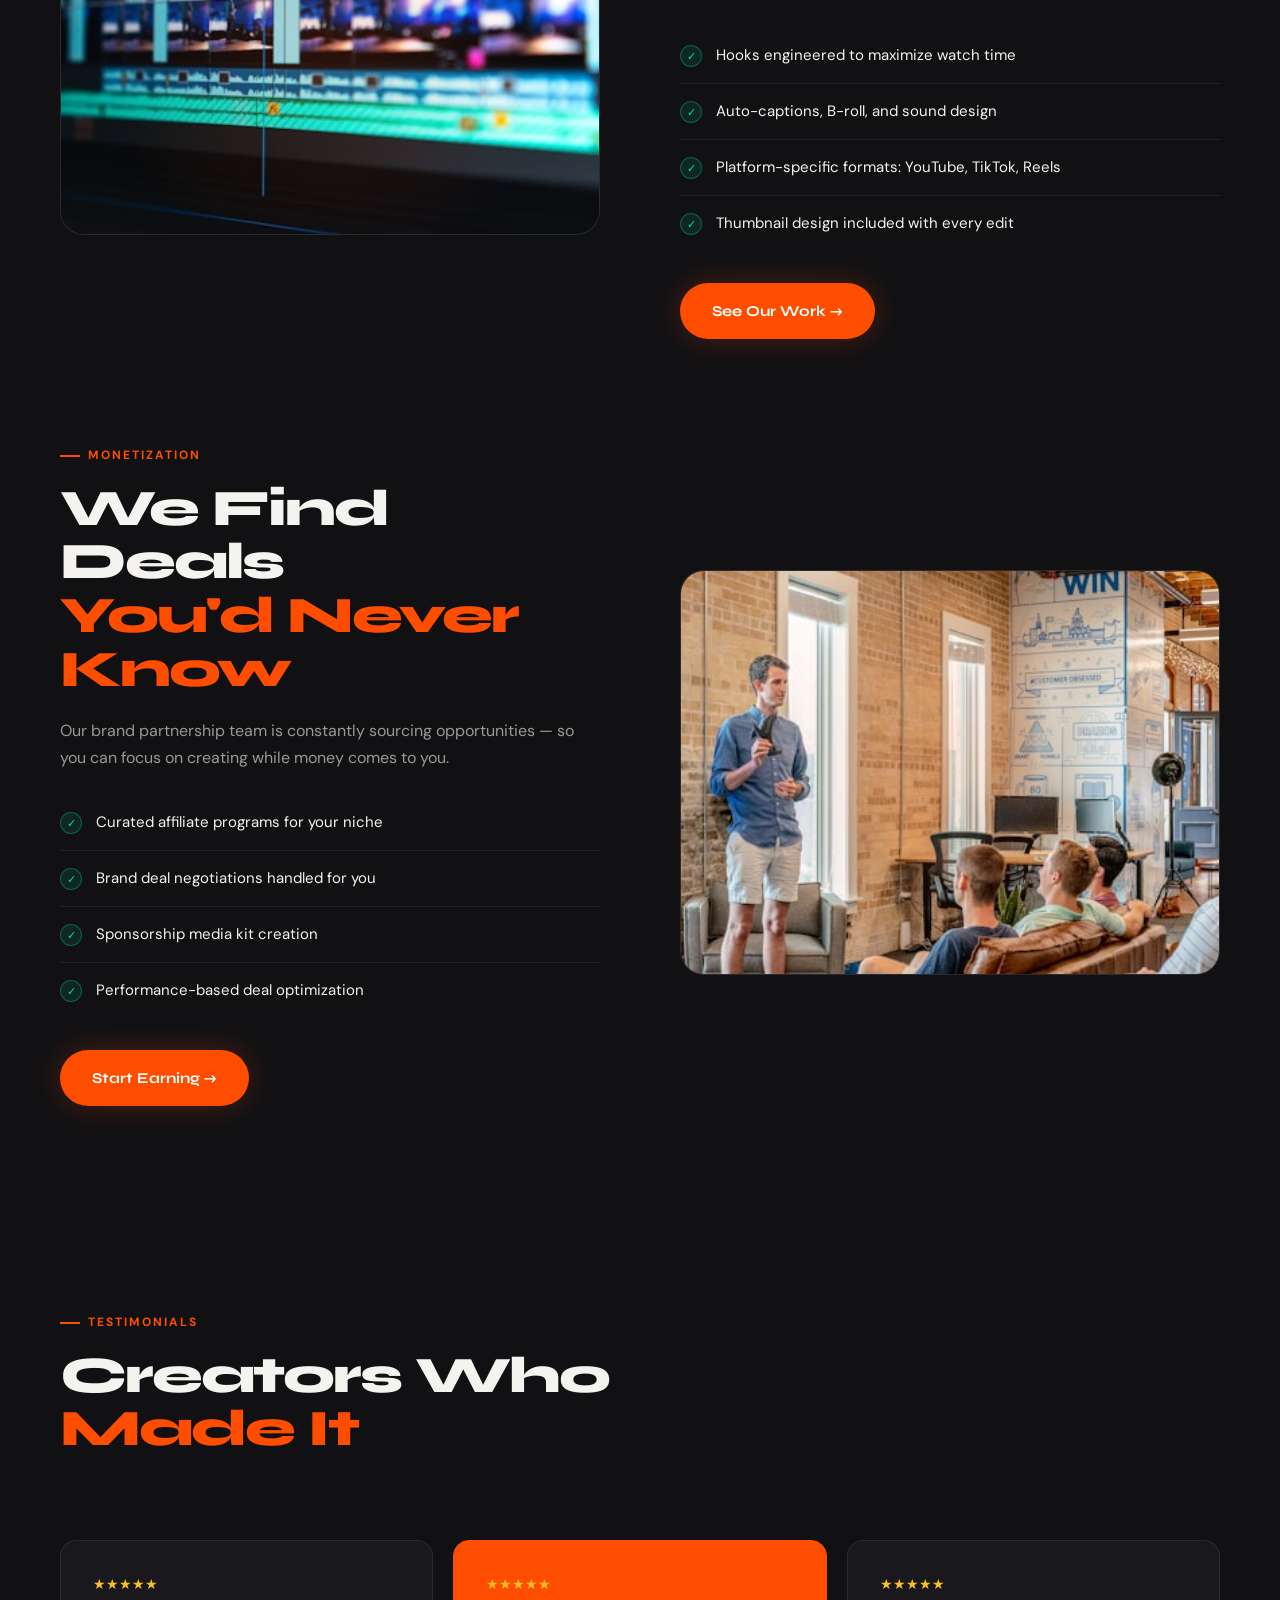
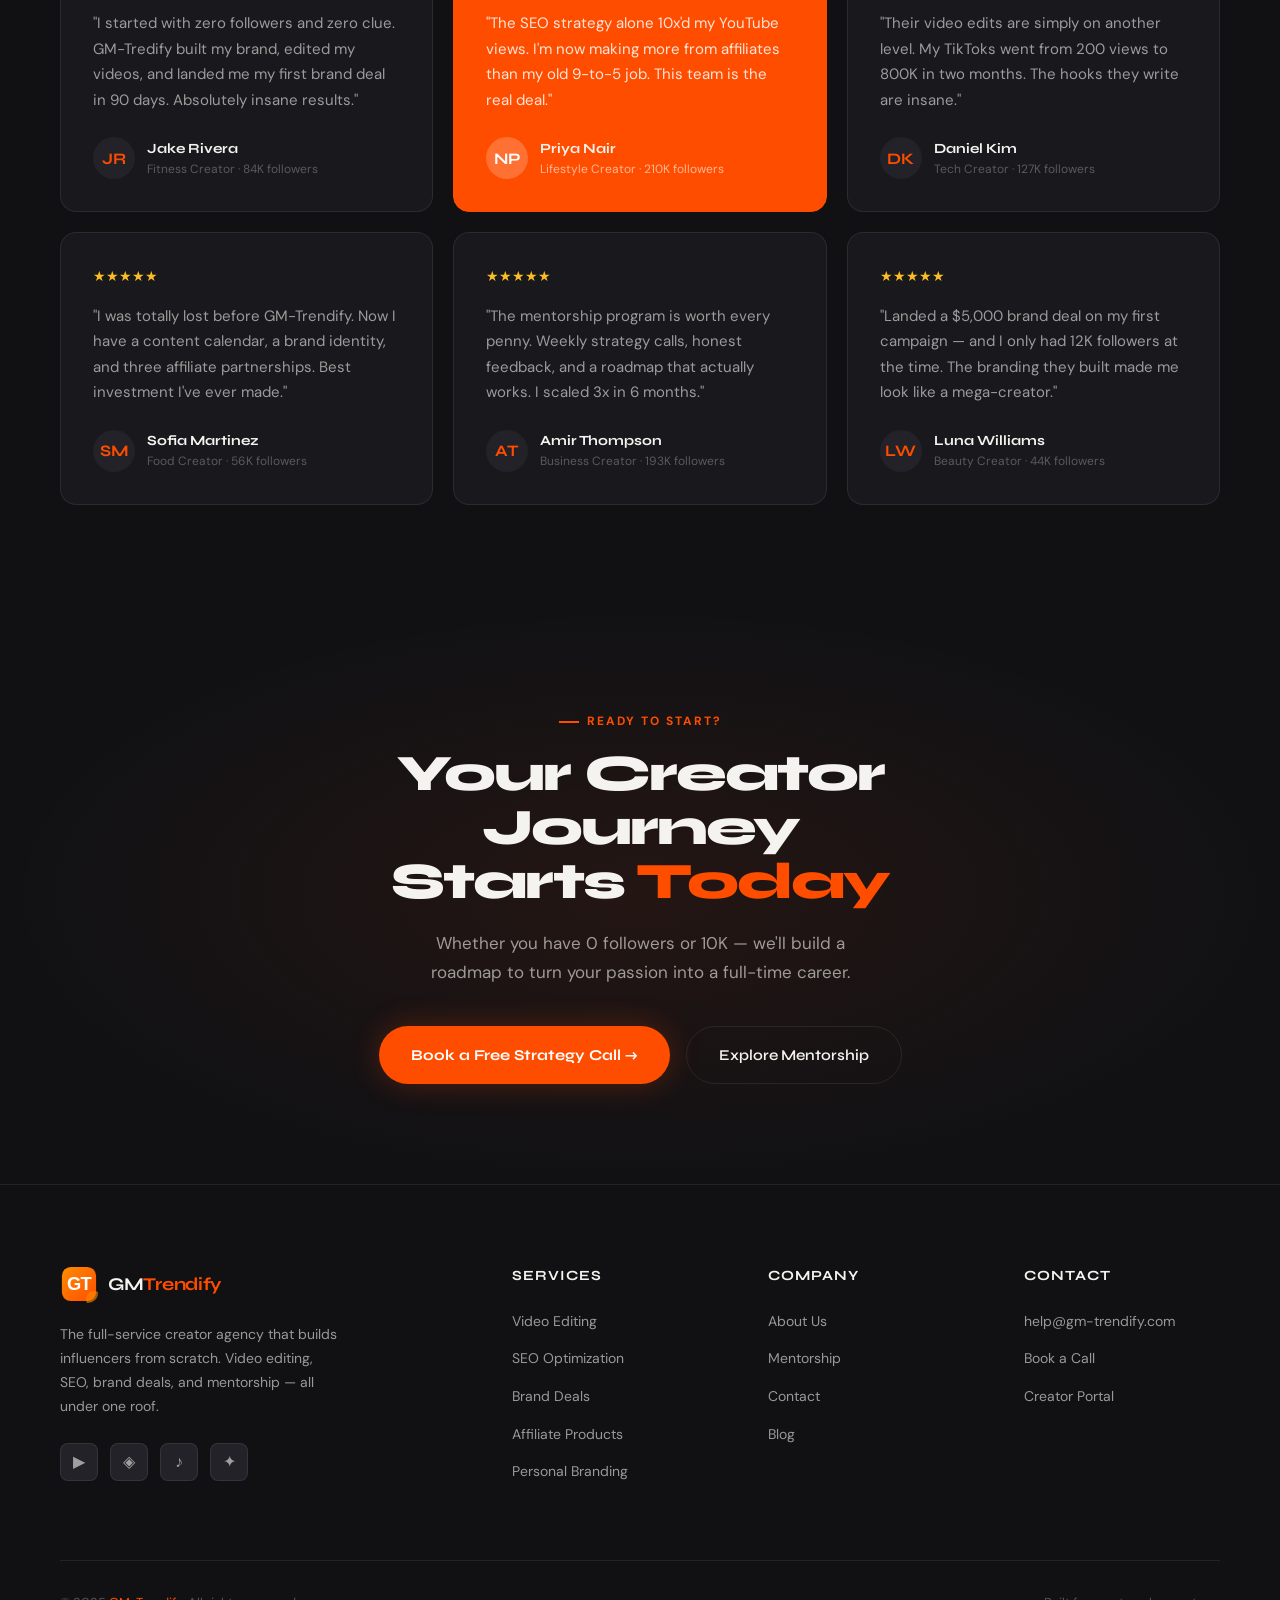
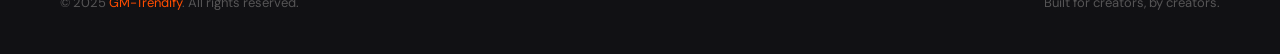
==== commit 6f4db68f: "Add service photos to all feature splits (index + services pages)" ====
--- a/index.html
+++ b/index.html
@@ -181,7 +181,9 @@
 <section style="background: var(--dark);">
   <div class="feature-split reveal">
     <div class="feature-visual">
-      <div class="feature-visual-inner">🎬</div>
+      <div class="feature-visual-inner" style="padding:0;overflow:hidden;border-radius:var(--radius);">
+        <img src="assets/services/video.jpg" alt="Video Editing" style="width:100%;height:100%;object-fit:cover;display:block;" />
+      </div>
     </div>
     <div>
       <div class="section-label">Video Editing</div>
@@ -199,7 +201,9 @@
 
   <div class="feature-split reverse reveal" style="margin-top:100px;">
     <div class="feature-visual">
-      <div class="feature-visual-inner">💼</div>
+      <div class="feature-visual-inner" style="padding:0;overflow:hidden;border-radius:var(--radius);">
+        <img src="assets/services/brand.jpg" alt="Brand Deals" style="width:100%;height:100%;object-fit:cover;display:block;" />
+      </div>
     </div>
     <div>
       <div class="section-label">Monetization</div>
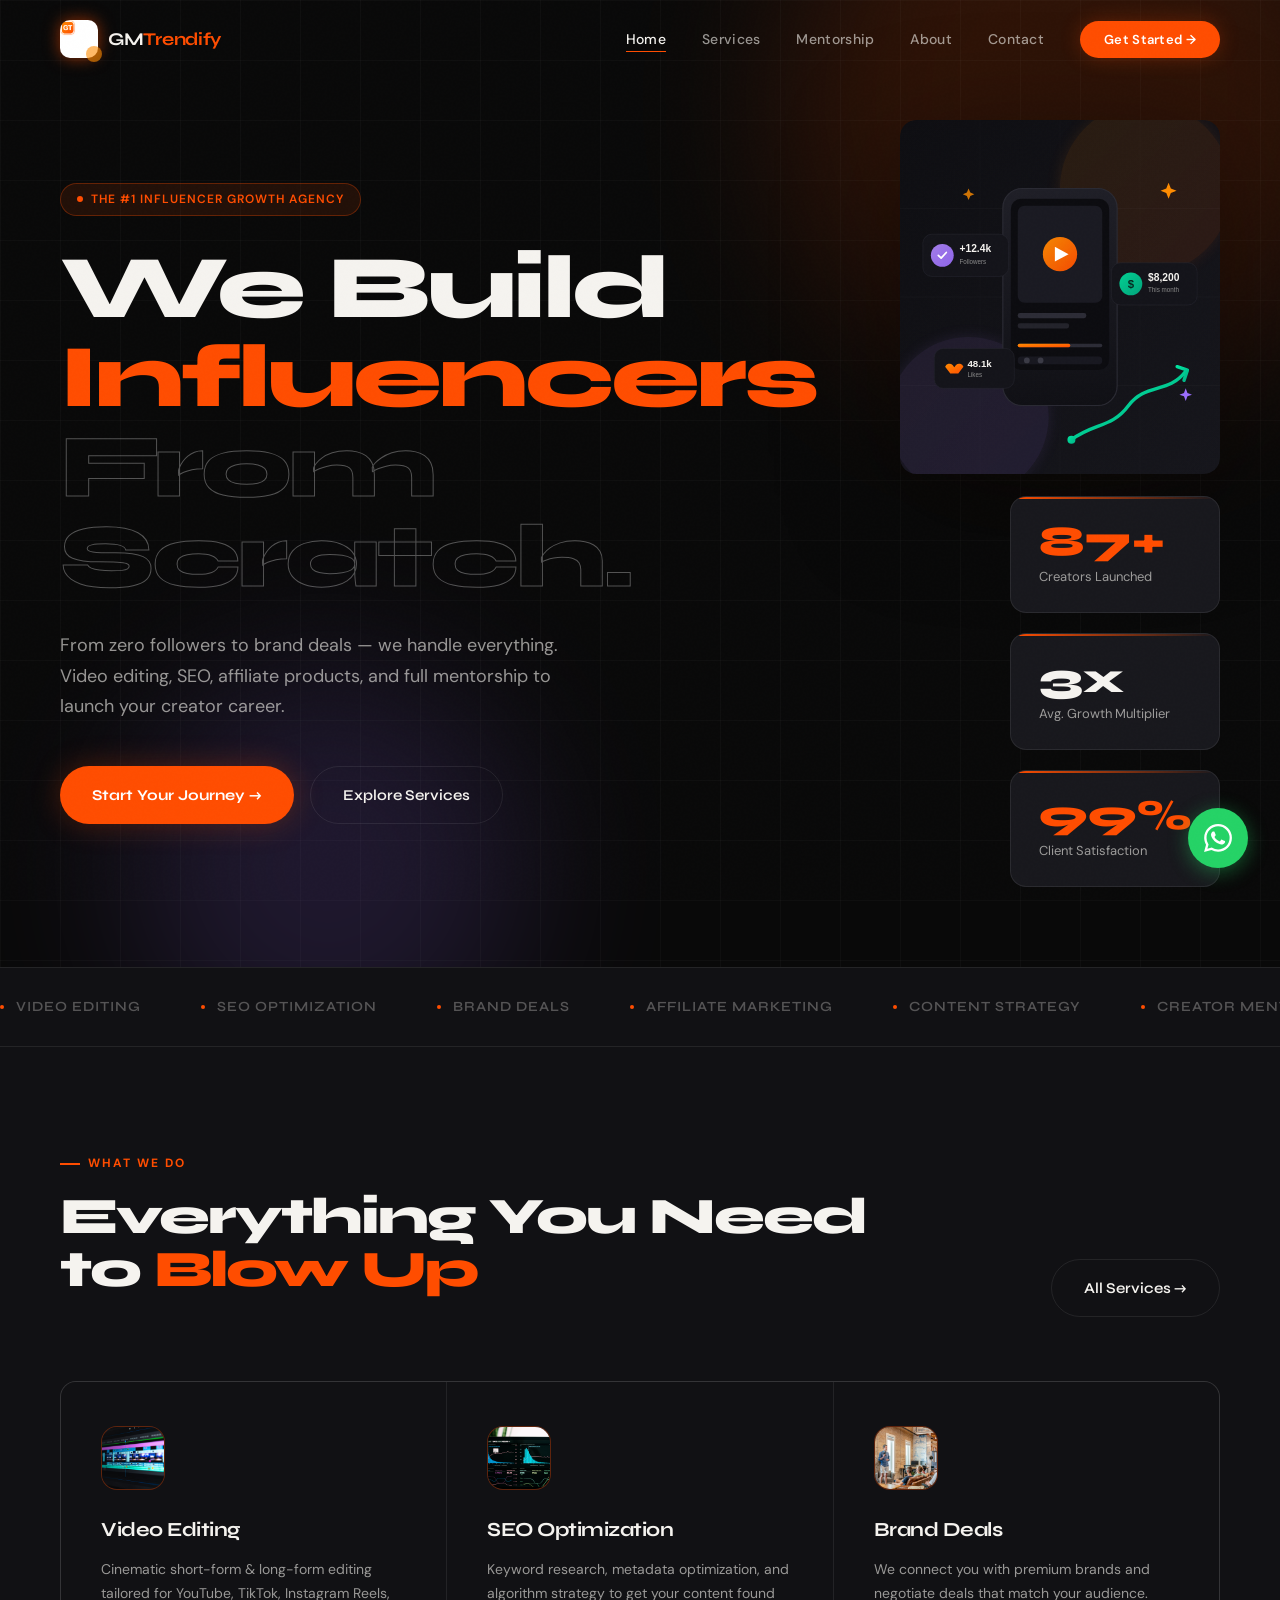
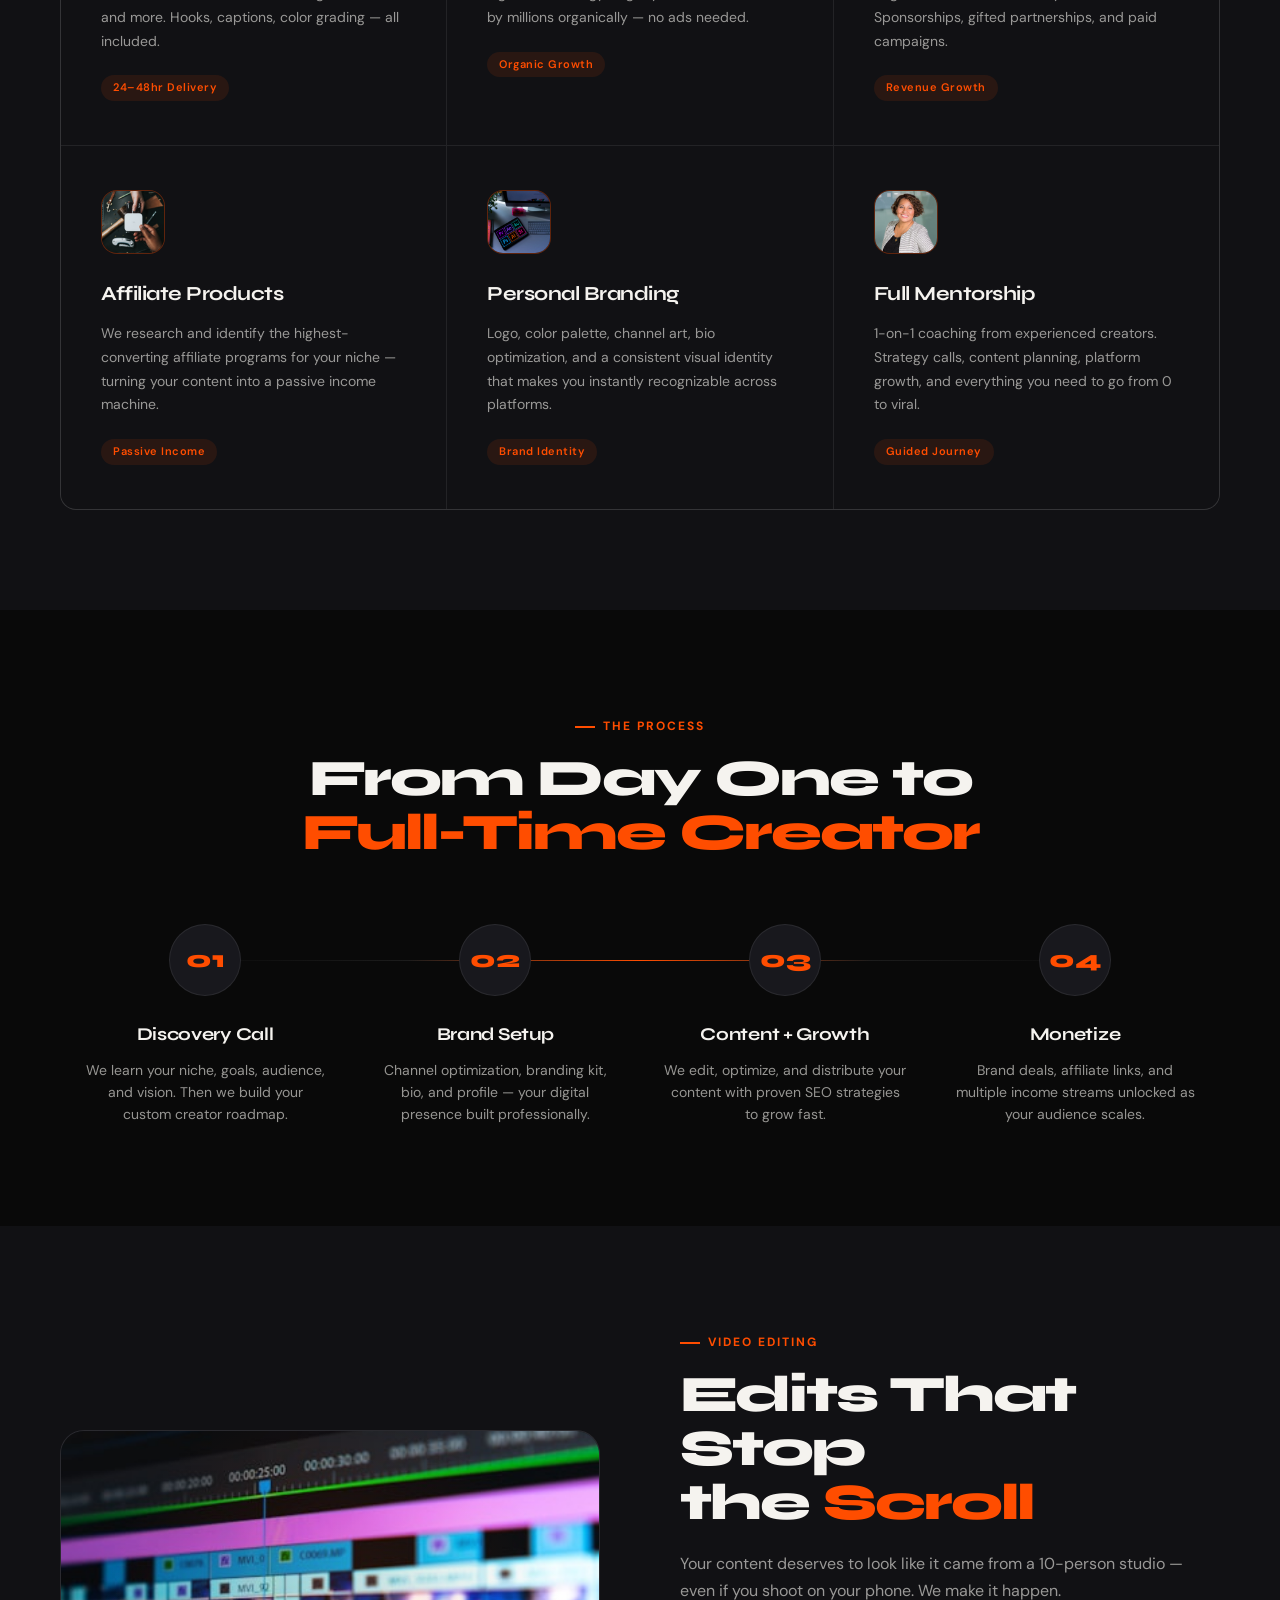
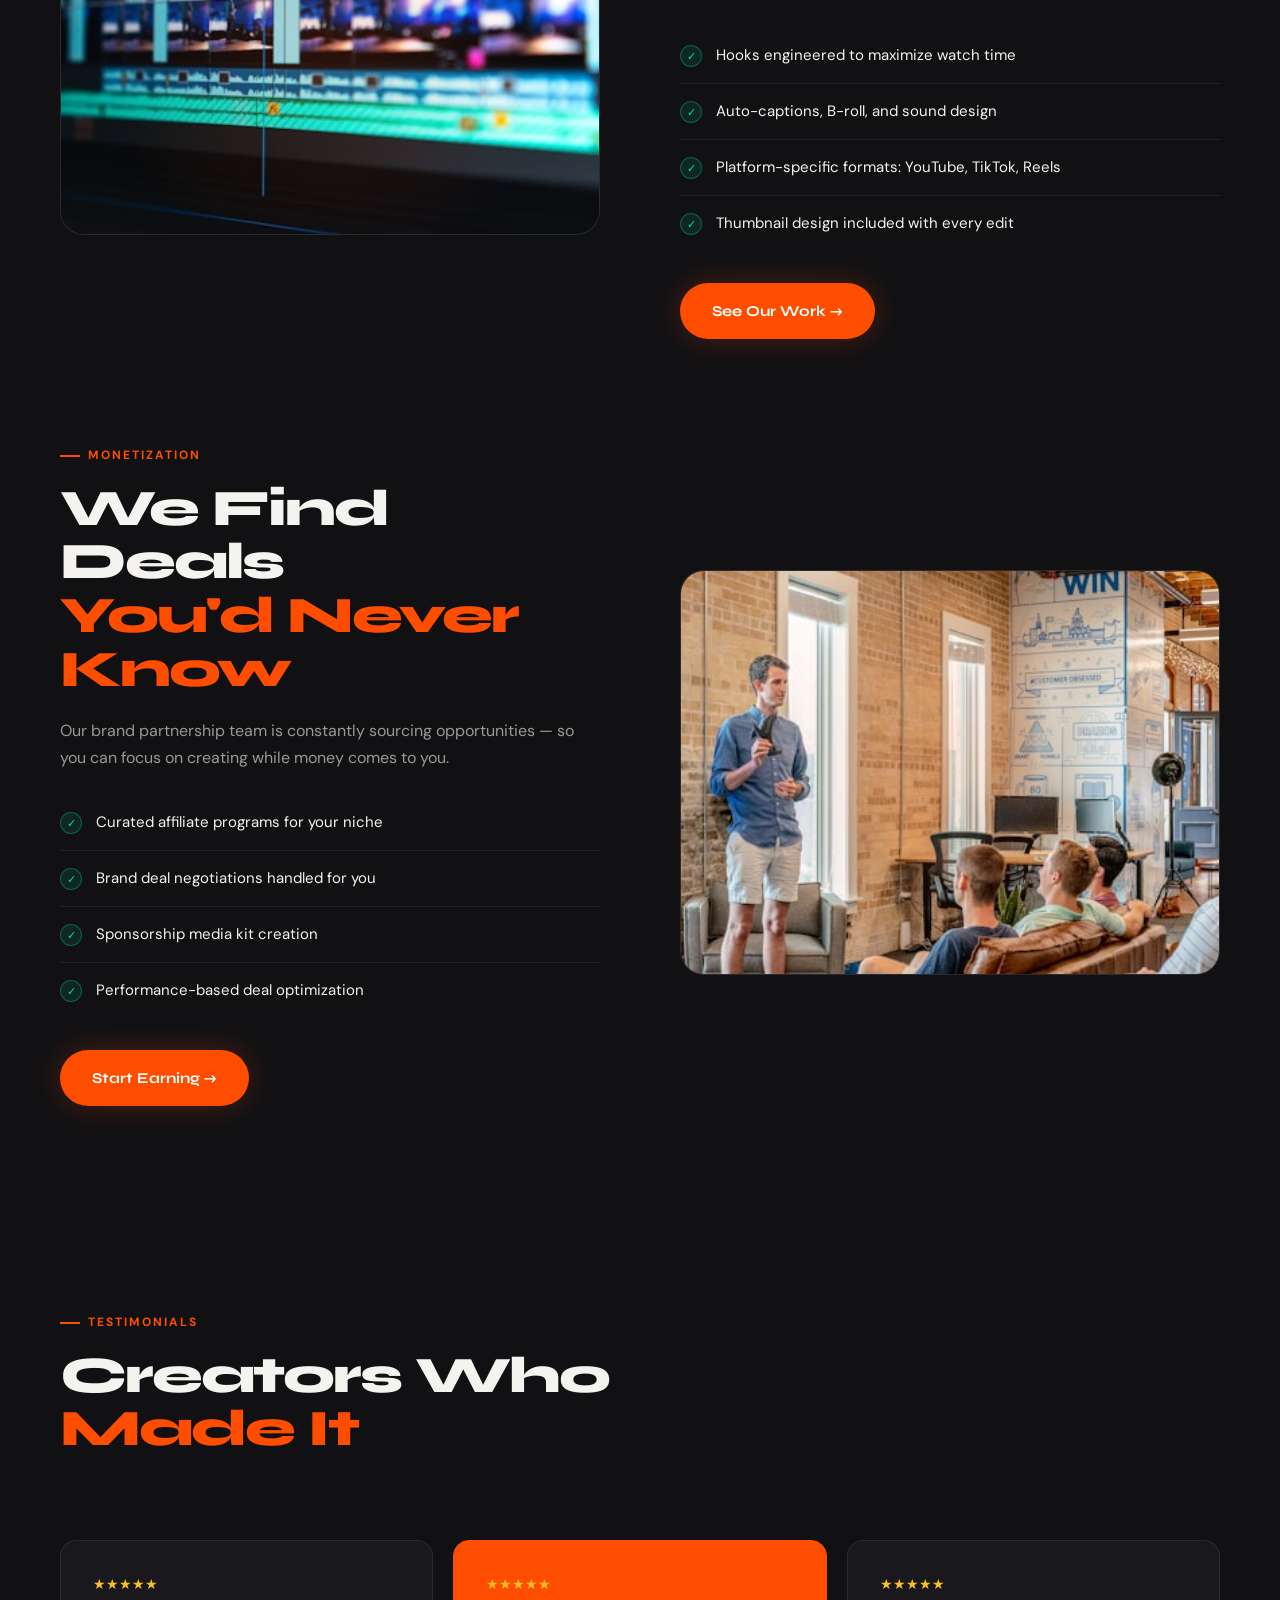
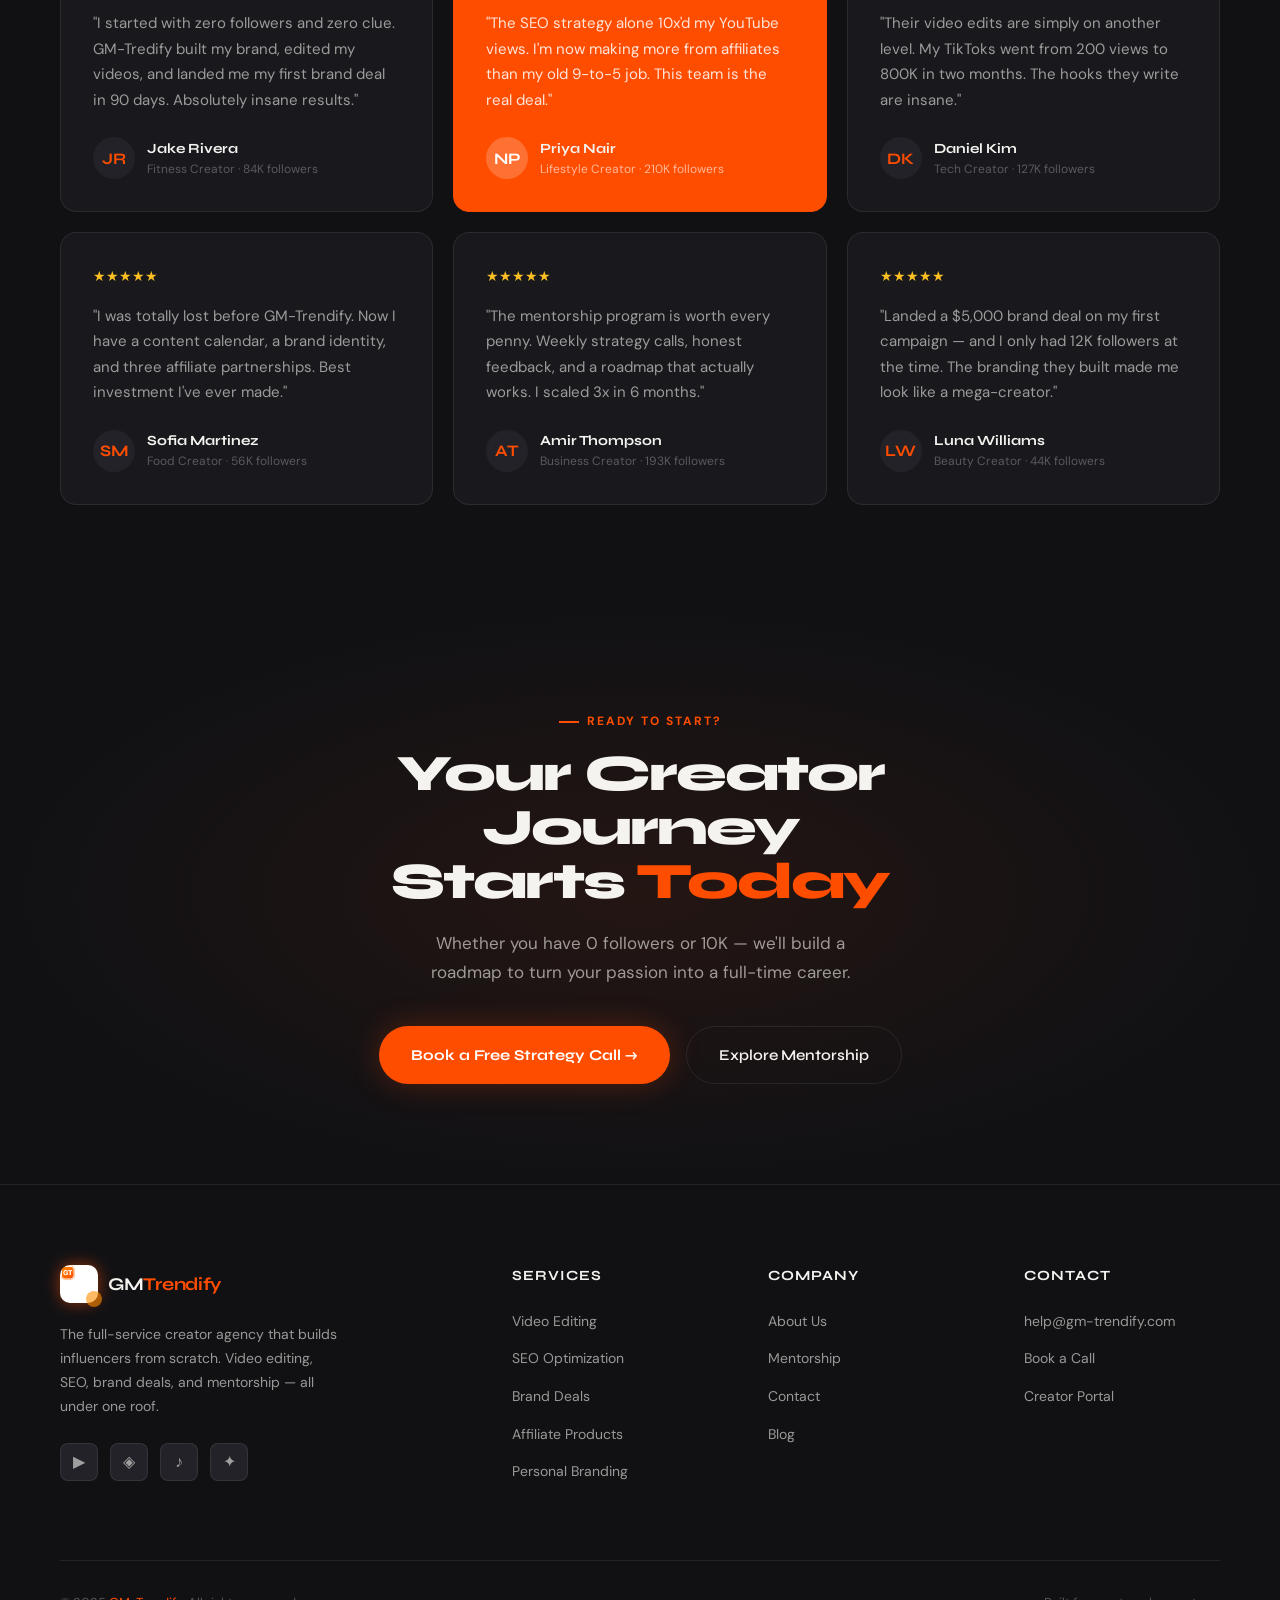
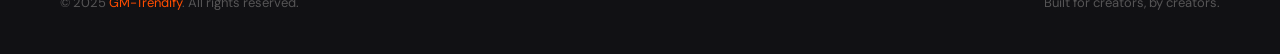
==== commit a044b40c: "Switch logo to PNG (self-contained, renders identically on all pages)" ====
--- a/index.html
+++ b/index.html
@@ -14,7 +14,7 @@
 <!-- ─── NAV ─── -->
 <nav>
   <a href="index.html" class="nav-logo">
-    <div class="nav-logo-mark"><img src="assets/logo.svg" alt="GM-Trendify" /></div>
+    <div class="nav-logo-mark"><img src="assets/logo.png" alt="GM-Trendify" /></div>
     <span class="nav-logo-text">GM<span>Trendify</span></span>
   </a>
   <ul class="nav-links">
@@ -317,7 +317,7 @@
   <div class="footer-grid">
     <div class="footer-brand">
       <a href="index.html" class="nav-logo" style="margin-bottom:0;">
-        <div class="nav-logo-mark"><img src="assets/logo.svg" alt="GM-Trendify" /></div>
+        <div class="nav-logo-mark"><img src="assets/logo.png" alt="GM-Trendify" /></div>
         <span class="nav-logo-text">GM<span>Trendify</span></span>
       </a>
       <p>The full-service creator agency that builds influencers from scratch. Video editing, SEO, brand deals, and mentorship — all under one roof.</p>
--- a/css/style.css
+++ b/css/style.css
@@ -79,9 +79,11 @@
   border-radius: 10px;
   display: flex; align-items: center; justify-content: center;
   position: relative;
-  overflow: hidden;
-}
-.nav-logo-mark img { width: 38px; height: 38px; border-radius: 10px; display: block; }
+  overflow: visible;
+}
+.nav-logo-mark img { width: 38px; height: 38px; border-radius: 10px; display: block; filter: drop-shadow(0 0 8px rgba(255,77,0,0.55)); }
+.nav-logo-text { transition: text-shadow 0.3s; }
+.nav-logo:hover .nav-logo-text { text-shadow: 0 0 14px rgba(255,77,0,0.35); }
 
 .nav-logo-mark::after {
   content: '';
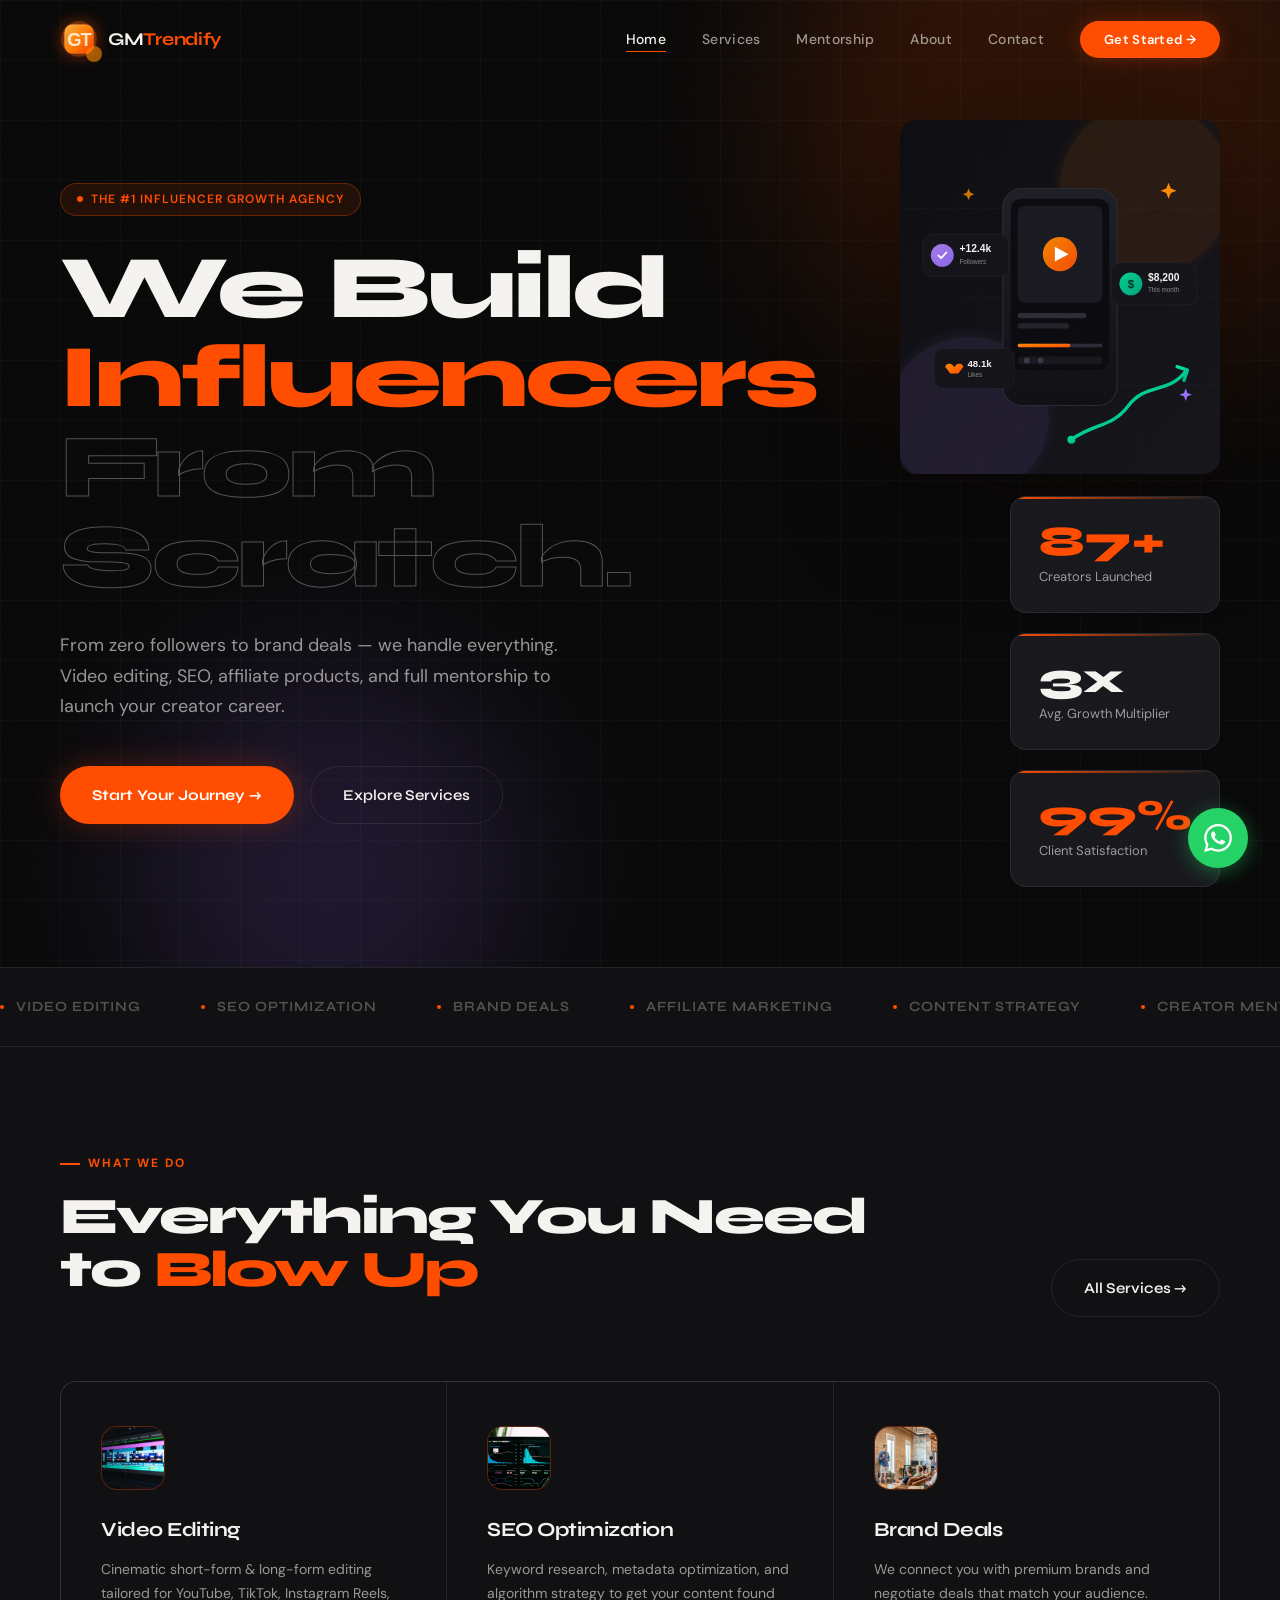
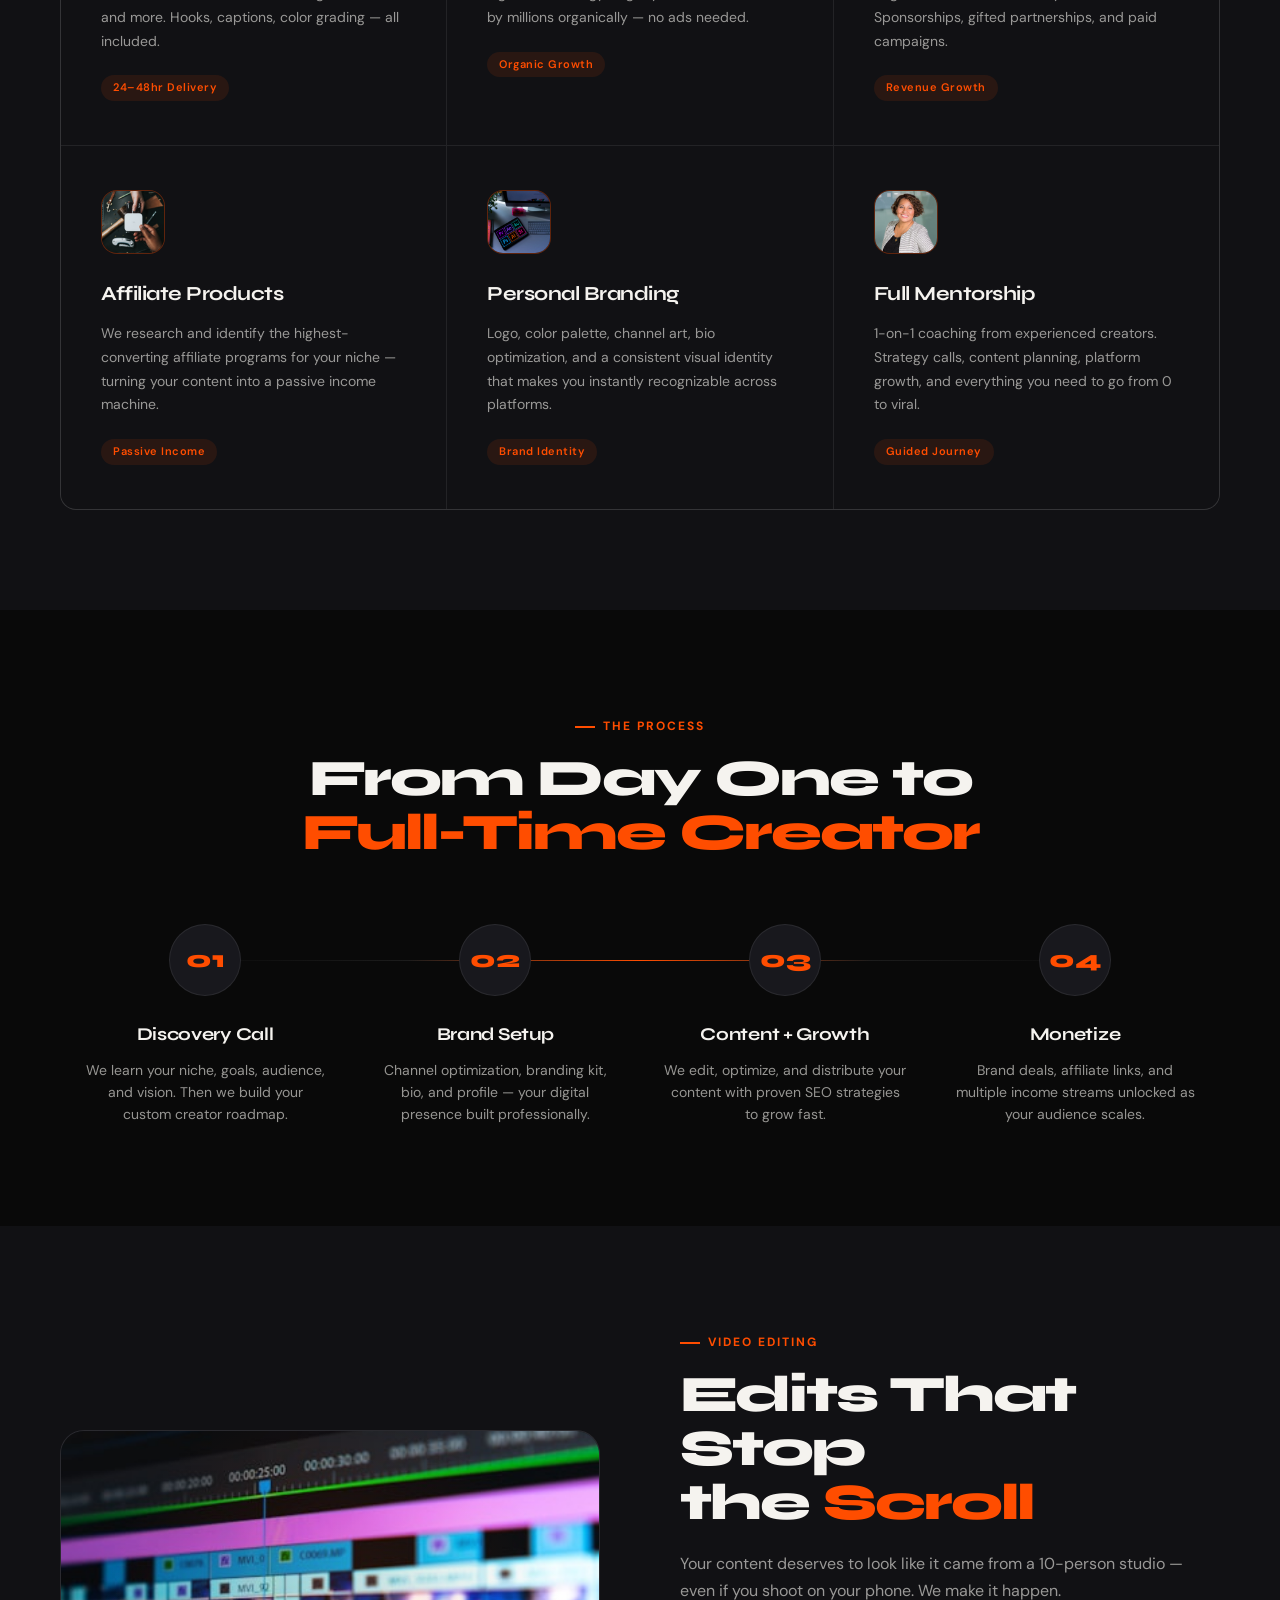
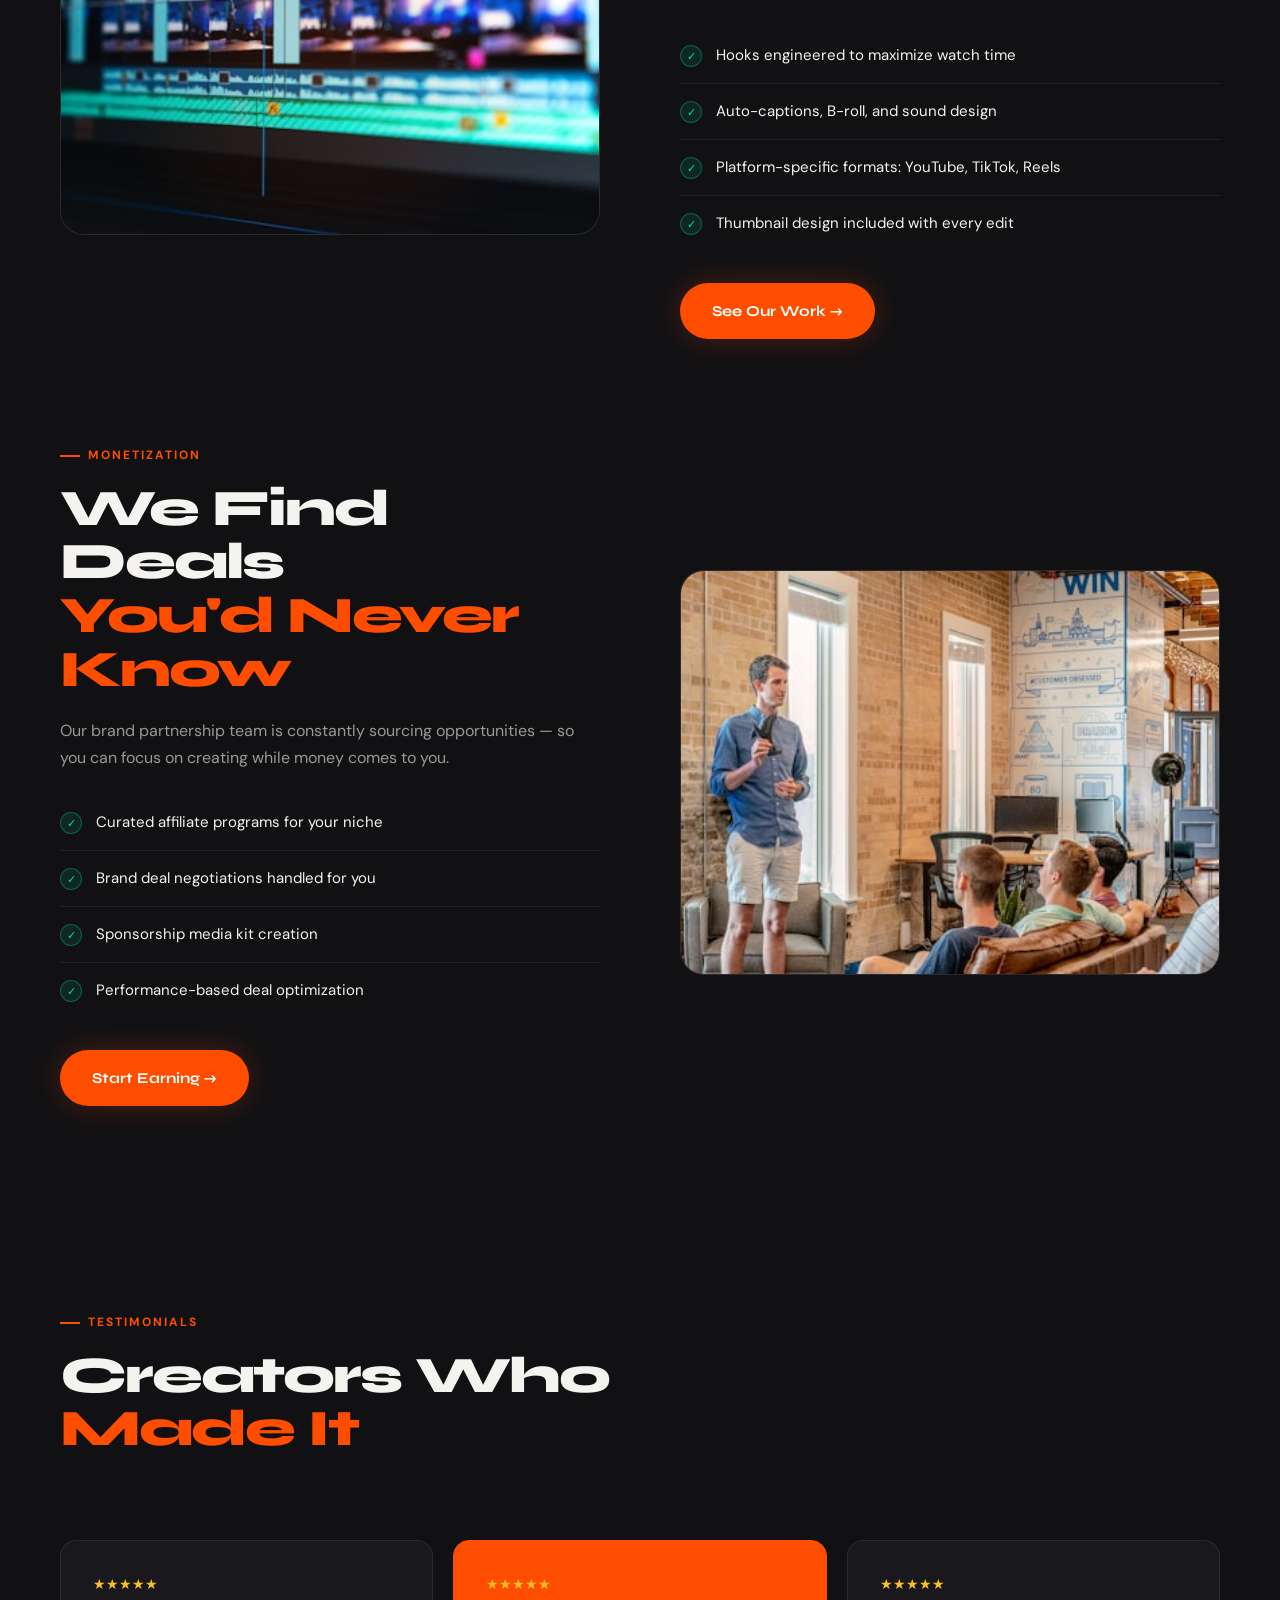
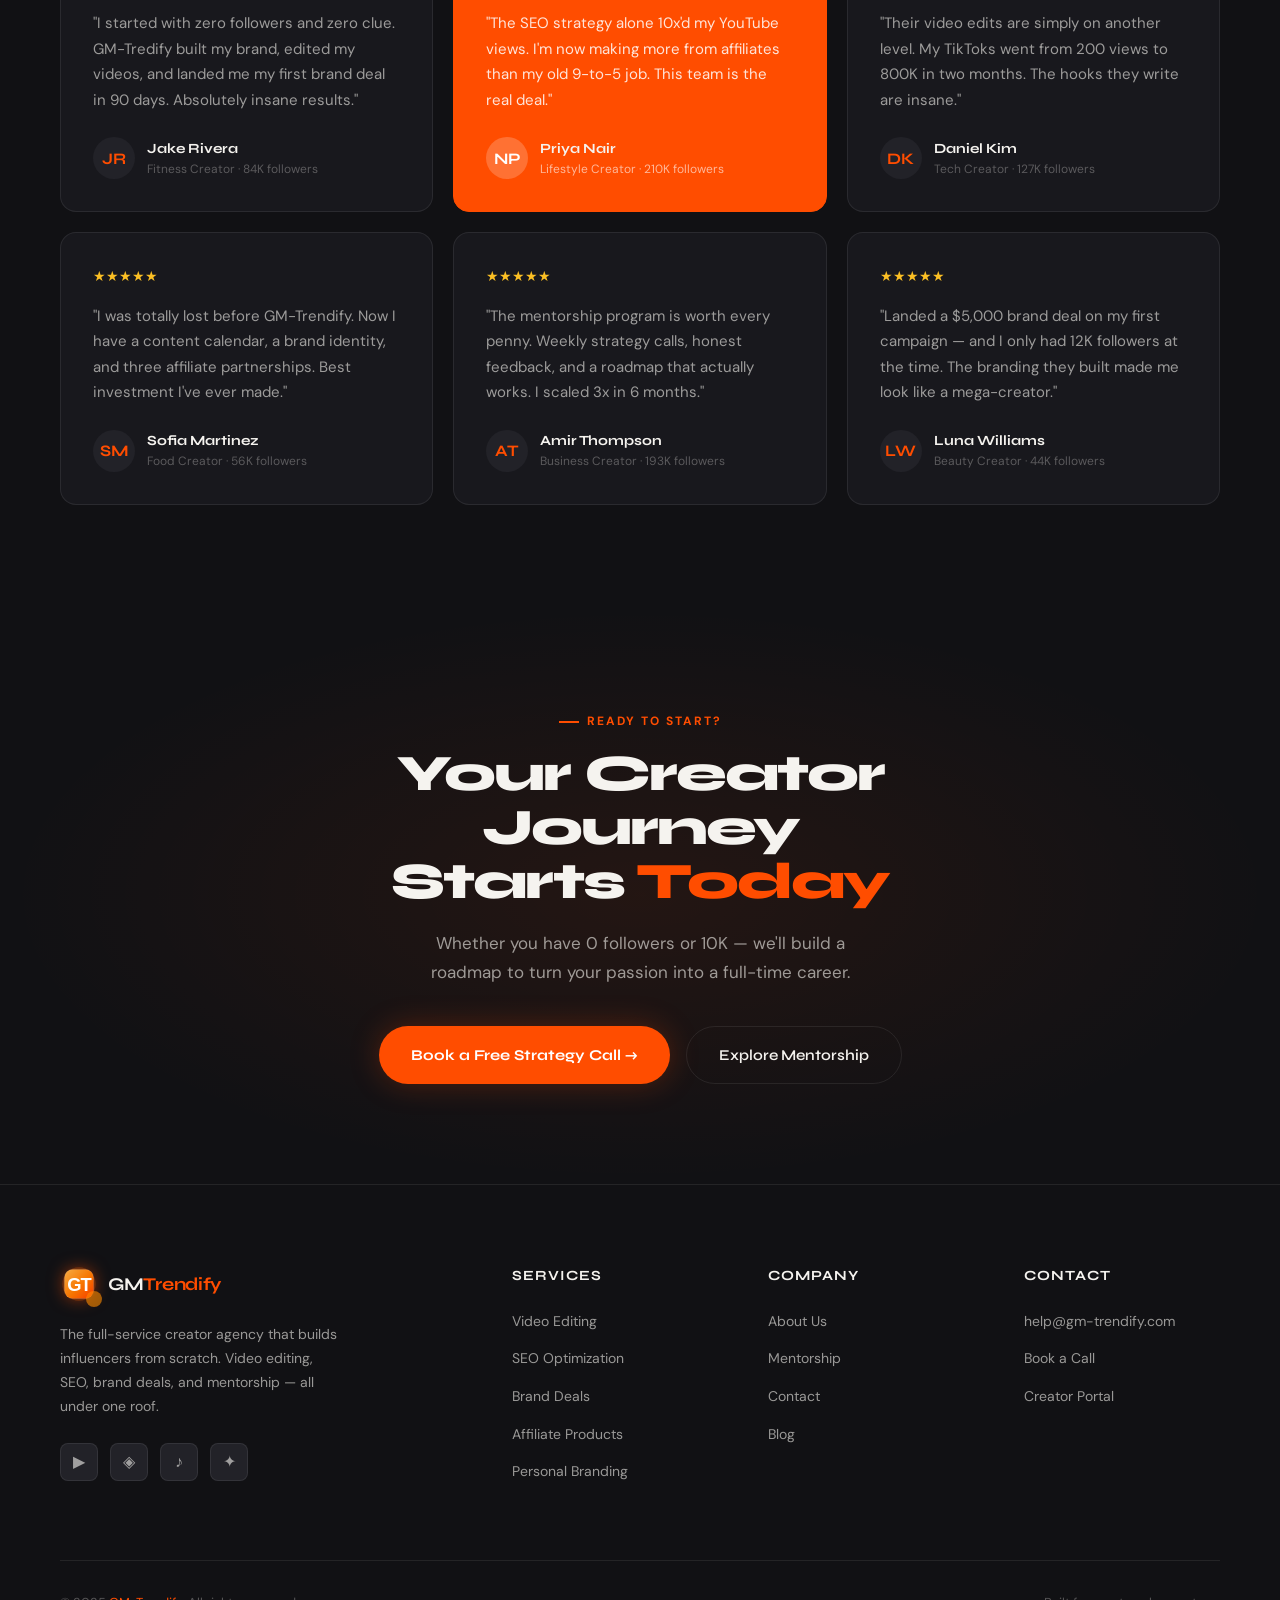
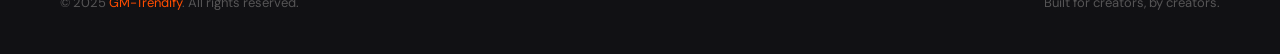
==== commit e01d648a: "New animated logo: clean GT tile with flicker + glow halo (native SVG animate)" ====
--- a/index.html
+++ b/index.html
@@ -14,7 +14,7 @@
 <!-- ─── NAV ─── -->
 <nav>
   <a href="index.html" class="nav-logo">
-    <div class="nav-logo-mark"><img src="assets/logo.png" alt="GM-Trendify" /></div>
+    <div class="nav-logo-mark"><img src="assets/logo.svg" alt="GM-Trendify" /></div>
     <span class="nav-logo-text">GM<span>Trendify</span></span>
   </a>
   <ul class="nav-links">
@@ -317,7 +317,7 @@
   <div class="footer-grid">
     <div class="footer-brand">
       <a href="index.html" class="nav-logo" style="margin-bottom:0;">
-        <div class="nav-logo-mark"><img src="assets/logo.png" alt="GM-Trendify" /></div>
+        <div class="nav-logo-mark"><img src="assets/logo.svg" alt="GM-Trendify" /></div>
         <span class="nav-logo-text">GM<span>Trendify</span></span>
       </a>
       <p>The full-service creator agency that builds influencers from scratch. Video editing, SEO, brand deals, and mentorship — all under one roof.</p>
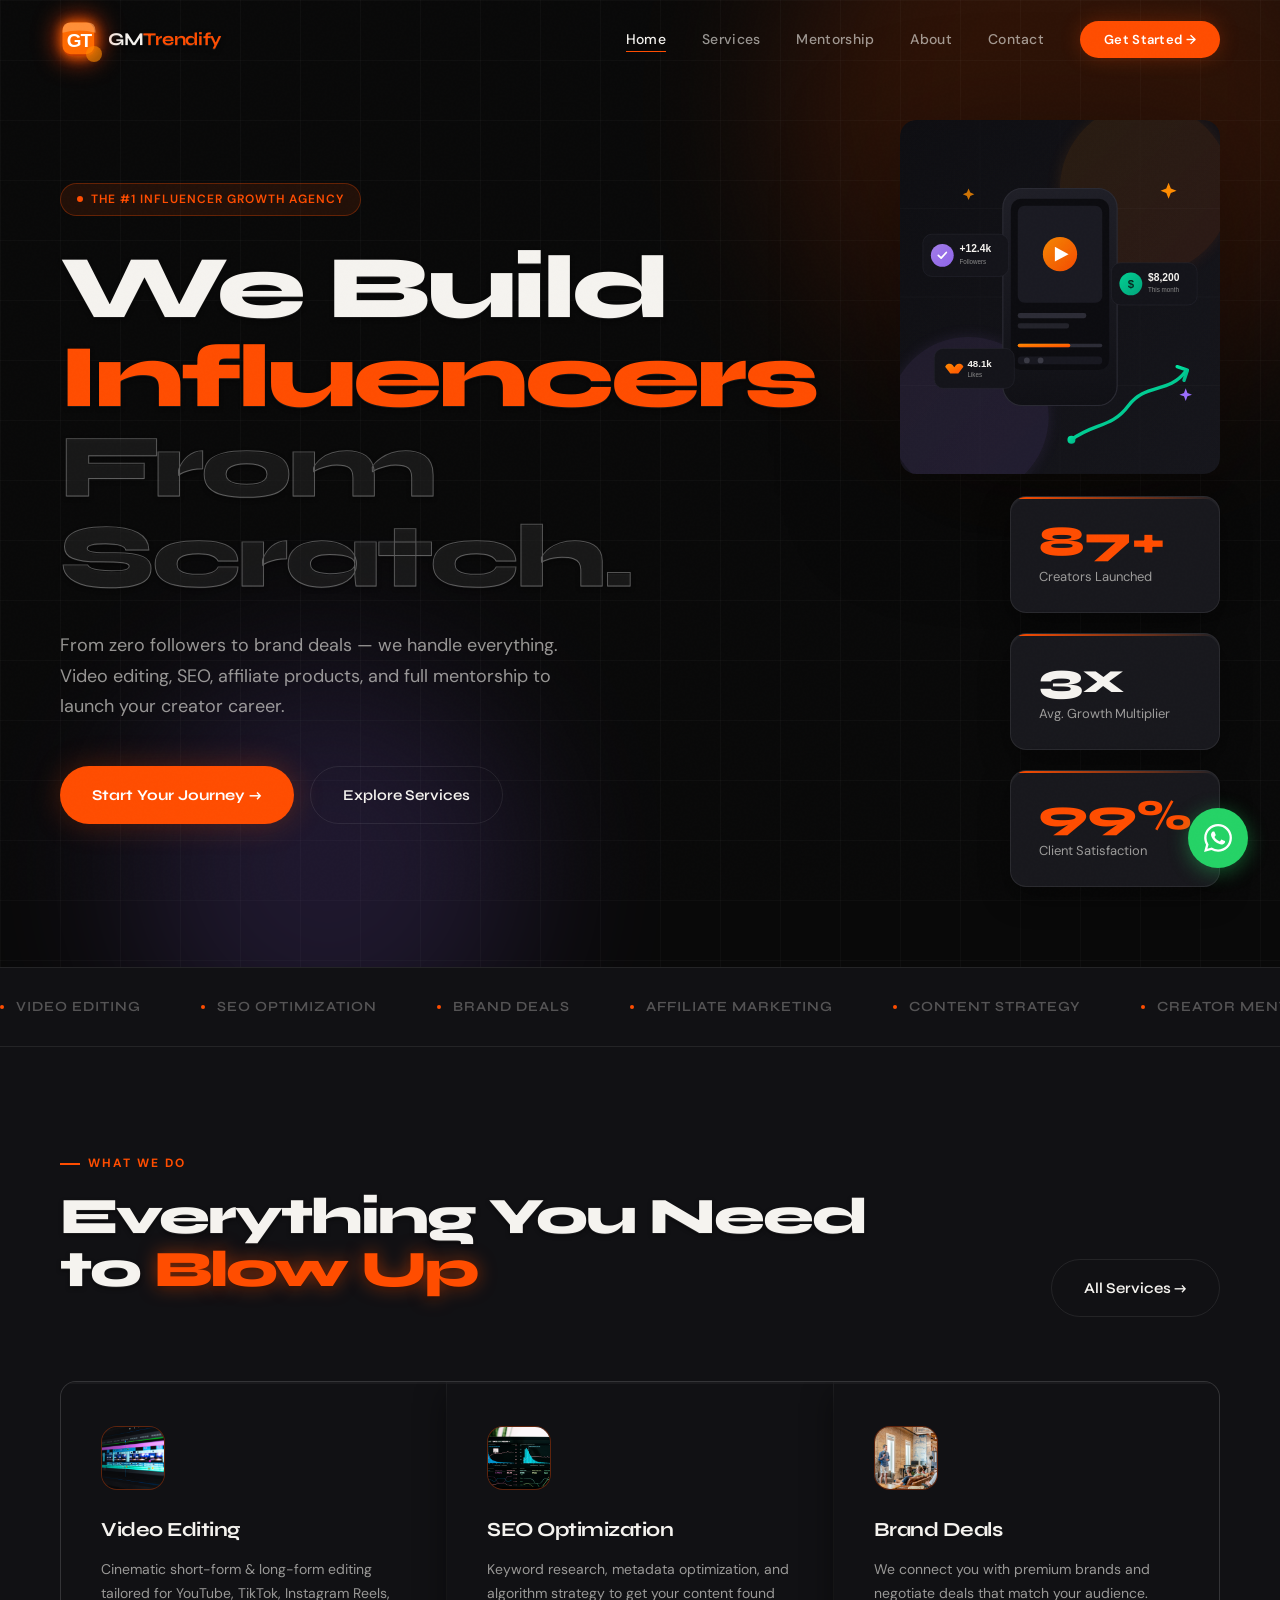
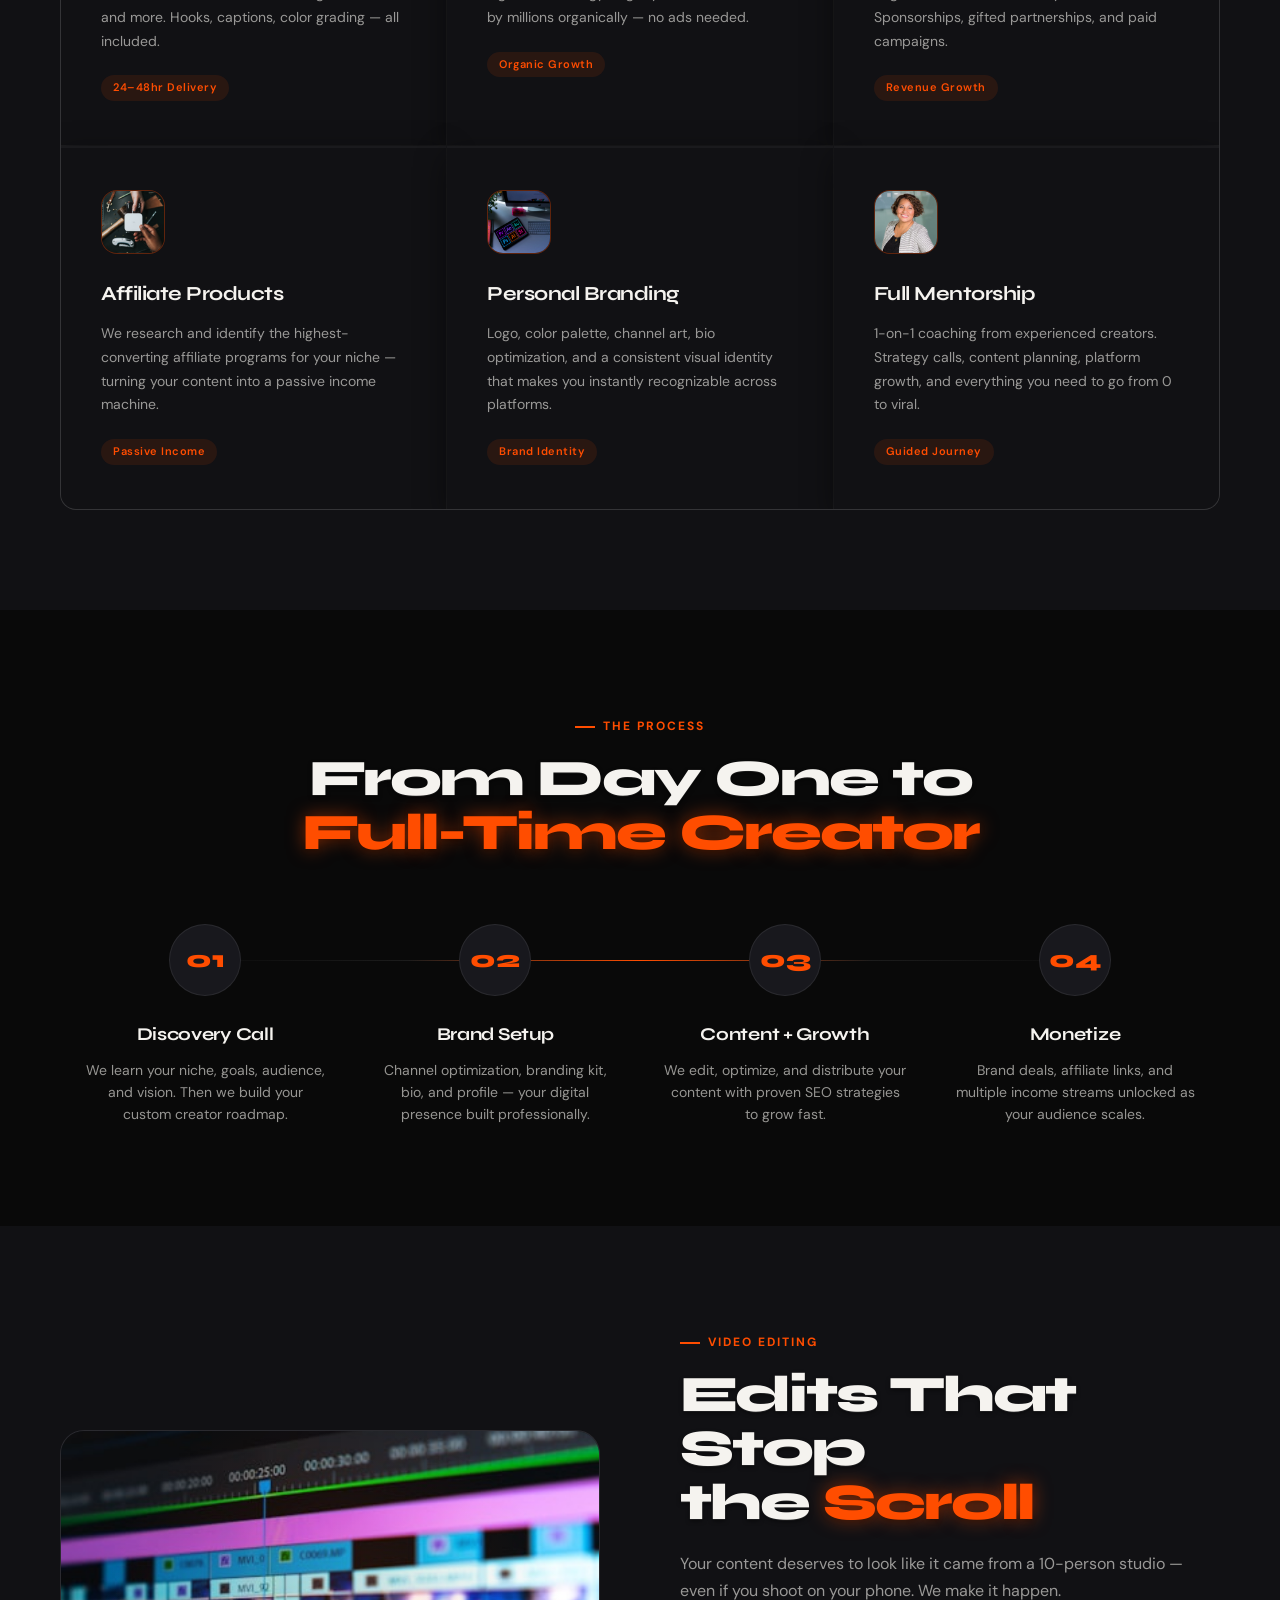
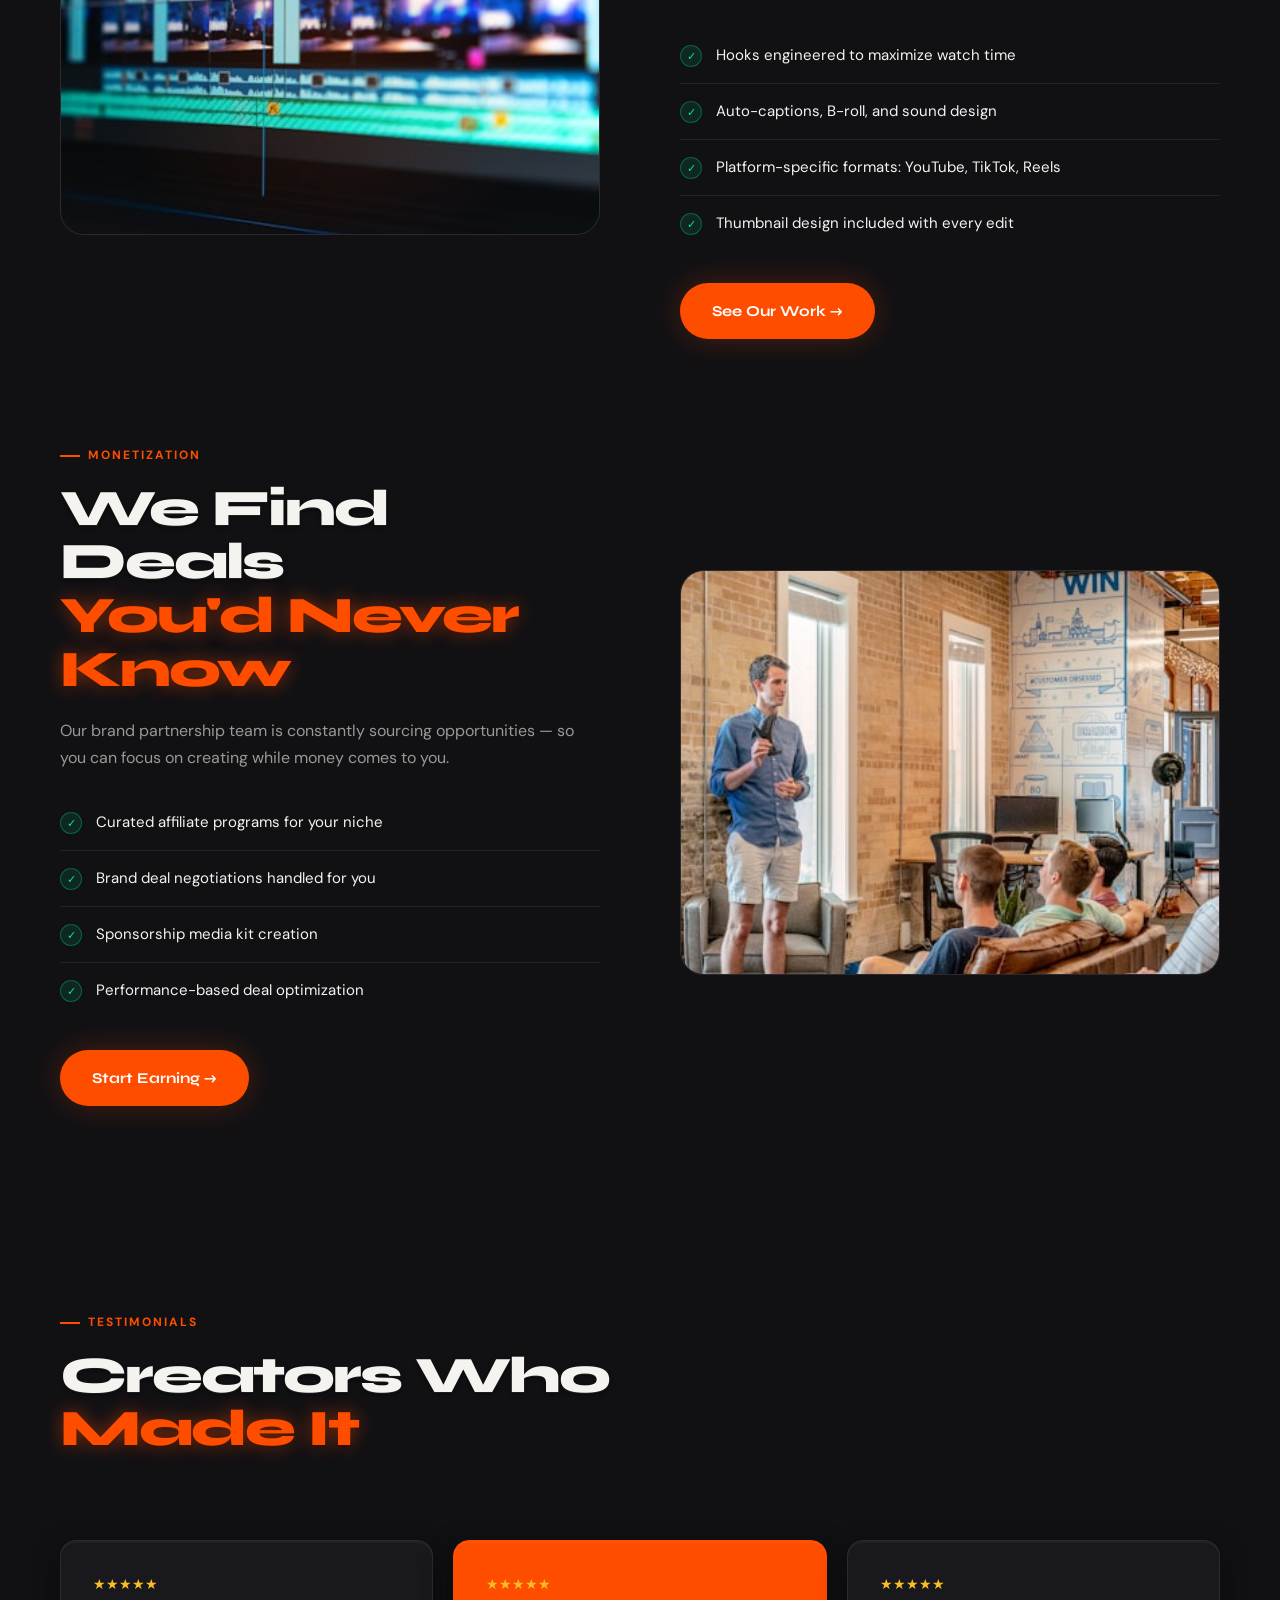
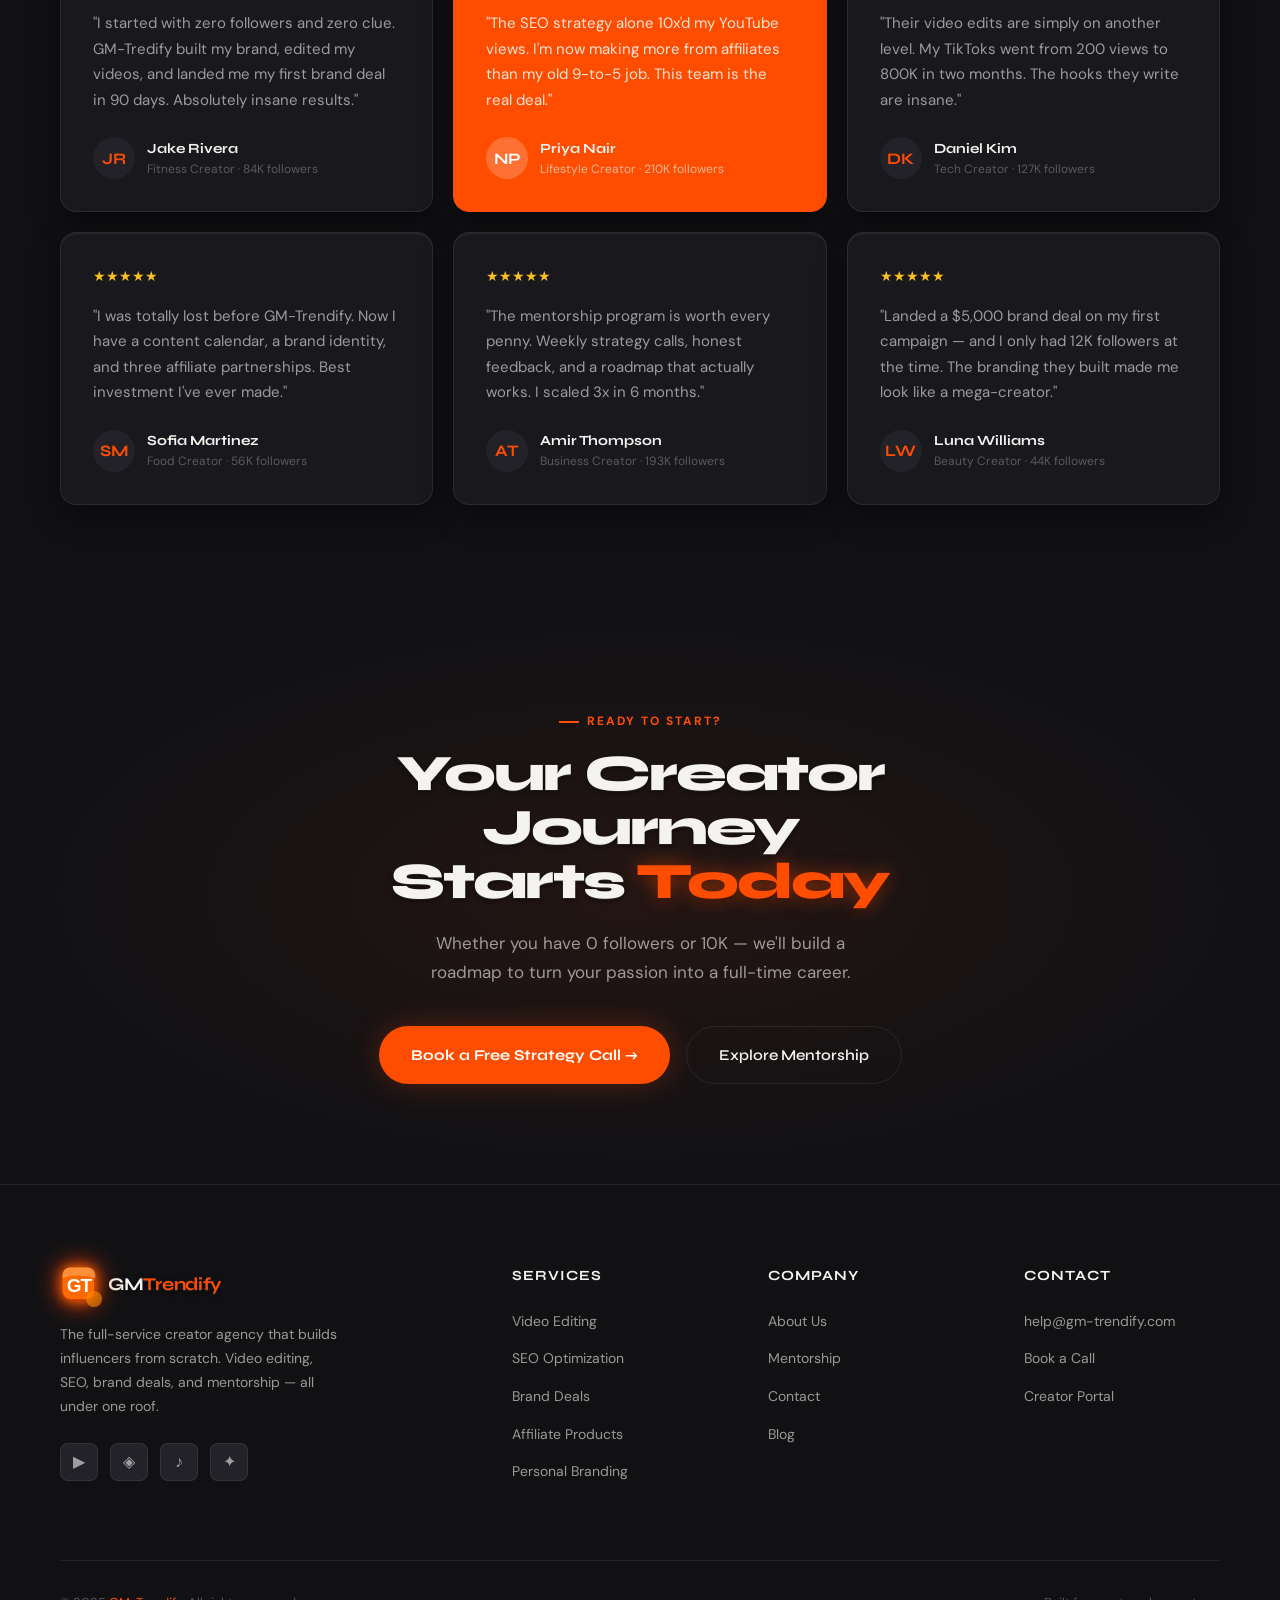
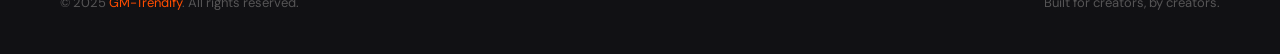
==== commit 125f66fe: "3D: tilt cards (JS), glossy 3D logo + depth shadows + glossy headings; wire main.js v3 on all pages" ====
--- a/index.html
+++ b/index.html
@@ -369,6 +369,6 @@
   <span class="whatsapp-tooltip">Chat with us!</span>
 </a>
 
-<script src="../js/main.js?v=2"></script>
+<script src="../js/main.js?v=3"></script>
 </body>
 </html>
--- a/css/style.css
+++ b/css/style.css
@@ -81,7 +81,24 @@
   position: relative;
   overflow: visible;
 }
-.nav-logo-mark img { width: 38px; height: 38px; border-radius: 10px; display: block; filter: drop-shadow(0 0 8px rgba(255,77,0,0.55)); }
+.nav-logo-mark img {
+  width: 38px; height: 38px; border-radius: 10px; display: block;
+  filter: drop-shadow(0 0 6px #ff6a00) drop-shadow(0 0 12px #ff3d00);
+  transform-origin: center;
+  animation: logoFlicker 1.6s ease-in-out infinite, logoSpin 8s linear infinite;
+}
+@keyframes logoFlicker {
+  0%   { opacity: 1;    filter: drop-shadow(0 0 6px #ff6a00) drop-shadow(0 0 12px #ff3d00); }
+  20%  { opacity: 0.55; filter: drop-shadow(0 0 2px #ff6a00) drop-shadow(0 0 4px #ff3d00); }
+  35%  { opacity: 1;    filter: drop-shadow(0 0 8px #ff6a00) drop-shadow(0 0 18px #ff3d00); }
+  55%  { opacity: 0.7;  filter: drop-shadow(0 0 3px #ff6a00) drop-shadow(0 0 6px #ff3d00); }
+  75%  { opacity: 1;    filter: drop-shadow(0 0 10px #ff6a00) drop-shadow(0 0 22px #ff3d00); }
+  100% { opacity: 1;    filter: drop-shadow(0 0 6px #ff6a00) drop-shadow(0 0 12px #ff3d00); }
+}
+@keyframes logoSpin {
+  from { transform: rotate(0deg); }
+  to   { transform: rotate(360deg); }
+}
 .nav-logo-text { transition: text-shadow 0.3s; }
 .nav-logo:hover .nav-logo-text { text-shadow: 0 0 14px rgba(255,77,0,0.35); }
 
@@ -1463,3 +1480,26 @@
     z-index: 1003 !important;
   }
 }
+
+/* ─── 3D DEPTH + GLOSSY TEXT ─── */
+.service-card, .testimonial-card, .hero-stat-card {
+  transform-style: preserve-3d;
+  transition: transform 0.25s ease, box-shadow 0.3s ease;
+  box-shadow: 0 10px 30px rgba(0,0,0,0.45), 0 2px 0 rgba(255,255,255,0.04) inset;
+}
+.service-card:hover, .testimonial-card:hover, .hero-stat-card:hover {
+  box-shadow: 0 30px 60px rgba(0,0,0,0.6), 0 0 40px rgba(255,77,0,0.18);
+}
+.feature-visual { transform-style: preserve-3d; transition: transform 0.25s ease; }
+
+/* glossy 3D headings */
+.section-title, .page-hero h1, .hero h1 {
+  text-shadow: 0 1px 0 rgba(255,255,255,0.08), 0 2px 4px rgba(0,0,0,0.5);
+}
+.section-title .accent, .page-hero h1 .accent {
+  text-shadow: 0 0 18px rgba(255,77,0,0.5), 0 2px 4px rgba(0,0,0,0.4);
+}
+/* glossy logo text next to mark */
+.nav-logo-text {
+  text-shadow: 0 1px 0 rgba(255,255,255,0.1), 0 2px 5px rgba(0,0,0,0.6);
+}
